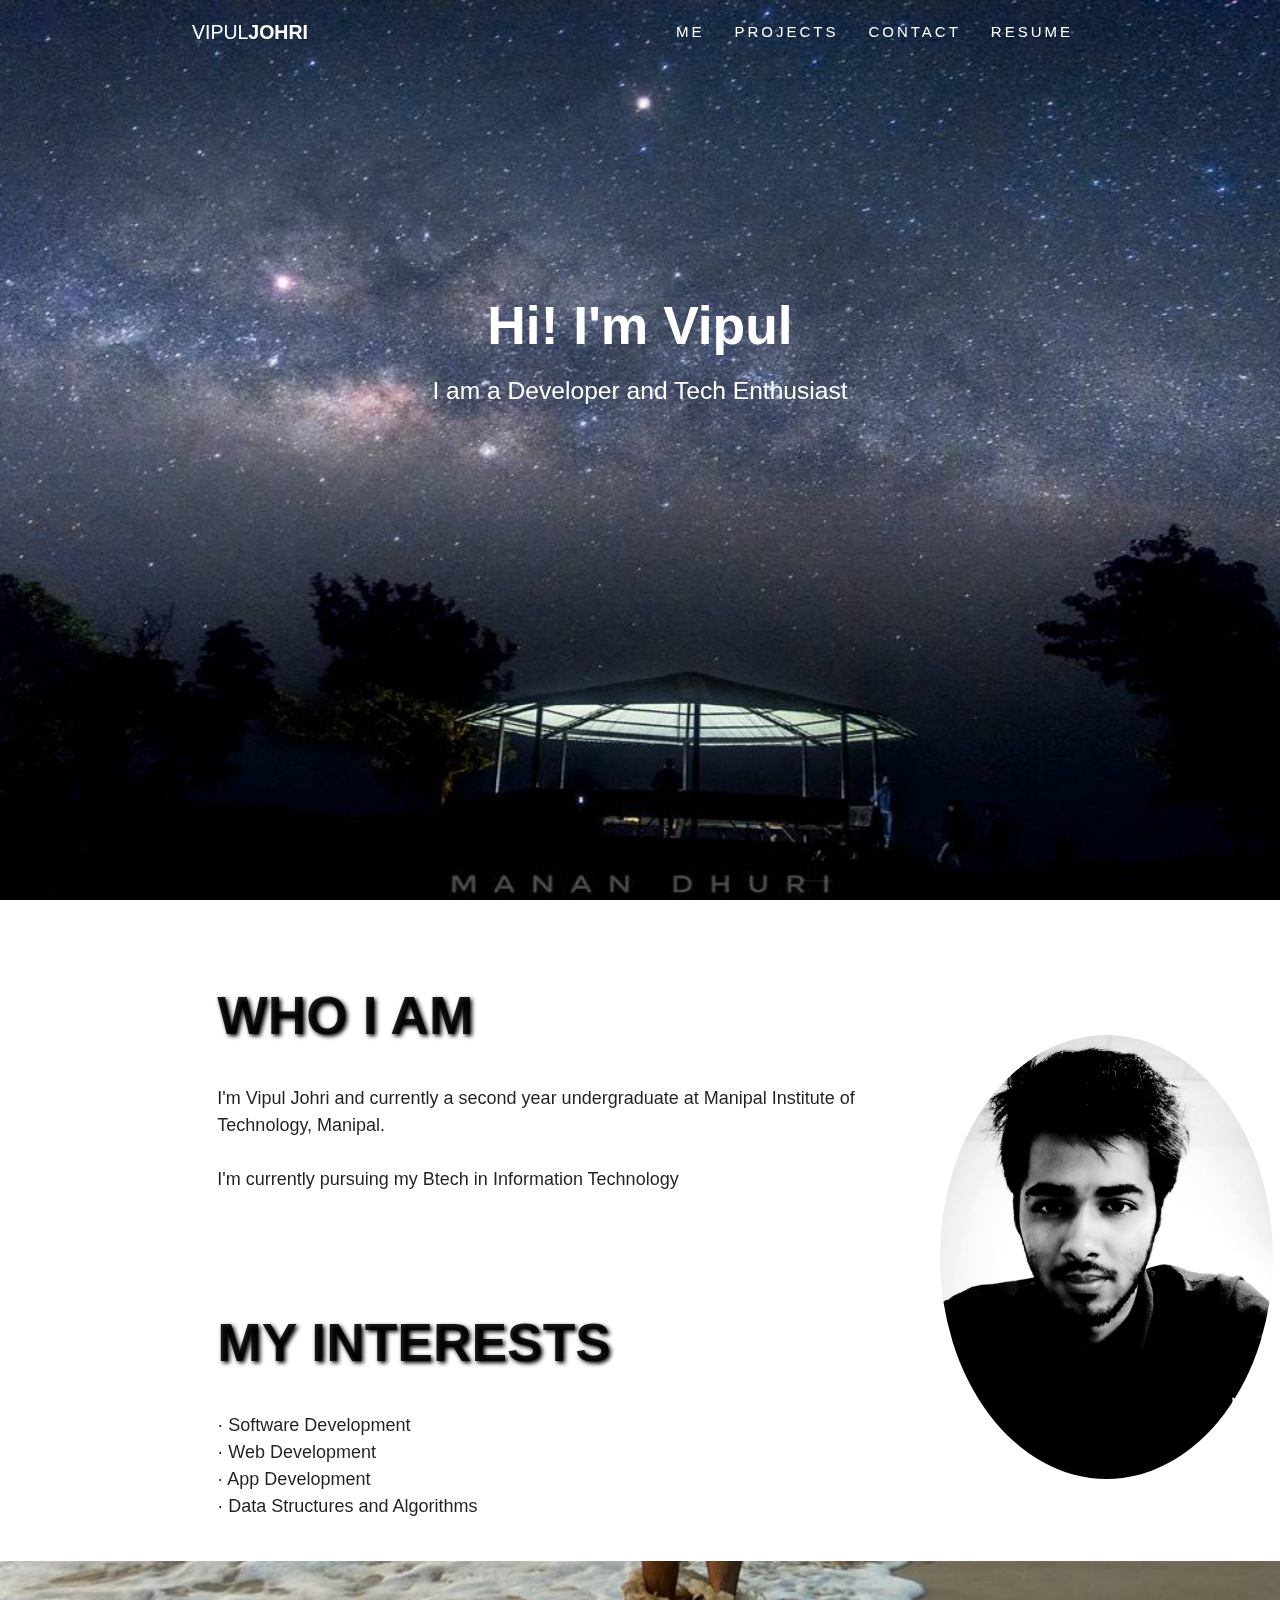
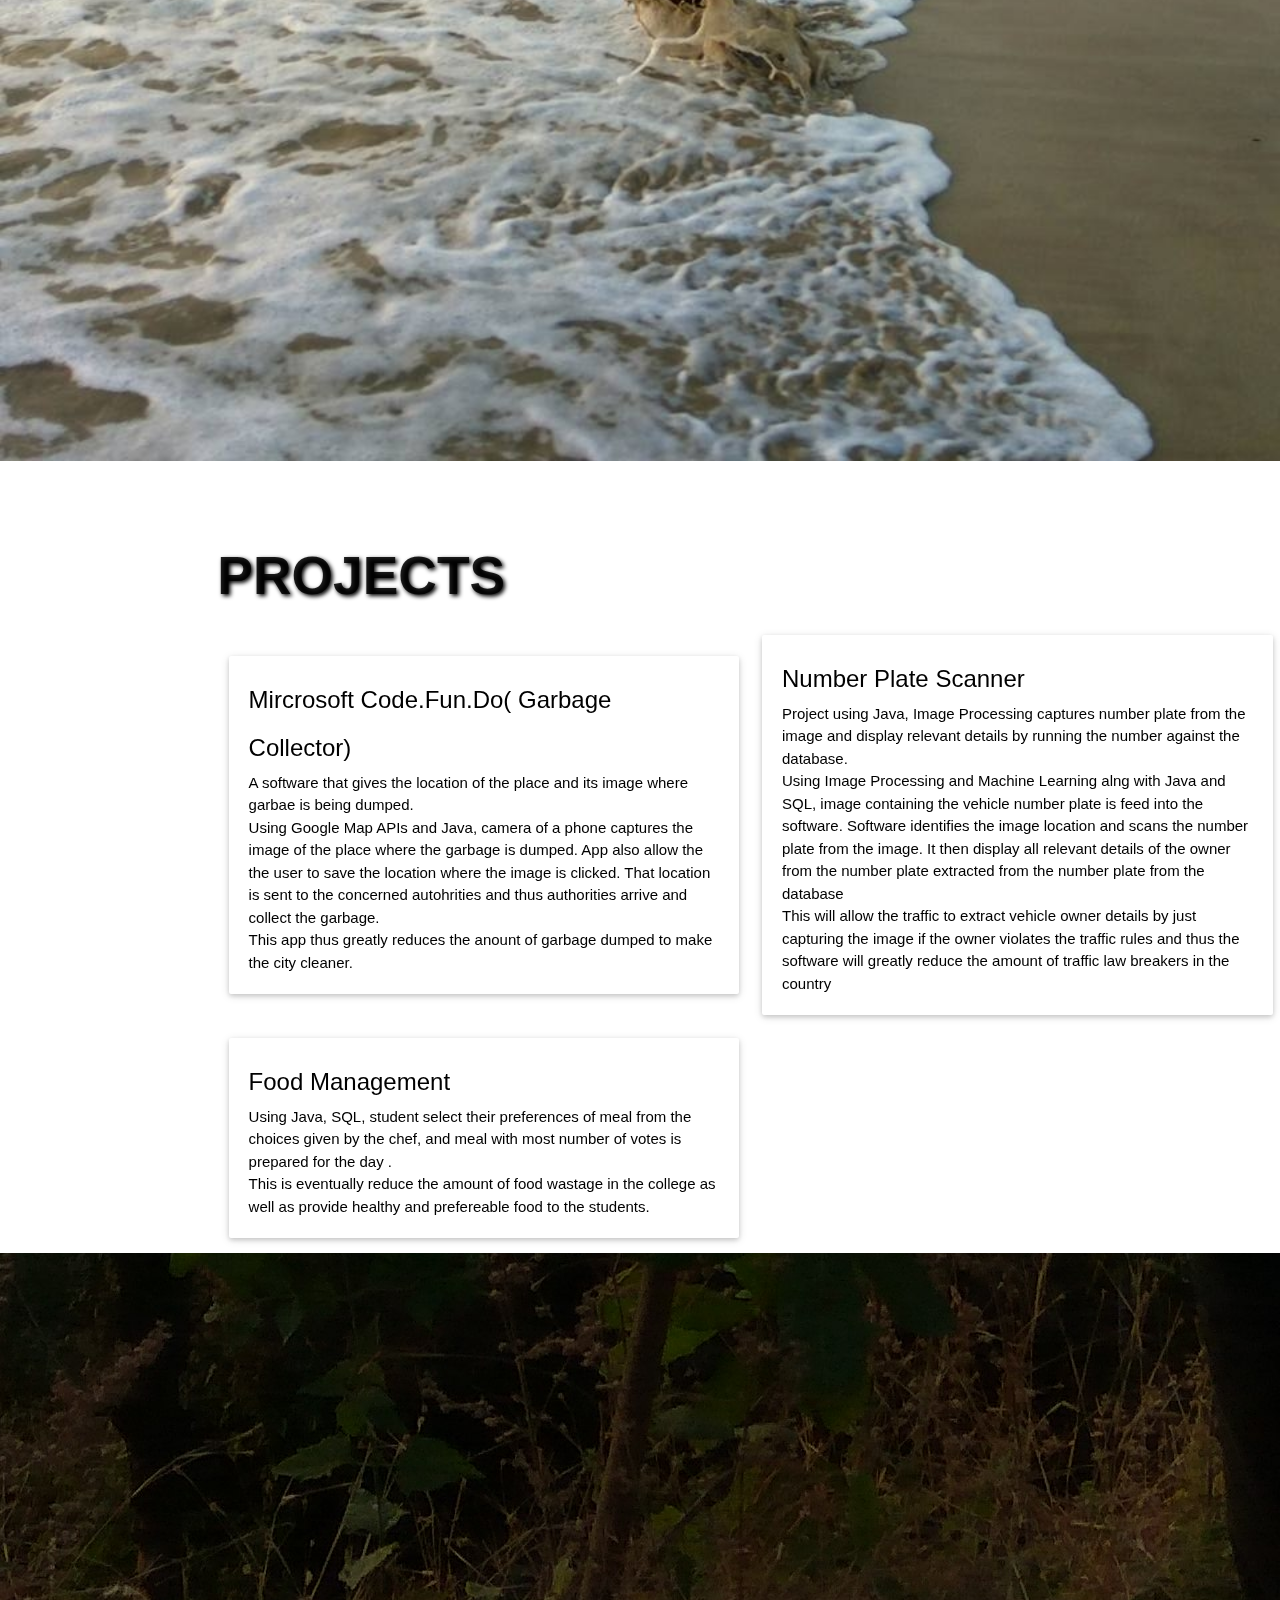
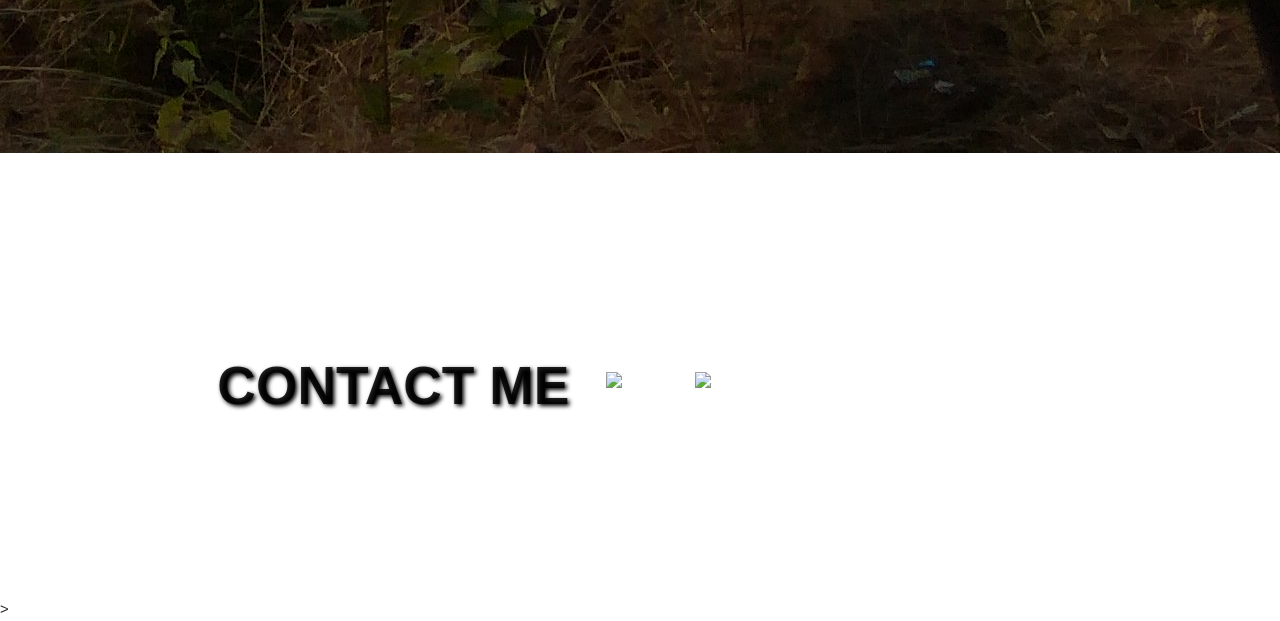
==== index.html @ 35ae167d "Rename page.html to index.html" ====
<!DOCTYPE html>
<html lang="en">

<head>
    <!-- Basic Page Needs
  –––––––––––––––––––––––––––––––––––––––––––––––––– -->
    <meta charset="utf-8">
    <title>Vipul Johri</title>
    <!-- Mobile Specific Metas
  –––––––––––––––––––––––––––––––––––––––––––––––––– -->
    <meta name="viewport" content="width=device-width, initial-scale=1, maximum-scale=1.0, user-scalable=no">
    <!-- FONT
  –––––––––––––––––––––––––––––––––––––––––––––––––– -->
    <link href='http://fonts.googleapis.com/css?family=Lato:400italic,100,300,700,800,400' rel='stylesheet' type='text/css'>
    <!-- CSS
  –––––––––––––––––––––––––––––––––––––––––––––––––– -->
    <link rel="stylesheet" href="css/_bower.css" />
    <link rel="stylesheet" href="css/styles.css">
    <link type="text/css" rel="stylesheet" href="css/materialize.mini.css"  media="screen,projection"/>
    <link href="css/materialdesignicons.min.css" media="all" rel="stylesheet" type="text/css" />
    <script src="js/_bower.js"></script>
    <script src="js/_functions.js"></script>
    <script src="js/scripts.js"></script>
    <style type="text/css">
    a { color: inherit; }
    </style>
</head>

<body>
    <!-- Document Start
  –––––––––––––––––––––––––––––––––––––––––––––––––– -->
    <script src="js/parallax.js"></script>

    <div class="bg-header"></div>
    <div class="navbar-fixed">
        <nav>
            <div class="backgroundImage"></div>
            <div class="container">
                <div class="nav-wrapper">
                    <a class="brand-logo text-logo" href="#splash" data-dialog="test">VIPUL<b>JOHRI</b></a>
                    <ul id="nav-mobile" class="right thin">
                        <li><a class="thin" href="#me">ME</a></li>
                        <li><a class="thin" href="#proj">PROJECTS</a></li>
                        <li><a class="thin" href="#contact">CONTACT</a></li>
                        <li><a class="thin" target="_blank" href="resume.pdf">RESUME</a></li>
                      
                    </ul>
                </div>
            </div>
        </nav>
    </div>

    <div id="splash" class="img-holder-0" data-image-m="images/bghome3.jpg" data-image-xl="images/bghome3.jpg"  data-image-l="images/bghome3.jpg" data-cover-ratio="1">
        <div class="container header-container hide-on-med-and-down" style="-webkit-transform: translateZ(1px)">
            <div class="text-center text-white header" style="-webkit-transform: translateZ(1px)">
                <h2><b>Hi! I'm Vipul</b></h2>
                <h5 class="weight-300">I am a Developer and Tech Enthusiast</h5>
            </div>
        </div>
    </div>
    <script>
        var touch;
        if ($('body').width() < 992 || Modernizr.touch) {
            touch = true;
        } else {
            touch = false;
        }
        //Parallax
        $('.img-holder-0').imageScroll({
            imageAttribute: 'image-' + windowSize($window.width()),
            touch: touch,
            holderMinHeight: 500,
            speed: 0.1
        });
    </script>

    <div id="me" class="section white">
    <br><br>
        <div class="section-link visible">
                <!-- Filmmaking Section
                  –––––––––––––––––––––––––––––––––––––––––––––––––– -->
                <div class="inner-section-link">

                        <div class="sectionSlider aboutSlider" style="width: 1524px;">
                            <ul style="width: 3048px;">
                                <li class="current" style="width: 1524px;">
                                    <div class="container">

                                        <div class="row">
                                            <div class="col l8">
                                                <div class="row">
                                                    
                                                        <h2 class="weight-100" style=" text-shadow: 2px 2px 4px #000000;"><b>WHO I AM</b></h2>
                                                        <!-- Item -->
                                                        <div class="row">
                                                            <div class="col s10 m12 offset-s1 l12 animatedBox animatedBox-left">
                                                                <p class="non-fluid weight-300">
                                                                    I'm  Vipul Johri and currently a second year undergraduate at Manipal Institute of Technology, Manipal.
                                                                    <br>
                                                                    <br> I'm currently pursuing my Btech in Information Technology
                                                                    <br>
                                                                    <br> 
                                                                    <br>
                                                                </p>
                                                                
                                                                <br>
                                                            </div>
                                                    </div>
                                                    <!-- <div class="col l3 hide-on-med-and-down animatedBox animatedBox-right">
                                                        
                                                    </div> -->
                                                </div>

                                                <div class="row">
                                                
                                                        <h2 class="weight-100" style=" text-shadow: 2px 2px 4px #000000;"><b>MY INTERESTS</b></h2>
                                                        <!-- Item -->
                                                        <div class="row">
                                                            <div class="col s10 m12 offset-s1 l12 animatedBox animatedBox-left">
                                                                <p class="non-fluid weight-300">
                                                                    &middot; Software Development
                                                                    <br>
                                                                    &middot; Web Development
                                                                    <br>
                                                                    &middot; App Development
                                                                    <br>
                                                                    &middot; Data Structures and Algorithms
                                                                    <br>
                                                                </p>
                                                                <br>
                                                            </div>
                                                        </div>
                                                    
                                                </div>

                                            </div>
                                            <div class="col l4">
                                                <img src="images/me.jpg" class="circle responsive-img">
                                            </div>
                                        </div>
                                        

                                    </div>
                                </li>

                            </ul>
                        </div>
                </div>
        </div>
    </div>

    <div class="parallax-container">
        <div class="parallax"><img src="images/tp.jpg"></div>
    </div>

    
    <div id="proj" class="section white">
    <br><br>
        <div class="section-link visible">
                <!-- Filmmaking Section
                  –––––––––––––––––––––––––––––––––––––––––––––––––– -->
                <div class="inner-section-link">

                        <div class="sectionSlider aboutSlider" style="width: 1524px;">
                            <ul style="width: 3048px;">
                                <li class="current" style="width: 1524px;">
                                    <div class="container">

                                        <div class="row">
                                            <h2 class="weight-100" style=" text-shadow: 2px 2px 4px #000000;"><b>PROJECTS</b></h2>
                                        </div>
                                        <div class="row">
                                            <div class="col s12 m6 l6">
                                              <div class="card white darken-1">
                                                <div class="card-content black-text">
                                                  <span class="card-title" style="color: black">Mircrosoft Code.Fun.Do( Garbage Collector)</span>
                                                      <p>A software that gives the location of the place and its image where garbae is being dumped.</p>
                                                      <p>Using Google Map APIs and Java, camera of a phone captures the image of the place where the garbage is dumped. App also allow the the user to save the location where the image is clicked. That location is sent to the concerned autohrities and thus authorities arrive and collect the garbage.</p>
                                                      <p>This app thus greatly reduces the anount of garbage dumped to make the city cleaner. </p>
                                                </div>
                                              </div>
                                            </div>
                                            <div class="col s12 m6 l6 top">
                                              <div class="card white darken-1">
                                                <div class="card-content black-text">
                                                  <span class="card-title" style="color: black">Number Plate Scanner</span>
                                                      <p>Project using Java, Image Processing captures number plate from the image and display relevant details by running the number against the database.</p>
                                                      <p>Using Image Processing and Machine Learning alng with Java and SQL, image containing the vehicle number plate is feed into the software. Software identifies the image location and scans the number plate from the image. It then display all relevant details of the owner from the number plate extracted from the number plate from the database</p>
                                                      <p>This will allow the traffic to extract vehicle owner details by just capturing the image if the owner violates the traffic rules and thus the software will greatly reduce the amount of traffic law breakers in the country</p>
                                                </div>
                                              </div>
                                            </div>
                                        </div>

                                        <div class="row">
                                            <div class="col s12 m6 l6">
                                              <div class="card white darken-1">
                                                <div class="card-content black-text">
                                                  <span class="card-title" style="color: black">Food Management</span>
                                                      <p>Using Java, SQL, student select their preferences of meal from the choices given by the chef, and meal 
                with most number of votes is prepared for the day .</p>
                                                      <p>This is eventually reduce the amount of food 
                wastage in the college as well as provide healthy and prefereable food to the students.</p>
                                                </div>
                                              </div>
                                            </div>
                                           
                                        </div>
                                </li>

                            </ul>
                        </div>
                </div>
        </div>
    </div>
    

    <div class="parallax-container">
        <div class="parallax"><img src="images/view.jpg"></div>
    </div>

    <div id="contact" class="section white">
        <div class="section-link visible">
 <div class="sectionSlider aboutSlider" style="width: 1524px;">
                            <ul style="width: 3048px;">
                                <li class="current" style="width: 1524px;">
                                    <div class="container">
                                        <div class="row">    
                                               <h2 class="weight-100" style=" text-shadow: 2px 2px 4px #000000;"><b>CONTACT ME</b></h2>
                                                <br>
                                                <br>
                                                <br>
                                                    <div class="col l1 center"><a href="https://facebook.com/vipul.johri1212"><img src="https://image.flaticon.com/icons/svg/69/69407.svg"><i class="fa fa-facebook"></i></a></div>     
                                                    <div class="col l1 center"><a href="https://in.linkedin.com/in/"><i class="fa fa-linkedin"><img src="https://image.flaticon.com/icons/svg/145/145807.svg"></i></a></div>
                                                      
                                        </div>
                                    </div>
                                </li>

                            </ul
                        </div>>
        </div>
    </div>


    <script type="text/javascript" src="js/jquery-2.1.1.min.js"></script>
    <script type="text/javascript" src="js/materialize.min.js"></script>
    <script>
        //Parallax
        $(document).ready(function(){
              $('.parallax').parallax();
              $('ul.tabs').tabs();
                });
    </script>
    <!-- End Document
  –––––––––––––––––––––––––––––––––––––––––––––––––– -->
</body>

</html>
---- css/_bower.css ----
.materialize-red.lighten-5 {
  background-color: #fdeaeb !important; }

.materialize-red-text.text-lighten-5 {
  color: #fdeaeb !important; }

.materialize-red.lighten-4 {
  background-color: #f8c1c3 !important; }

.materialize-red-text.text-lighten-4 {
  color: #f8c1c3 !important; }

.materialize-red.lighten-3 {
  background-color: #f3989b !important; }

.materialize-red-text.text-lighten-3 {
  color: #f3989b !important; }

.materialize-red.lighten-2 {
  background-color: #ee6e73 !important; }

.materialize-red-text.text-lighten-2 {
  color: #ee6e73 !important; }

.materialize-red.lighten-1 {
  background-color: #ea454b !important; }

.materialize-red-text.text-lighten-1 {
  color: #ea454b !important; }

.materialize-red {
  background-color: #e51c23 !important; }

.materialize-red-text {
  color: #e51c23 !important; }

.materialize-red.darken-1 {
  background-color: #d0181e !important; }

.materialize-red-text.text-darken-1 {
  color: #d0181e !important; }

.materialize-red.darken-2 {
  background-color: #b9151b !important; }

.materialize-red-text.text-darken-2 {
  color: #b9151b !important; }

.materialize-red.darken-3 {
  background-color: #a21318 !important; }

.materialize-red-text.text-darken-3 {
  color: #a21318 !important; }

.materialize-red.darken-4 {
  background-color: #8b1014 !important; }

.materialize-red-text.text-darken-4 {
  color: #8b1014 !important; }

.red.lighten-5 {
  background-color: #FFEBEE !important; }

.red-text.text-lighten-5 {
  color: #FFEBEE !important; }

.red.lighten-4 {
  background-color: #FFCDD2 !important; }

.red-text.text-lighten-4 {
  color: #FFCDD2 !important; }

.red.lighten-3 {
  background-color: #EF9A9A !important; }

.red-text.text-lighten-3 {
  color: #EF9A9A !important; }

.red.lighten-2 {
  background-color: #E57373 !important; }

.red-text.text-lighten-2 {
  color: #E57373 !important; }

.red.lighten-1 {
  background-color: #EF5350 !important; }

.red-text.text-lighten-1 {
  color: #EF5350 !important; }

.red {
  background-color: #F44336 !important; }

.red-text {
  color: #F44336 !important; }

.red.darken-1 {
  background-color: #E53935 !important; }

.red-text.text-darken-1 {
  color: #E53935 !important; }

.red.darken-2 {
  background-color: #D32F2F !important; }

.red-text.text-darken-2 {
  color: #D32F2F !important; }

.red.darken-3 {
  background-color: #C62828 !important; }

.red-text.text-darken-3 {
  color: #C62828 !important; }

.red.darken-4 {
  background-color: #B71C1C !important; }

.red-text.text-darken-4 {
  color: #B71C1C !important; }

.red.accent-1 {
  background-color: #FF8A80 !important; }

.red-text.text-accent-1 {
  color: #FF8A80 !important; }

.red.accent-2 {
  background-color: #FF5252 !important; }

.red-text.text-accent-2 {
  color: #FF5252 !important; }

.red.accent-3 {
  background-color: #FF1744 !important; }

.red-text.text-accent-3 {
  color: #FF1744 !important; }

.red.accent-4 {
  background-color: #D50000 !important; }

.red-text.text-accent-4 {
  color: #D50000 !important; }

.pink.lighten-5 {
  background-color: #fce4ec !important; }

.pink-text.text-lighten-5 {
  color: #fce4ec !important; }

.pink.lighten-4 {
  background-color: #f8bbd0 !important; }

.pink-text.text-lighten-4 {
  color: #f8bbd0 !important; }

.pink.lighten-3 {
  background-color: #f48fb1 !important; }

.pink-text.text-lighten-3 {
  color: #f48fb1 !important; }

.pink.lighten-2 {
  background-color: #f06292 !important; }

.pink-text.text-lighten-2 {
  color: #f06292 !important; }

.pink.lighten-1 {
  background-color: #ec407a !important; }

.pink-text.text-lighten-1 {
  color: #ec407a !important; }

.pink {
  background-color: #e91e63 !important; }

.pink-text {
  color: #e91e63 !important; }

.pink.darken-1 {
  background-color: #d81b60 !important; }

.pink-text.text-darken-1 {
  color: #d81b60 !important; }

.pink.darken-2 {
  background-color: #c2185b !important; }

.pink-text.text-darken-2 {
  color: #c2185b !important; }

.pink.darken-3 {
  background-color: #ad1457 !important; }

.pink-text.text-darken-3 {
  color: #ad1457 !important; }

.pink.darken-4 {
  background-color: #880e4f !important; }

.pink-text.text-darken-4 {
  color: #880e4f !important; }

.pink.accent-1 {
  background-color: #ff80ab !important; }

.pink-text.text-accent-1 {
  color: #ff80ab !important; }

.pink.accent-2 {
  background-color: #ff4081 !important; }

.pink-text.text-accent-2 {
  color: #ff4081 !important; }

.pink.accent-3 {
  background-color: #f50057 !important; }

.pink-text.text-accent-3 {
  color: #f50057 !important; }

.pink.accent-4 {
  background-color: #c51162 !important; }

.pink-text.text-accent-4 {
  color: #c51162 !important; }

.purple.lighten-5 {
  background-color: #f3e5f5 !important; }

.purple-text.text-lighten-5 {
  color: #f3e5f5 !important; }

.purple.lighten-4 {
  background-color: #e1bee7 !important; }

.purple-text.text-lighten-4 {
  color: #e1bee7 !important; }

.purple.lighten-3 {
  background-color: #ce93d8 !important; }

.purple-text.text-lighten-3 {
  color: #ce93d8 !important; }

.purple.lighten-2 {
  background-color: #ba68c8 !important; }

.purple-text.text-lighten-2 {
  color: #ba68c8 !important; }

.purple.lighten-1 {
  background-color: #ab47bc !important; }

.purple-text.text-lighten-1 {
  color: #ab47bc !important; }

.purple {
  background-color: #9c27b0 !important; }

.purple-text {
  color: #9c27b0 !important; }

.purple.darken-1 {
  background-color: #8e24aa !important; }

.purple-text.text-darken-1 {
  color: #8e24aa !important; }

.purple.darken-2 {
  background-color: #7b1fa2 !important; }

.purple-text.text-darken-2 {
  color: #7b1fa2 !important; }

.purple.darken-3 {
  background-color: #6a1b9a !important; }

.purple-text.text-darken-3 {
  color: #6a1b9a !important; }

.purple.darken-4 {
  background-color: #4a148c !important; }

.purple-text.text-darken-4 {
  color: #4a148c !important; }

.purple.accent-1 {
  background-color: #ea80fc !important; }

.purple-text.text-accent-1 {
  color: #ea80fc !important; }

.purple.accent-2 {
  background-color: #e040fb !important; }

.purple-text.text-accent-2 {
  color: #e040fb !important; }

.purple.accent-3 {
  background-color: #d500f9 !important; }

.purple-text.text-accent-3 {
  color: #d500f9 !important; }

.purple.accent-4 {
  background-color: #aa00ff !important; }

.purple-text.text-accent-4 {
  color: #aa00ff !important; }

.deep-purple.lighten-5 {
  background-color: #ede7f6 !important; }

.deep-purple-text.text-lighten-5 {
  color: #ede7f6 !important; }

.deep-purple.lighten-4 {
  background-color: #d1c4e9 !important; }

.deep-purple-text.text-lighten-4 {
  color: #d1c4e9 !important; }

.deep-purple.lighten-3 {
  background-color: #b39ddb !important; }

.deep-purple-text.text-lighten-3 {
  color: #b39ddb !important; }

.deep-purple.lighten-2 {
  background-color: #9575cd !important; }

.deep-purple-text.text-lighten-2 {
  color: #9575cd !important; }

.deep-purple.lighten-1 {
  background-color: #7e57c2 !important; }

.deep-purple-text.text-lighten-1 {
  color: #7e57c2 !important; }

.deep-purple {
  background-color: #673ab7 !important; }

.deep-purple-text {
  color: #673ab7 !important; }

.deep-purple.darken-1 {
  background-color: #5e35b1 !important; }

.deep-purple-text.text-darken-1 {
  color: #5e35b1 !important; }

.deep-purple.darken-2 {
  background-color: #512da8 !important; }

.deep-purple-text.text-darken-2 {
  color: #512da8 !important; }

.deep-purple.darken-3 {
  background-color: #4527a0 !important; }

.deep-purple-text.text-darken-3 {
  color: #4527a0 !important; }

.deep-purple.darken-4 {
  background-color: #311b92 !important; }

.deep-purple-text.text-darken-4 {
  color: #311b92 !important; }

.deep-purple.accent-1 {
  background-color: #b388ff !important; }

.deep-purple-text.text-accent-1 {
  color: #b388ff !important; }

.deep-purple.accent-2 {
  background-color: #7c4dff !important; }

.deep-purple-text.text-accent-2 {
  color: #7c4dff !important; }

.deep-purple.accent-3 {
  background-color: #651fff !important; }

.deep-purple-text.text-accent-3 {
  color: #651fff !important; }

.deep-purple.accent-4 {
  background-color: #6200ea !important; }

.deep-purple-text.text-accent-4 {
  color: #6200ea !important; }

.indigo.lighten-5 {
  background-color: #e8eaf6 !important; }

.indigo-text.text-lighten-5 {
  color: #e8eaf6 !important; }

.indigo.lighten-4 {
  background-color: #c5cae9 !important; }

.indigo-text.text-lighten-4 {
  color: #c5cae9 !important; }

.indigo.lighten-3 {
  background-color: #9fa8da !important; }

.indigo-text.text-lighten-3 {
  color: #9fa8da !important; }

.indigo.lighten-2 {
  background-color: #7986cb !important; }

.indigo-text.text-lighten-2 {
  color: #7986cb !important; }

.indigo.lighten-1 {
  background-color: #5c6bc0 !important; }

.indigo-text.text-lighten-1 {
  color: #5c6bc0 !important; }

.indigo {
  background-color: #3f51b5 !important; }

.indigo-text {
  color: #3f51b5 !important; }

.indigo.darken-1 {
  background-color: #3949ab !important; }

.indigo-text.text-darken-1 {
  color: #3949ab !important; }

.indigo.darken-2 {
  background-color: #303f9f !important; }

.indigo-text.text-darken-2 {
  color: #303f9f !important; }

.indigo.darken-3 {
  background-color: #283593 !important; }

.indigo-text.text-darken-3 {
  color: #283593 !important; }

.indigo.darken-4 {
  background-color: #1a237e !important; }

.indigo-text.text-darken-4 {
  color: #1a237e !important; }

.indigo.accent-1 {
  background-color: #8c9eff !important; }

.indigo-text.text-accent-1 {
  color: #8c9eff !important; }

.indigo.accent-2 {
  background-color: #536dfe !important; }

.indigo-text.text-accent-2 {
  color: #536dfe !important; }

.indigo.accent-3 {
  background-color: #3d5afe !important; }

.indigo-text.text-accent-3 {
  color: #3d5afe !important; }

.indigo.accent-4 {
  background-color: #304ffe !important; }

.indigo-text.text-accent-4 {
  color: #304ffe !important; }

.blue.lighten-5 {
  background-color: #E3F2FD !important; }

.blue-text.text-lighten-5 {
  color: #E3F2FD !important; }

.blue.lighten-4 {
  background-color: #BBDEFB !important; }

.blue-text.text-lighten-4 {
  color: #BBDEFB !important; }

.blue.lighten-3 {
  background-color: #90CAF9 !important; }

.blue-text.text-lighten-3 {
  color: #90CAF9 !important; }

.blue.lighten-2 {
  background-color: #64B5F6 !important; }

.blue-text.text-lighten-2 {
  color: #64B5F6 !important; }

.blue.lighten-1 {
  background-color: #42A5F5 !important; }

.blue-text.text-lighten-1 {
  color: #42A5F5 !important; }

.blue {
  background-color: #2196F3 !important; }

.blue-text {
  color: #2196F3 !important; }

.blue.darken-1 {
  background-color: #1E88E5 !important; }

.blue-text.text-darken-1 {
  color: #1E88E5 !important; }

.blue.darken-2 {
  background-color: #1976D2 !important; }

.blue-text.text-darken-2 {
  color: #1976D2 !important; }

.blue.darken-3 {
  background-color: #1565C0 !important; }

.blue-text.text-darken-3 {
  color: #1565C0 !important; }

.blue.darken-4 {
  background-color: #0D47A1 !important; }

.blue-text.text-darken-4 {
  color: #0D47A1 !important; }

.blue.accent-1 {
  background-color: #82B1FF !important; }

.blue-text.text-accent-1 {
  color: #82B1FF !important; }

.blue.accent-2 {
  background-color: #448AFF !important; }

.blue-text.text-accent-2 {
  color: #448AFF !important; }

.blue.accent-3 {
  background-color: #2979FF !important; }

.blue-text.text-accent-3 {
  color: #2979FF !important; }

.blue.accent-4 {
  background-color: #2962FF !important; }

.blue-text.text-accent-4 {
  color: #2962FF !important; }

.light-blue.lighten-5 {
  background-color: #e1f5fe !important; }

.light-blue-text.text-lighten-5 {
  color: #e1f5fe !important; }

.light-blue.lighten-4 {
  background-color: #b3e5fc !important; }

.light-blue-text.text-lighten-4 {
  color: #b3e5fc !important; }

.light-blue.lighten-3 {
  background-color: #81d4fa !important; }

.light-blue-text.text-lighten-3 {
  color: #81d4fa !important; }

.light-blue.lighten-2 {
  background-color: #4fc3f7 !important; }

.light-blue-text.text-lighten-2 {
  color: #4fc3f7 !important; }

.light-blue.lighten-1 {
  background-color: #29b6f6 !important; }

.light-blue-text.text-lighten-1 {
  color: #29b6f6 !important; }

.light-blue {
  background-color: #03a9f4 !important; }

.light-blue-text {
  color: #03a9f4 !important; }

.light-blue.darken-1 {
  background-color: #039be5 !important; }

.light-blue-text.text-darken-1 {
  color: #039be5 !important; }

.light-blue.darken-2 {
  background-color: #0288d1 !important; }

.light-blue-text.text-darken-2 {
  color: #0288d1 !important; }

.light-blue.darken-3 {
  background-color: #0277bd !important; }

.light-blue-text.text-darken-3 {
  color: #0277bd !important; }

.light-blue.darken-4 {
  background-color: #01579b !important; }

.light-blue-text.text-darken-4 {
  color: #01579b !important; }

.light-blue.accent-1 {
  background-color: #80d8ff !important; }

.light-blue-text.text-accent-1 {
  color: #80d8ff !important; }

.light-blue.accent-2 {
  background-color: #40c4ff !important; }

.light-blue-text.text-accent-2 {
  color: #40c4ff !important; }

.light-blue.accent-3 {
  background-color: #00b0ff !important; }

.light-blue-text.text-accent-3 {
  color: #00b0ff !important; }

.light-blue.accent-4 {
  background-color: #0091ea !important; }

.light-blue-text.text-accent-4 {
  color: #0091ea !important; }

.cyan.lighten-5 {
  background-color: #e0f7fa !important; }

.cyan-text.text-lighten-5 {
  color: #e0f7fa !important; }

.cyan.lighten-4 {
  background-color: #b2ebf2 !important; }

.cyan-text.text-lighten-4 {
  color: #b2ebf2 !important; }

.cyan.lighten-3 {
  background-color: #80deea !important; }

.cyan-text.text-lighten-3 {
  color: #80deea !important; }

.cyan.lighten-2 {
  background-color: #4dd0e1 !important; }

.cyan-text.text-lighten-2 {
  color: #4dd0e1 !important; }

.cyan.lighten-1 {
  background-color: #26c6da !important; }

.cyan-text.text-lighten-1 {
  color: #26c6da !important; }

.cyan {
  background-color: #00bcd4 !important; }

.cyan-text {
  color: #00bcd4 !important; }

.cyan.darken-1 {
  background-color: #00acc1 !important; }

.cyan-text.text-darken-1 {
  color: #00acc1 !important; }

.cyan.darken-2 {
  background-color: #0097a7 !important; }

.cyan-text.text-darken-2 {
  color: #0097a7 !important; }

.cyan.darken-3 {
  background-color: #00838f !important; }

.cyan-text.text-darken-3 {
  color: #00838f !important; }

.cyan.darken-4 {
  background-color: #006064 !important; }

.cyan-text.text-darken-4 {
  color: #006064 !important; }

.cyan.accent-1 {
  background-color: #84ffff !important; }

.cyan-text.text-accent-1 {
  color: #84ffff !important; }

.cyan.accent-2 {
  background-color: #18ffff !important; }

.cyan-text.text-accent-2 {
  color: #18ffff !important; }

.cyan.accent-3 {
  background-color: #00e5ff !important; }

.cyan-text.text-accent-3 {
  color: #00e5ff !important; }

.cyan.accent-4 {
  background-color: #00b8d4 !important; }

.cyan-text.text-accent-4 {
  color: #00b8d4 !important; }

.teal.lighten-5 {
  background-color: #e0f2f1 !important; }

.teal-text.text-lighten-5 {
  color: #e0f2f1 !important; }

.teal.lighten-4 {
  background-color: #b2dfdb !important; }

.teal-text.text-lighten-4 {
  color: #b2dfdb !important; }

.teal.lighten-3 {
  background-color: #80cbc4 !important; }

.teal-text.text-lighten-3 {
  color: #80cbc4 !important; }

.teal.lighten-2 {
  background-color: #4db6ac !important; }

.teal-text.text-lighten-2 {
  color: #4db6ac !important; }

.teal.lighten-1 {
  background-color: #26a69a !important; }

.teal-text.text-lighten-1 {
  color: #26a69a !important; }

.teal {
  background-color: #009688 !important; }

.teal-text {
  color: #009688 !important; }

.teal.darken-1 {
  background-color: #00897b !important; }

.teal-text.text-darken-1 {
  color: #00897b !important; }

.teal.darken-2 {
  background-color: #00796b !important; }

.teal-text.text-darken-2 {
  color: #00796b !important; }

.teal.darken-3 {
  background-color: #00695c !important; }

.teal-text.text-darken-3 {
  color: #00695c !important; }

.teal.darken-4 {
  background-color: #004d40 !important; }

.teal-text.text-darken-4 {
  color: #004d40 !important; }

.teal.accent-1 {
  background-color: #a7ffeb !important; }

.teal-text.text-accent-1 {
  color: #a7ffeb !important; }

.teal.accent-2 {
  background-color: #64ffda !important; }

.teal-text.text-accent-2 {
  color: #64ffda !important; }

.teal.accent-3 {
  background-color: #1de9b6 !important; }

.teal-text.text-accent-3 {
  color: #1de9b6 !important; }

.teal.accent-4 {
  background-color: #00bfa5 !important; }

.teal-text.text-accent-4 {
  color: #00bfa5 !important; }

.green.lighten-5 {
  background-color: #E8F5E9 !important; }

.green-text.text-lighten-5 {
  color: #E8F5E9 !important; }

.green.lighten-4 {
  background-color: #C8E6C9 !important; }

.green-text.text-lighten-4 {
  color: #C8E6C9 !important; }

.green.lighten-3 {
  background-color: #A5D6A7 !important; }

.green-text.text-lighten-3 {
  color: #A5D6A7 !important; }

.green.lighten-2 {
  background-color: #81C784 !important; }

.green-text.text-lighten-2 {
  color: #81C784 !important; }

.green.lighten-1 {
  background-color: #66BB6A !important; }

.green-text.text-lighten-1 {
  color: #66BB6A !important; }

.green {
  background-color: #4CAF50 !important; }

.green-text {
  color: #4CAF50 !important; }

.green.darken-1 {
  background-color: #43A047 !important; }

.green-text.text-darken-1 {
  color: #43A047 !important; }

.green.darken-2 {
  background-color: #388E3C !important; }

.green-text.text-darken-2 {
  color: #388E3C !important; }

.green.darken-3 {
  background-color: #2E7D32 !important; }

.green-text.text-darken-3 {
  color: #2E7D32 !important; }

.green.darken-4 {
  background-color: #1B5E20 !important; }

.green-text.text-darken-4 {
  color: #1B5E20 !important; }

.green.accent-1 {
  background-color: #B9F6CA !important; }

.green-text.text-accent-1 {
  color: #B9F6CA !important; }

.green.accent-2 {
  background-color: #69F0AE !important; }

.green-text.text-accent-2 {
  color: #69F0AE !important; }

.green.accent-3 {
  background-color: #00E676 !important; }

.green-text.text-accent-3 {
  color: #00E676 !important; }

.green.accent-4 {
  background-color: #00C853 !important; }

.green-text.text-accent-4 {
  color: #00C853 !important; }

.light-green.lighten-5 {
  background-color: #f1f8e9 !important; }

.light-green-text.text-lighten-5 {
  color: #f1f8e9 !important; }

.light-green.lighten-4 {
  background-color: #dcedc8 !important; }

.light-green-text.text-lighten-4 {
  color: #dcedc8 !important; }

.light-green.lighten-3 {
  background-color: #c5e1a5 !important; }

.light-green-text.text-lighten-3 {
  color: #c5e1a5 !important; }

.light-green.lighten-2 {
  background-color: #aed581 !important; }

.light-green-text.text-lighten-2 {
  color: #aed581 !important; }

.light-green.lighten-1 {
  background-color: #9ccc65 !important; }

.light-green-text.text-lighten-1 {
  color: #9ccc65 !important; }

.light-green {
  background-color: #8bc34a !important; }

.light-green-text {
  color: #8bc34a !important; }

.light-green.darken-1 {
  background-color: #7cb342 !important; }

.light-green-text.text-darken-1 {
  color: #7cb342 !important; }

.light-green.darken-2 {
  background-color: #689f38 !important; }

.light-green-text.text-darken-2 {
  color: #689f38 !important; }

.light-green.darken-3 {
  background-color: #558b2f !important; }

.light-green-text.text-darken-3 {
  color: #558b2f !important; }

.light-green.darken-4 {
  background-color: #33691e !important; }

.light-green-text.text-darken-4 {
  color: #33691e !important; }

.light-green.accent-1 {
  background-color: #ccff90 !important; }

.light-green-text.text-accent-1 {
  color: #ccff90 !important; }

.light-green.accent-2 {
  background-color: #b2ff59 !important; }

.light-green-text.text-accent-2 {
  color: #b2ff59 !important; }

.light-green.accent-3 {
  background-color: #76ff03 !important; }

.light-green-text.text-accent-3 {
  color: #76ff03 !important; }

.light-green.accent-4 {
  background-color: #64dd17 !important; }

.light-green-text.text-accent-4 {
  color: #64dd17 !important; }

.lime.lighten-5 {
  background-color: #f9fbe7 !important; }

.lime-text.text-lighten-5 {
  color: #f9fbe7 !important; }

.lime.lighten-4 {
  background-color: #f0f4c3 !important; }

.lime-text.text-lighten-4 {
  color: #f0f4c3 !important; }

.lime.lighten-3 {
  background-color: #e6ee9c !important; }

.lime-text.text-lighten-3 {
  color: #e6ee9c !important; }

.lime.lighten-2 {
  background-color: #dce775 !important; }

.lime-text.text-lighten-2 {
  color: #dce775 !important; }

.lime.lighten-1 {
  background-color: #d4e157 !important; }

.lime-text.text-lighten-1 {
  color: #d4e157 !important; }

.lime {
  background-color: #cddc39 !important; }

.lime-text {
  color: #cddc39 !important; }

.lime.darken-1 {
  background-color: #c0ca33 !important; }

.lime-text.text-darken-1 {
  color: #c0ca33 !important; }

.lime.darken-2 {
  background-color: #afb42b !important; }

.lime-text.text-darken-2 {
  color: #afb42b !important; }

.lime.darken-3 {
  background-color: #9e9d24 !important; }

.lime-text.text-darken-3 {
  color: #9e9d24 !important; }

.lime.darken-4 {
  background-color: #827717 !important; }

.lime-text.text-darken-4 {
  color: #827717 !important; }

.lime.accent-1 {
  background-color: #f4ff81 !important; }

.lime-text.text-accent-1 {
  color: #f4ff81 !important; }

.lime.accent-2 {
  background-color: #eeff41 !important; }

.lime-text.text-accent-2 {
  color: #eeff41 !important; }

.lime.accent-3 {
  background-color: #c6ff00 !important; }

.lime-text.text-accent-3 {
  color: #c6ff00 !important; }

.lime.accent-4 {
  background-color: #aeea00 !important; }

.lime-text.text-accent-4 {
  color: #aeea00 !important; }

.yellow.lighten-5 {
  background-color: #fffde7 !important; }

.yellow-text.text-lighten-5 {
  color: #fffde7 !important; }

.yellow.lighten-4 {
  background-color: #fff9c4 !important; }

.yellow-text.text-lighten-4 {
  color: #fff9c4 !important; }

.yellow.lighten-3 {
  background-color: #fff59d !important; }

.yellow-text.text-lighten-3 {
  color: #fff59d !important; }

.yellow.lighten-2 {
  background-color: #fff176 !important; }

.yellow-text.text-lighten-2 {
  color: #fff176 !important; }

.yellow.lighten-1 {
  background-color: #ffee58 !important; }

.yellow-text.text-lighten-1 {
  color: #ffee58 !important; }

.yellow {
  background-color: #ffeb3b !important; }

.yellow-text {
  color: #ffeb3b !important; }

.yellow.darken-1 {
  background-color: #fdd835 !important; }

.yellow-text.text-darken-1 {
  color: #fdd835 !important; }

.yellow.darken-2 {
  background-color: #fbc02d !important; }

.yellow-text.text-darken-2 {
  color: #fbc02d !important; }

.yellow.darken-3 {
  background-color: #f9a825 !important; }

.yellow-text.text-darken-3 {
  color: #f9a825 !important; }

.yellow.darken-4 {
  background-color: #f57f17 !important; }

.yellow-text.text-darken-4 {
  color: #f57f17 !important; }

.yellow.accent-1 {
  background-color: #ffff8d !important; }

.yellow-text.text-accent-1 {
  color: #ffff8d !important; }

.yellow.accent-2 {
  background-color: #ffff00 !important; }

.yellow-text.text-accent-2 {
  color: #ffff00 !important; }

.yellow.accent-3 {
  background-color: #ffea00 !important; }

.yellow-text.text-accent-3 {
  color: #ffea00 !important; }

.yellow.accent-4 {
  background-color: #ffd600 !important; }

.yellow-text.text-accent-4 {
  color: #ffd600 !important; }

.amber.lighten-5 {
  background-color: #fff8e1 !important; }

.amber-text.text-lighten-5 {
  color: #fff8e1 !important; }

.amber.lighten-4 {
  background-color: #ffecb3 !important; }

.amber-text.text-lighten-4 {
  color: #ffecb3 !important; }

.amber.lighten-3 {
  background-color: #ffe082 !important; }

.amber-text.text-lighten-3 {
  color: #ffe082 !important; }

.amber.lighten-2 {
  background-color: #ffd54f !important; }

.amber-text.text-lighten-2 {
  color: #ffd54f !important; }

.amber.lighten-1 {
  background-color: #ffca28 !important; }

.amber-text.text-lighten-1 {
  color: #ffca28 !important; }

.amber {
  background-color: #ffc107 !important; }

.amber-text {
  color: #ffc107 !important; }

.amber.darken-1 {
  background-color: #ffb300 !important; }

.amber-text.text-darken-1 {
  color: #ffb300 !important; }

.amber.darken-2 {
  background-color: #ffa000 !important; }

.amber-text.text-darken-2 {
  color: #ffa000 !important; }

.amber.darken-3 {
  background-color: #ff8f00 !important; }

.amber-text.text-darken-3 {
  color: #ff8f00 !important; }

.amber.darken-4 {
  background-color: #ff6f00 !important; }

.amber-text.text-darken-4 {
  color: #ff6f00 !important; }

.amber.accent-1 {
  background-color: #ffe57f !important; }

.amber-text.text-accent-1 {
  color: #ffe57f !important; }

.amber.accent-2 {
  background-color: #ffd740 !important; }

.amber-text.text-accent-2 {
  color: #ffd740 !important; }

.amber.accent-3 {
  background-color: #ffc400 !important; }

.amber-text.text-accent-3 {
  color: #ffc400 !important; }

.amber.accent-4 {
  background-color: #ffab00 !important; }

.amber-text.text-accent-4 {
  color: #ffab00 !important; }

.orange.lighten-5 {
  background-color: #fff3e0 !important; }

.orange-text.text-lighten-5 {
  color: #fff3e0 !important; }

.orange.lighten-4 {
  background-color: #ffe0b2 !important; }

.orange-text.text-lighten-4 {
  color: #ffe0b2 !important; }

.orange.lighten-3 {
  background-color: #ffcc80 !important; }

.orange-text.text-lighten-3 {
  color: #ffcc80 !important; }

.orange.lighten-2 {
  background-color: #ffb74d !important; }

.orange-text.text-lighten-2 {
  color: #ffb74d !important; }

.orange.lighten-1 {
  background-color: #ffa726 !important; }

.orange-text.text-lighten-1 {
  color: #ffa726 !important; }

.orange {
  background-color: #ff9800 !important; }

.orange-text {
  color: #ff9800 !important; }

.orange.darken-1 {
  background-color: #fb8c00 !important; }

.orange-text.text-darken-1 {
  color: #fb8c00 !important; }

.orange.darken-2 {
  background-color: #f57c00 !important; }

.orange-text.text-darken-2 {
  color: #f57c00 !important; }

.orange.darken-3 {
  background-color: #ef6c00 !important; }

.orange-text.text-darken-3 {
  color: #ef6c00 !important; }

.orange.darken-4 {
  background-color: #e65100 !important; }

.orange-text.text-darken-4 {
  color: #e65100 !important; }

.orange.accent-1 {
  background-color: #ffd180 !important; }

.orange-text.text-accent-1 {
  color: #ffd180 !important; }

.orange.accent-2 {
  background-color: #ffab40 !important; }

.orange-text.text-accent-2 {
  color: #ffab40 !important; }

.orange.accent-3 {
  background-color: #ff9100 !important; }

.orange-text.text-accent-3 {
  color: #ff9100 !important; }

.orange.accent-4 {
  background-color: #ff6d00 !important; }

.orange-text.text-accent-4 {
  color: #ff6d00 !important; }

.deep-orange.lighten-5 {
  background-color: #fbe9e7 !important; }

.deep-orange-text.text-lighten-5 {
  color: #fbe9e7 !important; }

.deep-orange.lighten-4 {
  background-color: #ffccbc !important; }

.deep-orange-text.text-lighten-4 {
  color: #ffccbc !important; }

.deep-orange.lighten-3 {
  background-color: #ffab91 !important; }

.deep-orange-text.text-lighten-3 {
  color: #ffab91 !important; }

.deep-orange.lighten-2 {
  background-color: #ff8a65 !important; }

.deep-orange-text.text-lighten-2 {
  color: #ff8a65 !important; }

.deep-orange.lighten-1 {
  background-color: #ff7043 !important; }

.deep-orange-text.text-lighten-1 {
  color: #ff7043 !important; }

.deep-orange {
  background-color: #ff5722 !important; }

.deep-orange-text {
  color: #ff5722 !important; }

.deep-orange.darken-1 {
  background-color: #f4511e !important; }

.deep-orange-text.text-darken-1 {
  color: #f4511e !important; }

.deep-orange.darken-2 {
  background-color: #e64a19 !important; }

.deep-orange-text.text-darken-2 {
  color: #e64a19 !important; }

.deep-orange.darken-3 {
  background-color: #d84315 !important; }

.deep-orange-text.text-darken-3 {
  color: #d84315 !important; }

.deep-orange.darken-4 {
  background-color: #bf360c !important; }

.deep-orange-text.text-darken-4 {
  color: #bf360c !important; }

.deep-orange.accent-1 {
  background-color: #ff9e80 !important; }

.deep-orange-text.text-accent-1 {
  color: #ff9e80 !important; }

.deep-orange.accent-2 {
  background-color: #ff6e40 !important; }

.deep-orange-text.text-accent-2 {
  color: #ff6e40 !important; }

.deep-orange.accent-3 {
  background-color: #ff3d00 !important; }

.deep-orange-text.text-accent-3 {
  color: #ff3d00 !important; }

.deep-orange.accent-4 {
  background-color: #dd2c00 !important; }

.deep-orange-text.text-accent-4 {
  color: #dd2c00 !important; }

.brown.lighten-5 {
  background-color: #efebe9 !important; }

.brown-text.text-lighten-5 {
  color: #efebe9 !important; }

.brown.lighten-4 {
  background-color: #d7ccc8 !important; }

.brown-text.text-lighten-4 {
  color: #d7ccc8 !important; }

.brown.lighten-3 {
  background-color: #bcaaa4 !important; }

.brown-text.text-lighten-3 {
  color: #bcaaa4 !important; }

.brown.lighten-2 {
  background-color: #a1887f !important; }

.brown-text.text-lighten-2 {
  color: #a1887f !important; }

.brown.lighten-1 {
  background-color: #8d6e63 !important; }

.brown-text.text-lighten-1 {
  color: #8d6e63 !important; }

.brown {
  background-color: #795548 !important; }

.brown-text {
  color: #795548 !important; }

.brown.darken-1 {
  background-color: #6d4c41 !important; }

.brown-text.text-darken-1 {
  color: #6d4c41 !important; }

.brown.darken-2 {
  background-color: #5d4037 !important; }

.brown-text.text-darken-2 {
  color: #5d4037 !important; }

.brown.darken-3 {
  background-color: #4e342e !important; }

.brown-text.text-darken-3 {
  color: #4e342e !important; }

.brown.darken-4 {
  background-color: #3e2723 !important; }

.brown-text.text-darken-4 {
  color: #3e2723 !important; }

.blue-grey.lighten-5 {
  background-color: #eceff1 !important; }

.blue-grey-text.text-lighten-5 {
  color: #eceff1 !important; }

.blue-grey.lighten-4 {
  background-color: #cfd8dc !important; }

.blue-grey-text.text-lighten-4 {
  color: #cfd8dc !important; }

.blue-grey.lighten-3 {
  background-color: #b0bec5 !important; }

.blue-grey-text.text-lighten-3 {
  color: #b0bec5 !important; }

.blue-grey.lighten-2 {
  background-color: #90a4ae !important; }

.blue-grey-text.text-lighten-2 {
  color: #90a4ae !important; }

.blue-grey.lighten-1 {
  background-color: #78909c !important; }

.blue-grey-text.text-lighten-1 {
  color: #78909c !important; }

.blue-grey {
  background-color: #607d8b !important; }

.blue-grey-text {
  color: #607d8b !important; }

.blue-grey.darken-1 {
  background-color: #546e7a !important; }

.blue-grey-text.text-darken-1 {
  color: #546e7a !important; }

.blue-grey.darken-2 {
  background-color: #455a64 !important; }

.blue-grey-text.text-darken-2 {
  color: #455a64 !important; }

.blue-grey.darken-3 {
  background-color: #37474f !important; }

.blue-grey-text.text-darken-3 {
  color: #37474f !important; }

.blue-grey.darken-4 {
  background-color: #263238 !important; }

.blue-grey-text.text-darken-4 {
  color: #263238 !important; }

.grey.lighten-5 {
  background-color: #fafafa !important; }

.grey-text.text-lighten-5 {
  color: #fafafa !important; }

.grey.lighten-4 {
  background-color: #f5f5f5 !important; }

.grey-text.text-lighten-4 {
  color: #f5f5f5 !important; }

.grey.lighten-3 {
  background-color: #eeeeee !important; }

.grey-text.text-lighten-3 {
  color: #eeeeee !important; }

.grey.lighten-2 {
  background-color: #e0e0e0 !important; }

.grey-text.text-lighten-2 {
  color: #e0e0e0 !important; }

.grey.lighten-1 {
  background-color: #bdbdbd !important; }

.grey-text.text-lighten-1 {
  color: #bdbdbd !important; }

.grey {
  background-color: #9e9e9e !important; }

.grey-text {
  color: #9e9e9e !important; }

.grey.darken-1 {
  background-color: #757575 !important; }

.grey-text.text-darken-1 {
  color: #757575 !important; }

.grey.darken-2 {
  background-color: #616161 !important; }

.grey-text.text-darken-2 {
  color: #616161 !important; }

.grey.darken-3 {
  background-color: #424242 !important; }

.grey-text.text-darken-3 {
  color: #424242 !important; }

.grey.darken-4 {
  background-color: #212121 !important; }

.grey-text.text-darken-4 {
  color: #212121 !important; }

.shades.black {
  background-color: #000000 !important; }

.shades-text.text-black {
  color: #000000 !important; }

.shades.white {
  background-color: #FFFFFF !important; }

.shades-text.text-white {
  color: #FFFFFF !important; }

.black {
  background-color: #000000 !important; }

.black-text {
  color: #000000 !important; }

.white {
  background-color: #FFFFFF !important; }

.white-text {
  color: #FFFFFF !important; }

/*** Buttons ***/
/*** Cards ***/
/*** Collapsible ***/
/*** Forms ***/
/*** Global ***/
/*** Navbar ***/
/*** SideNav ***/
/*** Toasts ***/
/*** Typography ***/
/*** Collections ***/
/*! normalize.css v3.0.1 | MIT License | git.io/normalize */
/**
 * 1. Set default font family to sans-serif.
 * 2. Prevent iOS text size adjust after orientation change, without disabling
 *    user zoom.
 */
html {
  font-family: sans-serif;
  /* 1 */
  -ms-text-size-adjust: 100%;
  /* 2 */
  -webkit-text-size-adjust: 100%;
  /* 2 */ }

/**
 * Remove default margin.
 */
body {
  margin: 0; }

/* HTML5 display definitions
   ========================================================================== */
/**
 * Correct `block` display not defined for any HTML5 element in IE 8/9.
 * Correct `block` display not defined for `details` or `summary` in IE 10/11 and Firefox.
 * Correct `block` display not defined for `main` in IE 11.
 */
article, aside, details, figcaption, figure, footer, header, hgroup, main, nav, section, summary {
  display: block; }

/**
 * 1. Correct `inline-block` display not defined in IE 8/9.
 * 2. Normalize vertical alignment of `progress` in Chrome, Firefox, and Opera.
 */
audio, canvas, progress, video {
  display: inline-block;
  /* 1 */
  vertical-align: baseline;
  /* 2 */ }

/**
 * Prevent modern browsers from displaying `audio` without controls.
 * Remove excess height in iOS 5 devices.
 */
audio:not([controls]) {
  display: none;
  height: 0; }

/**
 * Address `[hidden]` styling not present in IE 8/9/10.
 * Hide the `template` element in IE 8/9/11, Safari, and Firefox < 22.
 */
[hidden], template {
  display: none; }

/* Links
   ========================================================================== */
/**
 * Remove the gray background color from active links in IE 10.
 */
a {
  background: transparent; }

/**
 * Improve readability when focused and also mouse hovered in all browsers.
 */
a:active, a:hover {
  outline: 0; }

/* Text-level semantics
   ========================================================================== */
/**
 * Address styling not present in IE 8/9/10/11, Safari, and Chrome.
 */
abbr[title] {
  border-bottom: 1px dotted; }

/**
 * Address style set to `bolder` in Firefox 4+, Safari, and Chrome.
 */
b, strong {
  font-weight: bold; }

/**
 * Address styling not present in Safari and Chrome.
 */
dfn {
  font-style: italic; }

/**
 * Address variable `h1` font-size and margin within `section` and `article`
 * contexts in Firefox 4+, Safari, and Chrome.
 */
h1 {
  font-size: 2em;
  margin: 0.67em 0; }

/**
 * Address styling not present in IE 8/9.
 */
mark {
  background: #ff0;
  color: #000; }

/**
 * Address inconsistent and variable font size in all browsers.
 */
small {
  font-size: 80%; }

/**
 * Prevent `sub` and `sup` affecting `line-height` in all browsers.
 */
sub, sup {
  font-size: 75%;
  line-height: 0;
  position: relative;
  vertical-align: baseline; }

sup {
  top: -0.5em; }

sub {
  bottom: -0.25em; }

/* Embedded content
   ========================================================================== */
/**
 * Remove border when inside `a` element in IE 8/9/10.
 */
img {
  border: 0; }

/**
 * Correct overflow not hidden in IE 9/10/11.
 */
svg:not(:root) {
  overflow: hidden; }

/* Grouping content
   ========================================================================== */
/**
 * Address margin not present in IE 8/9 and Safari.
 */
figure {
  margin: 1em 40px; }

/**
 * Address differences between Firefox and other browsers.
 */
hr {
  -moz-box-sizing: content-box;
  box-sizing: content-box;
  height: 0; }

/**
 * Contain overflow in all browsers.
 */
pre {
  overflow: auto; }

/**
 * Address odd `em`-unit font size rendering in all browsers.
 */
code, kbd, pre, samp {
  font-family: monospace, monospace;
  font-size: 1em; }

/* Forms
   ========================================================================== */
/**
 * Known limitation: by default, Chrome and Safari on OS X allow very limited
 * styling of `select`, unless a `border` property is set.
 */
/**
 * 1. Correct color not being inherited.
 *    Known issue: affects color of disabled elements.
 * 2. Correct font properties not being inherited.
 * 3. Address margins set differently in Firefox 4+, Safari, and Chrome.
 */
button, input, optgroup, select, textarea {
  color: inherit;
  /* 1 */
  font: inherit;
  /* 2 */
  margin: 0;
  /* 3 */ }

/**
 * Address `overflow` set to `hidden` in IE 8/9/10/11.
 */
button {
  overflow: visible; }

/**
 * Address inconsistent `text-transform` inheritance for `button` and `select`.
 * All other form control elements do not inherit `text-transform` values.
 * Correct `button` style inheritance in Firefox, IE 8/9/10/11, and Opera.
 * Correct `select` style inheritance in Firefox.
 */
button, select {
  text-transform: none; }

/**
 * 1. Avoid the WebKit bug in Android 4.0.* where (2) destroys native `audio`
 *    and `video` controls.
 * 2. Correct inability to style clickable `input` types in iOS.
 * 3. Improve usability and consistency of cursor style between image-type
 *    `input` and others.
 */
button, html input[type="button"], input[type="reset"], input[type="submit"] {
  -webkit-appearance: button;
  /* 2 */
  cursor: pointer;
  /* 3 */ }

/**
 * Re-set default cursor for disabled elements.
 */
button[disabled], html input[disabled] {
  cursor: default; }

/**
 * Remove inner padding and border in Firefox 4+.
 */
button::-moz-focus-inner, input::-moz-focus-inner {
  border: 0;
  padding: 0; }

/**
 * Address Firefox 4+ setting `line-height` on `input` using `!important` in
 * the UA stylesheet.
 */
input {
  line-height: normal; }

/**
 * It's recommended that you don't attempt to style these elements.
 * Firefox's implementation doesn't respect box-sizing, padding, or width.
 *
 * 1. Address box sizing set to `content-box` in IE 8/9/10.
 * 2. Remove excess padding in IE 8/9/10.
 */
input[type="checkbox"], input[type="radio"] {
  box-sizing: border-box;
  /* 1 */
  padding: 0;
  /* 2 */ }

/**
 * Fix the cursor style for Chrome's increment/decrement buttons. For certain
 * `font-size` values of the `input`, it causes the cursor style of the
 * decrement button to change from `default` to `text`.
 */
input[type="number"]::-webkit-inner-spin-button, input[type="number"]::-webkit-outer-spin-button {
  height: auto; }

/**
 * 1. Address `appearance` set to `searchfield` in Safari and Chrome.
 * 2. Address `box-sizing` set to `border-box` in Safari and Chrome
 *    (include `-moz` to future-proof).
 */
input[type="search"] {
  -webkit-appearance: textfield;
  /* 1 */
  -moz-box-sizing: content-box;
  -webkit-box-sizing: content-box;
  /* 2 */
  box-sizing: content-box; }

/**
 * Remove inner padding and search cancel button in Safari and Chrome on OS X.
 * Safari (but not Chrome) clips the cancel button when the search input has
 * padding (and `textfield` appearance).
 */
input[type="search"]::-webkit-search-cancel-button, input[type="search"]::-webkit-search-decoration {
  -webkit-appearance: none; }

/**
 * Define consistent border, margin, and padding.
 */
fieldset {
  border: 1px solid #c0c0c0;
  margin: 0 2px;
  padding: 0.35em 0.625em 0.75em; }

/**
 * 1. Correct `color` not being inherited in IE 8/9/10/11.
 * 2. Remove padding so people aren't caught out if they zero out fieldsets.
 */
legend {
  border: 0;
  /* 1 */
  padding: 0;
  /* 2 */ }

/**
 * Remove default vertical scrollbar in IE 8/9/10/11.
 */
textarea {
  overflow: auto; }

/**
 * Don't inherit the `font-weight` (applied by a rule above).
 * NOTE: the default cannot safely be changed in Chrome and Safari on OS X.
 */
optgroup {
  font-weight: bold; }

/* Tables
   ========================================================================== */
/**
 * Remove most spacing between table cells.
 */
table {
  border-collapse: collapse;
  border-spacing: 0; }

td, th {
  padding: 0; }

html {
  box-sizing: border-box; }

*, *:before, *:after {
  box-sizing: inherit; }

ul {
  list-style-type: none; }

a {
  color: #1E88E5;
  text-decoration: none; }

.valign-wrapper {
  display: flex;
  align-items: center;
  justify-content: center; }
  .valign-wrapper .valign {
    display: block; }

ul {
  padding: 0; }

li {
  list-style-type: none; }

.z-depth-1, nav, .card-panel, .card, .toast, .btn, .btn-large, .btn-floating, .dropdown-content, .collapsible, ul.side-nav.full, ul.side-nav.fixed {
  -webkit-box-shadow: 0 2px 5px 0 rgba(0, 0, 0, 0.16), 0 2px 10px 0 rgba(0, 0, 0, 0.12);
  -moz-box-shadow: 0 2px 5px 0 rgba(0, 0, 0, 0.16), 0 2px 10px 0 rgba(0, 0, 0, 0.12);
  box-shadow: 0 2px 5px 0 rgba(0, 0, 0, 0.16), 0 2px 10px 0 rgba(0, 0, 0, 0.12); }

.z-depth-1-half, .btn:hover, .btn-large:hover, .btn-floating:hover, .modal {
  -webkit-box-shadow: 0 5px 11px 0 rgba(0, 0, 0, 0.18), 0 4px 15px 0 rgba(0, 0, 0, 0.15);
  -moz-box-shadow: 0 5px 11px 0 rgba(0, 0, 0, 0.18), 0 4px 15px 0 rgba(0, 0, 0, 0.15);
  box-shadow: 0 5px 11px 0 rgba(0, 0, 0, 0.18), 0 4px 15px 0 rgba(0, 0, 0, 0.15); }

.z-depth-2 {
  -webkit-box-shadow: 0 8px 17px 0 rgba(0, 0, 0, 0.2), 0 6px 20px 0 rgba(0, 0, 0, 0.19);
  -moz-box-shadow: 0 8px 17px 0 rgba(0, 0, 0, 0.2), 0 6px 20px 0 rgba(0, 0, 0, 0.19);
  box-shadow: 0 8px 17px 0 rgba(0, 0, 0, 0.2), 0 6px 20px 0 rgba(0, 0, 0, 0.19); }

.z-depth-3 {
  -webkit-box-shadow: 0 12px 15px 0 rgba(0, 0, 0, 0.24), 0 17px 50px 0 rgba(0, 0, 0, 0.19);
  -moz-box-shadow: 0 12px 15px 0 rgba(0, 0, 0, 0.24), 0 17px 50px 0 rgba(0, 0, 0, 0.19);
  box-shadow: 0 12px 15px 0 rgba(0, 0, 0, 0.24), 0 17px 50px 0 rgba(0, 0, 0, 0.19); }

.z-depth-4 {
  -webkit-box-shadow: 0 16px 28px 0 rgba(0, 0, 0, 0.22), 0 25px 55px 0 rgba(0, 0, 0, 0.21);
  -moz-box-shadow: 0 16px 28px 0 rgba(0, 0, 0, 0.22), 0 25px 55px 0 rgba(0, 0, 0, 0.21);
  box-shadow: 0 16px 28px 0 rgba(0, 0, 0, 0.22), 0 25px 55px 0 rgba(0, 0, 0, 0.21); }

.z-depth-5 {
  -webkit-box-shadow: 0 27px 24px 0 rgba(0, 0, 0, 0.2), 0 40px 77px 0 rgba(0, 0, 0, 0.22);
  -moz-box-shadow: 0 27px 24px 0 rgba(0, 0, 0, 0.2), 0 40px 77px 0 rgba(0, 0, 0, 0.22);
  box-shadow: 0 27px 24px 0 rgba(0, 0, 0, 0.2), 0 40px 77px 0 rgba(0, 0, 0, 0.22); }

.divider {
  height: 1px;
  overflow: hidden;
  background-color: #e0e0e0; }

blockquote {
  margin: 20px 0;
  padding-left: 1.5rem;
  border-left: 5px solid #EF9A9A; }

i {
  line-height: inherit; }
  i.left {
    float: left;
    margin-right: 15px; }
  i.right {
    float: right;
    margin-left: 15px; }
  i.small {
    font-size: 2rem; }
  i.medium {
    font-size: 4rem; }
  i.large {
    font-size: 6rem; }

img.responsive-img {
  max-width: 100%;
  height: auto; }

.parallax-container {
  position: relative;
  overflow: hidden;
  width: 100%;
  height: 500px; }


.parallax {
  position: relative;
  top: 0;
  left: 0;
  right: 0;
  bottom: 0;
  z-index: -1; }
  .parallax img {
    display: none;
    position: absolute;
    bottom: 0;
    max-width: 100%
    width: 100%; }

@media only screen and (max-width : 992px) {
  .parallax-container {
    height: auto; }

  .parallax {
    position: relative;
    width: 100%; }
    .parallax img {
      position: relative; }
 }

.pin-top, .pin-bottom {
  position: relative; }

.pinned {
  position: fixed; }

@media only screen and (max-width : 600px) {
  .hide-on-small-only, .hide-on-small-and-down {
    display: none !important; } }

@media only screen and (max-width : 992px) {
  .hide-on-med-and-down {
    display: none !important; } }

@media only screen and (min-width : 601px) {
  .hide-on-med-and-up {
    display: none !important; } }

@media only screen and (min-width: 600px) and (max-width: 992px) {
  .hide-on-med-only {
    display: none !important; } }

@media only screen and (min-width : 993px) {
  .hide-on-large-only, nav a.button-collapse {
    display: none !important; } }

@media only screen and (max-width : 600px) {
  .center-on-small-only {
    text-align: center; } }

footer {
  margin-top: 20px;
  padding-top: 20px;
  background-color: #ee6e73; }
  footer .footer-copyright {
    line-height: 50px;
    color: rgba(255, 255, 255, 0.8);
    background-color: rgba(51, 51, 51, 0.08); }

table, th, td {
  border: none; }

table {
  width: 100%;
  display: table; }
  @media only screen and (max-width : 600px) {
    table thead tr th, table tbody tr td {
      text-align: center; }
 }
  table.bordered tr {
    border-bottom: 1px solid #e0e0e0; }
  table.striped tbody tr:nth-child(odd) {
    background-color: #f2f2f2; }
  table.hoverable tbody tr {
    -webkit-transition: background-color 0.25s ease;
    -moz-transition: background-color 0.25s ease;
    -o-transition: background-color 0.25s ease;
    -ms-transition: background-color 0.25s ease;
    transition: background-color 0.25s ease; }
    table.hoverable tbody tr:hover {
      background-color: #f2f2f2; }
  table.centered thead tr th, table.centered tbody tr td {
    text-align: center; }

thead {
  border-bottom: 1px solid #878787; }

td, th {
  padding: 15px 5px;
  display: table-cell;
  text-align: left;
  vertical-align: middle;
  border-radius: 2px; }

.collection {
  background-color: #fff;
  margin: 0.5rem 0 1rem 0;
  border: 1px solid #e0e0e0;
  border-radius: 2px; }
  .collection .collection-item {
    line-height: 1.5rem;
    padding: 10px 20px;
    margin: 0px;
    border-bottom: 1px solid #e0e0e0; }
    .collection .collection-item:last-child {
      border-bottom: none; }
  .collection a.collection-item {
    display: block;
    -webkit-transition: 0.25s;
    -moz-transition: 0.25s;
    -o-transition: 0.25s;
    -ms-transition: 0.25s;
    transition: 0.25s; }
    .collection a.collection-item:not(.active):hover {
      background-color: rgba(0, 0, 0, 0.08); }
  .collection.with-header .collection-header {
    border-bottom: 1px solid #e0e0e0;
    padding: 10px 20px; }
  .collection.with-header .collection-item {
    padding-left: 30px; }
  .collection .active {
    background-color: #42A5F5;
    color: #BBDEFB; }
  .collection .secondary-content {
    float: right; }
  .collection.pagination {
    display: inline-block; }
    .collection.pagination ul {
      background-color: transparent;
      font-size: 0;
      display: inline-block; }
    .collection.pagination li {
      display: inline;
      font-weight: 500;
      margin: 0px;
      padding: 0px;
      font-size: 1rem; }
      .collection.pagination li a {
        padding: 0px 5px; }
      .collection.pagination li.active {
        background-color: #03a9f4;
        color: #FFF; }
      .collection.pagination li:hover {
        background-color: #e1f5fe; }

span.badge {
  min-width: 3rem;
  padding: 0 6px;
  text-align: center;
  font-size: 1rem;
  line-height: inherit;
  color: #757575;
  float: right;
  -webkit-box-sizing: border-box;
  -moz-box-sizing: border-box;
  box-sizing: border-box; }
  span.badge.new {
    font-weight: 300;
    font-size: 0.8rem;
    color: #fff;
    background-color: #2196F3;
    -webkit-border-radius: 2px;
    -moz-border-radius: 2px;
    border-radius: 2px;
    background-clip: padding-box; }
  span.badge.new:after {
    content: " new"; }

.video-container {
  position: relative;
  padding-bottom: 56.25%;
  padding-top: 30px;
  height: 0;
  overflow: hidden; }
  .video-container iframe, .video-container object, .video-container embed {
    position: absolute;
    top: 0;
    left: 0;
    width: 100%;
    height: 100%; }

/*******************
  Utility Classes
*******************/
.left-align {
  text-align: left; }

.right-align {
  text-align: right; }

.center, .center-align {
  text-align: center; }

.left {
  float: left !important; }

.right {
  float: right !important; }

.no-select, input[type=range], input[type=range] + .thumb {
  -webkit-touch-callout: none;
  -webkit-user-select: none;
  -khtml-user-select: none;
  -moz-user-select: none;
  -ms-user-select: none;
  user-select: none; }

.circle {
  -webkit-border-radius: 50%;
  -moz-border-radius: 50%;
  border-radius: 50%;
  background-clip: padding-box; }

.center-block {
  display: block;
  margin-left: auto;
  margin-right: auto; }

@font-face {
  font-family: "Material-Design-Icons";
  src: url("../font/material-design-icons/Material-Design-Icons.eot?-g7cqhn");
  src: url("../font/material-design-icons/Material-Design-Icons.eot?#iefix-g7cqhn") format("embedded-opentype"), url("../font/material-design-icons/Material-Design-Icons.woff?-g7cqhn") format("woff"), url("../font/material-design-icons/Material-Design-Icons.ttf?-g7cqhn") format("truetype"), url("../font/material-design-icons/Material-Design-Icons.svg?-g7cqhn#Material-Design-Icons") format("svg");
  font-weight: normal;
  font-style: normal; }

[class^="mdi-"], .select-wrapper span.select-dropdown:after, [class*=" mdi-"] {
  font-family: "Material-Design-Icons";
  speak: none;
  font-style: normal;
  font-weight: normal;
  font-variant: normal;
  text-transform: none;
  /* Better Font Rendering =========== */
  -webkit-font-smoothing: antialiased;
  -moz-osx-font-smoothing: grayscale; }

.mdi-action-3d-rotation:before {
  content: "\e600"; }

.mdi-action-accessibility:before {
  content: "\e601"; }

.mdi-action-account-balance:before {
  content: "\e602"; }

.mdi-action-account-balance-wallet:before {
  content: "\e603"; }

.mdi-action-account-box:before {
  content: "\e604"; }

.mdi-action-account-child:before {
  content: "\e605"; }

.mdi-action-account-circle:before {
  content: "\e606"; }

.mdi-action-add-shopping-cart:before {
  content: "\e607"; }

.mdi-action-alarm:before {
  content: "\e608"; }

.mdi-action-alarm-add:before {
  content: "\e609"; }

.mdi-action-alarm-off:before {
  content: "\e60a"; }

.mdi-action-alarm-on:before {
  content: "\e60b"; }

.mdi-action-android:before {
  content: "\e60c"; }

.mdi-action-announcement:before {
  content: "\e60d"; }

.mdi-action-aspect-ratio:before {
  content: "\e60e"; }

.mdi-action-assessment:before {
  content: "\e60f"; }

.mdi-action-assignment:before {
  content: "\e610"; }

.mdi-action-assignment-ind:before {
  content: "\e611"; }

.mdi-action-assignment-late:before {
  content: "\e612"; }

.mdi-action-assignment-return:before {
  content: "\e613"; }

.mdi-action-assignment-returned:before {
  content: "\e614"; }

.mdi-action-assignment-turned-in:before {
  content: "\e615"; }

.mdi-action-autorenew:before {
  content: "\e616"; }

.mdi-action-backup:before {
  content: "\e617"; }

.mdi-action-book:before {
  content: "\e618"; }

.mdi-action-bookmark:before {
  content: "\e619"; }

.mdi-action-bookmark-outline:before {
  content: "\e61a"; }

.mdi-action-bug-report:before {
  content: "\e61b"; }

.mdi-action-cached:before {
  content: "\e61c"; }

.mdi-action-class:before {
  content: "\e61d"; }

.mdi-action-credit-card:before {
  content: "\e61e"; }

.mdi-action-dashboard:before {
  content: "\e61f"; }

.mdi-action-delete:before {
  content: "\e620"; }

.mdi-action-description:before {
  content: "\e621"; }

.mdi-action-dns:before {
  content: "\e622"; }

.mdi-action-done:before {
  content: "\e623"; }

.mdi-action-done-all:before {
  content: "\e624"; }

.mdi-action-event:before {
  content: "\e625"; }

.mdi-action-exit-to-app:before {
  content: "\e626"; }

.mdi-action-explore:before {
  content: "\e627"; }

.mdi-action-extension:before {
  content: "\e628"; }

.mdi-action-face-unlock:before {
  content: "\e629"; }

.mdi-action-favorite:before {
  content: "\e62a"; }

.mdi-action-favorite-outline:before {
  content: "\e62b"; }

.mdi-action-find-in-page:before {
  content: "\e62c"; }

.mdi-action-find-replace:before {
  content: "\e62d"; }

.mdi-action-flip-to-back:before {
  content: "\e62e"; }

.mdi-action-flip-to-front:before {
  content: "\e62f"; }

.mdi-action-get-app:before {
  content: "\e630"; }

.mdi-action-grade:before {
  content: "\e631"; }

.mdi-action-group-work:before {
  content: "\e632"; }

.mdi-action-help:before {
  content: "\e633"; }

.mdi-action-highlight-remove:before {
  content: "\e634"; }

.mdi-action-history:before {
  content: "\e635"; }

.mdi-action-home:before {
  content: "\e636"; }

.mdi-action-https:before {
  content: "\e637"; }

.mdi-action-info:before {
  content: "\e638"; }

.mdi-action-info-outline:before {
  content: "\e639"; }

.mdi-action-input:before {
  content: "\e63a"; }

.mdi-action-invert-colors:before {
  content: "\e63b"; }

.mdi-action-label:before {
  content: "\e63c"; }

.mdi-action-label-outline:before {
  content: "\e63d"; }

.mdi-action-language:before {
  content: "\e63e"; }

.mdi-action-launch:before {
  content: "\e63f"; }

.mdi-action-list:before {
  content: "\e640"; }

.mdi-action-lock:before {
  content: "\e641"; }

.mdi-action-lock-open:before {
  content: "\e642"; }

.mdi-action-lock-outline:before {
  content: "\e643"; }

.mdi-action-loyalty:before {
  content: "\e644"; }

.mdi-action-markunread-mailbox:before {
  content: "\e645"; }

.mdi-action-note-add:before {
  content: "\e646"; }

.mdi-action-open-in-browser:before {
  content: "\e647"; }

.mdi-action-open-in-new:before {
  content: "\e648"; }

.mdi-action-open-with:before {
  content: "\e649"; }

.mdi-action-pageview:before {
  content: "\e64a"; }

.mdi-action-payment:before {
  content: "\e64b"; }

.mdi-action-perm-camera-mic:before {
  content: "\e64c"; }

.mdi-action-perm-contact-cal:before {
  content: "\e64d"; }

.mdi-action-perm-data-setting:before {
  content: "\e64e"; }

.mdi-action-perm-device-info:before {
  content: "\e64f"; }

.mdi-action-perm-identity:before {
  content: "\e650"; }

.mdi-action-perm-media:before {
  content: "\e651"; }

.mdi-action-perm-phone-msg:before {
  content: "\e652"; }

.mdi-action-perm-scan-wifi:before {
  content: "\e653"; }

.mdi-action-picture-in-picture:before {
  content: "\e654"; }

.mdi-action-polymer:before {
  content: "\e655"; }

.mdi-action-print:before {
  content: "\e656"; }

.mdi-action-query-builder:before {
  content: "\e657"; }

.mdi-action-question-answer:before {
  content: "\e658"; }

.mdi-action-receipt:before {
  content: "\e659"; }

.mdi-action-redeem:before {
  content: "\e65a"; }

.mdi-action-report-problem:before {
  content: "\e65b"; }

.mdi-action-restore:before {
  content: "\e65c"; }

.mdi-action-room:before {
  content: "\e65d"; }

.mdi-action-schedule:before {
  content: "\e65e"; }

.mdi-action-search:before {
  content: "\e65f"; }

.mdi-action-settings:before {
  content: "\e660"; }

.mdi-action-settings-applications:before {
  content: "\e661"; }

.mdi-action-settings-backup-restore:before {
  content: "\e662"; }

.mdi-action-settings-bluetooth:before {
  content: "\e663"; }

.mdi-action-settings-cell:before {
  content: "\e664"; }

.mdi-action-settings-display:before {
  content: "\e665"; }

.mdi-action-settings-ethernet:before {
  content: "\e666"; }

.mdi-action-settings-input-antenna:before {
  content: "\e667"; }

.mdi-action-settings-input-component:before {
  content: "\e668"; }

.mdi-action-settings-input-composite:before {
  content: "\e669"; }

.mdi-action-settings-input-hdmi:before {
  content: "\e66a"; }

.mdi-action-settings-input-svideo:before {
  content: "\e66b"; }

.mdi-action-settings-overscan:before {
  content: "\e66c"; }

.mdi-action-settings-phone:before {
  content: "\e66d"; }

.mdi-action-settings-power:before {
  content: "\e66e"; }

.mdi-action-settings-remote:before {
  content: "\e66f"; }

.mdi-action-settings-voice:before {
  content: "\e670"; }

.mdi-action-shop:before {
  content: "\e671"; }

.mdi-action-shopping-basket:before {
  content: "\e672"; }

.mdi-action-shopping-cart:before {
  content: "\e673"; }

.mdi-action-shop-two:before {
  content: "\e674"; }

.mdi-action-speaker-notes:before {
  content: "\e675"; }

.mdi-action-spellcheck:before {
  content: "\e676"; }

.mdi-action-star-rate:before {
  content: "\e677"; }

.mdi-action-stars:before {
  content: "\e678"; }

.mdi-action-store:before {
  content: "\e679"; }

.mdi-action-subject:before {
  content: "\e67a"; }

.mdi-action-swap-horiz:before {
  content: "\e67b"; }

.mdi-action-swap-vert:before {
  content: "\e67c"; }

.mdi-action-swap-vert-circle:before {
  content: "\e67d"; }

.mdi-action-system-update-tv:before {
  content: "\e67e"; }

.mdi-action-tab:before {
  content: "\e67f"; }

.mdi-action-tab-unselected:before {
  content: "\e680"; }

.mdi-action-theaters:before {
  content: "\e681"; }

.mdi-action-thumb-down:before {
  content: "\e682"; }

.mdi-action-thumbs-up-down:before {
  content: "\e683"; }

.mdi-action-thumb-up:before {
  content: "\e684"; }

.mdi-action-toc:before {
  content: "\e685"; }

.mdi-action-today:before {
  content: "\e686"; }

.mdi-action-track-changes:before {
  content: "\e687"; }

.mdi-action-translate:before {
  content: "\e688"; }

.mdi-action-trending-down:before {
  content: "\e689"; }

.mdi-action-trending-neutral:before {
  content: "\e68a"; }

.mdi-action-trending-up:before {
  content: "\e68b"; }

.mdi-action-turned-in:before {
  content: "\e68c"; }

.mdi-action-turned-in-not:before {
  content: "\e68d"; }

.mdi-action-verified-user:before {
  content: "\e68e"; }

.mdi-action-view-agenda:before {
  content: "\e68f"; }

.mdi-action-view-array:before {
  content: "\e690"; }

.mdi-action-view-carousel:before {
  content: "\e691"; }

.mdi-action-view-column:before {
  content: "\e692"; }

.mdi-action-view-day:before {
  content: "\e693"; }

.mdi-action-view-headline:before {
  content: "\e694"; }

.mdi-action-view-list:before {
  content: "\e695"; }

.mdi-action-view-module:before {
  content: "\e696"; }

.mdi-action-view-quilt:before {
  content: "\e697"; }

.mdi-action-view-stream:before {
  content: "\e698"; }

.mdi-action-view-week:before {
  content: "\e699"; }

.mdi-action-visibility:before {
  content: "\e69a"; }

.mdi-action-visibility-off:before {
  content: "\e69b"; }

.mdi-action-wallet-giftcard:before {
  content: "\e69c"; }

.mdi-action-wallet-membership:before {
  content: "\e69d"; }

.mdi-action-wallet-travel:before {
  content: "\e69e"; }

.mdi-action-work:before {
  content: "\e69f"; }

.mdi-alert-error:before {
  content: "\e6a0"; }

.mdi-alert-warning:before {
  content: "\e6a1"; }

.mdi-av-album:before {
  content: "\e6a2"; }

.mdi-av-timer:before {
  content: "\e6a3"; }

.mdi-av-closed-caption:before {
  content: "\e6a4"; }

.mdi-av-equalizer:before {
  content: "\e6a5"; }

.mdi-av-explicit:before {
  content: "\e6a6"; }

.mdi-av-fast-forward:before {
  content: "\e6a7"; }

.mdi-av-fast-rewind:before {
  content: "\e6a8"; }

.mdi-av-games:before {
  content: "\e6a9"; }

.mdi-av-hearing:before {
  content: "\e6aa"; }

.mdi-av-high-quality:before {
  content: "\e6ab"; }

.mdi-av-loop:before {
  content: "\e6ac"; }

.mdi-av-mic:before {
  content: "\e6ad"; }

.mdi-av-mic-none:before {
  content: "\e6ae"; }

.mdi-av-mic-off:before {
  content: "\e6af"; }

.mdi-av-movie:before {
  content: "\e6b0"; }

.mdi-av-my-library-add:before {
  content: "\e6b1"; }

.mdi-av-my-library-books:before {
  content: "\e6b2"; }

.mdi-av-my-library-music:before {
  content: "\e6b3"; }

.mdi-av-new-releases:before {
  content: "\e6b4"; }

.mdi-av-not-interested:before {
  content: "\e6b5"; }

.mdi-av-pause:before {
  content: "\e6b6"; }

.mdi-av-pause-circle-fill:before {
  content: "\e6b7"; }

.mdi-av-pause-circle-outline:before {
  content: "\e6b8"; }

.mdi-av-play-arrow:before {
  content: "\e6b9"; }

.mdi-av-play-circle-fill:before {
  content: "\e6ba"; }

.mdi-av-play-circle-outline:before {
  content: "\e6bb"; }

.mdi-av-playlist-add:before {
  content: "\e6bc"; }

.mdi-av-play-shopping-bag:before {
  content: "\e6bd"; }

.mdi-av-queue:before {
  content: "\e6be"; }

.mdi-av-queue-music:before {
  content: "\e6bf"; }

.mdi-av-radio:before {
  content: "\e6c0"; }

.mdi-av-recent-actors:before {
  content: "\e6c1"; }

.mdi-av-repeat:before {
  content: "\e6c2"; }

.mdi-av-repeat-one:before {
  content: "\e6c3"; }

.mdi-av-replay:before {
  content: "\e6c4"; }

.mdi-av-shuffle:before {
  content: "\e6c5"; }

.mdi-av-skip-next:before {
  content: "\e6c6"; }

.mdi-av-skip-previous:before {
  content: "\e6c7"; }

.mdi-av-snooze:before {
  content: "\e6c8"; }

.mdi-av-stop:before {
  content: "\e6c9"; }

.mdi-av-subtitles:before {
  content: "\e6ca"; }

.mdi-av-surround-sound:before {
  content: "\e6cb"; }

.mdi-av-videocam:before {
  content: "\e6cc"; }

.mdi-av-videocam-off:before {
  content: "\e6cd"; }

.mdi-av-video-collection:before {
  content: "\e6ce"; }

.mdi-av-volume-down:before {
  content: "\e6cf"; }

.mdi-av-volume-mute:before {
  content: "\e6d0"; }

.mdi-av-volume-off:before {
  content: "\e6d1"; }

.mdi-av-volume-up:before {
  content: "\e6d2"; }

.mdi-av-web:before {
  content: "\e6d3"; }

.mdi-communication-business:before {
  content: "\e6d4"; }

.mdi-communication-call:before {
  content: "\e6d5"; }

.mdi-communication-call-end:before {
  content: "\e6d6"; }

.mdi-communication-call-made:before {
  content: "\e6d7"; }

.mdi-communication-call-merge:before {
  content: "\e6d8"; }

.mdi-communication-call-missed:before {
  content: "\e6d9"; }

.mdi-communication-call-received:before {
  content: "\e6da"; }

.mdi-communication-call-split:before {
  content: "\e6db"; }

.mdi-communication-chat:before {
  content: "\e6dc"; }

.mdi-communication-clear-all:before {
  content: "\e6dd"; }

.mdi-communication-comment:before {
  content: "\e6de"; }

.mdi-communication-contacts:before {
  content: "\e6df"; }

.mdi-communication-dialer-sip:before {
  content: "\e6e0"; }

.mdi-communication-dialpad:before {
  content: "\e6e1"; }

.mdi-communication-dnd-on:before {
  content: "\e6e2"; }

.mdi-communication-email:before {
  content: "\e6e3"; }

.mdi-communication-forum:before {
  content: "\e6e4"; }

.mdi-communication-import-export:before {
  content: "\e6e5"; }

.mdi-communication-invert-colors-off:before {
  content: "\e6e6"; }

.mdi-communication-invert-colors-on:before {
  content: "\e6e7"; }

.mdi-communication-live-help:before {
  content: "\e6e8"; }

.mdi-communication-location-off:before {
  content: "\e6e9"; }

.mdi-communication-location-on:before {
  content: "\e6ea"; }

.mdi-communication-message:before {
  content: "\e6eb"; }

.mdi-communication-messenger:before {
  content: "\e6ec"; }

.mdi-communication-no-sim:before {
  content: "\e6ed"; }

.mdi-communication-phone:before {
  content: "\e6ee"; }

.mdi-communication-portable-wifi-off:before {
  content: "\e6ef"; }

.mdi-communication-quick-contacts-dialer:before {
  content: "\e6f0"; }

.mdi-communication-quick-contacts-mail:before {
  content: "\e6f1"; }

.mdi-communication-ring-volume:before {
  content: "\e6f2"; }

.mdi-communication-stay-current-landscape:before {
  content: "\e6f3"; }

.mdi-communication-stay-current-portrait:before {
  content: "\e6f4"; }

.mdi-communication-stay-primary-landscape:before {
  content: "\e6f5"; }

.mdi-communication-stay-primary-portrait:before {
  content: "\e6f6"; }

.mdi-communication-swap-calls:before {
  content: "\e6f7"; }

.mdi-communication-textsms:before {
  content: "\e6f8"; }

.mdi-communication-voicemail:before {
  content: "\e6f9"; }

.mdi-communication-vpn-key:before {
  content: "\e6fa"; }

.mdi-content-add:before {
  content: "\e6fb"; }

.mdi-content-add-box:before {
  content: "\e6fc"; }

.mdi-content-add-circle:before {
  content: "\e6fd"; }

.mdi-content-add-circle-outline:before {
  content: "\e6fe"; }

.mdi-content-archive:before {
  content: "\e6ff"; }

.mdi-content-backspace:before {
  content: "\e700"; }

.mdi-content-block:before {
  content: "\e701"; }

.mdi-content-clear:before {
  content: "\e702"; }

.mdi-content-content-copy:before {
  content: "\e703"; }

.mdi-content-content-cut:before {
  content: "\e704"; }

.mdi-content-content-paste:before {
  content: "\e705"; }

.mdi-content-create:before {
  content: "\e706"; }

.mdi-content-drafts:before {
  content: "\e707"; }

.mdi-content-filter-list:before {
  content: "\e708"; }

.mdi-content-flag:before {
  content: "\e709"; }

.mdi-content-forward:before {
  content: "\e70a"; }

.mdi-content-gesture:before {
  content: "\e70b"; }

.mdi-content-inbox:before {
  content: "\e70c"; }

.mdi-content-link:before {
  content: "\e70d"; }

.mdi-content-mail:before {
  content: "\e70e"; }

.mdi-content-markunread:before {
  content: "\e70f"; }

.mdi-content-redo:before {
  content: "\e710"; }

.mdi-content-remove:before {
  content: "\e711"; }

.mdi-content-remove-circle:before {
  content: "\e712"; }

.mdi-content-remove-circle-outline:before {
  content: "\e713"; }

.mdi-content-reply:before {
  content: "\e714"; }

.mdi-content-reply-all:before {
  content: "\e715"; }

.mdi-content-report:before {
  content: "\e716"; }

.mdi-content-save:before {
  content: "\e717"; }

.mdi-content-select-all:before {
  content: "\e718"; }

.mdi-content-send:before {
  content: "\e719"; }

.mdi-content-sort:before {
  content: "\e71a"; }

.mdi-content-text-format:before {
  content: "\e71b"; }

.mdi-content-undo:before {
  content: "\e71c"; }

.mdi-device-access-alarm:before {
  content: "\e71d"; }

.mdi-device-access-alarms:before {
  content: "\e71e"; }

.mdi-device-access-time:before {
  content: "\e71f"; }

.mdi-device-add-alarm:before {
  content: "\e720"; }

.mdi-device-airplanemode-off:before {
  content: "\e721"; }

.mdi-device-airplanemode-on:before {
  content: "\e722"; }

.mdi-device-battery-20:before {
  content: "\e723"; }

.mdi-device-battery-30:before {
  content: "\e724"; }

.mdi-device-battery-50:before {
  content: "\e725"; }

.mdi-device-battery-60:before {
  content: "\e726"; }

.mdi-device-battery-80:before {
  content: "\e727"; }

.mdi-device-battery-90:before {
  content: "\e728"; }

.mdi-device-battery-alert:before {
  content: "\e729"; }

.mdi-device-battery-charging-20:before {
  content: "\e72a"; }

.mdi-device-battery-charging-30:before {
  content: "\e72b"; }

.mdi-device-battery-charging-50:before {
  content: "\e72c"; }

.mdi-device-battery-charging-60:before {
  content: "\e72d"; }

.mdi-device-battery-charging-80:before {
  content: "\e72e"; }

.mdi-device-battery-charging-90:before {
  content: "\e72f"; }

.mdi-device-battery-charging-full:before {
  content: "\e730"; }

.mdi-device-battery-full:before {
  content: "\e731"; }

.mdi-device-battery-std:before {
  content: "\e732"; }

.mdi-device-battery-unknown:before {
  content: "\e733"; }

.mdi-device-bluetooth:before {
  content: "\e734"; }

.mdi-device-bluetooth-connected:before {
  content: "\e735"; }

.mdi-device-bluetooth-disabled:before {
  content: "\e736"; }

.mdi-device-bluetooth-searching:before {
  content: "\e737"; }

.mdi-device-brightness-auto:before {
  content: "\e738"; }

.mdi-device-brightness-high:before {
  content: "\e739"; }

.mdi-device-brightness-low:before {
  content: "\e73a"; }

.mdi-device-brightness-medium:before {
  content: "\e73b"; }

.mdi-device-data-usage:before {
  content: "\e73c"; }

.mdi-device-developer-mode:before {
  content: "\e73d"; }

.mdi-device-devices:before {
  content: "\e73e"; }

.mdi-device-dvr:before {
  content: "\e73f"; }

.mdi-device-gps-fixed:before {
  content: "\e740"; }

.mdi-device-gps-not-fixed:before {
  content: "\e741"; }

.mdi-device-gps-off:before {
  content: "\e742"; }

.mdi-device-location-disabled:before {
  content: "\e743"; }

.mdi-device-location-searching:before {
  content: "\e744"; }

.mdi-device-multitrack-audio:before {
  content: "\e745"; }

.mdi-device-network-cell:before {
  content: "\e746"; }

.mdi-device-network-wifi:before {
  content: "\e747"; }

.mdi-device-nfc:before {
  content: "\e748"; }

.mdi-device-now-wallpaper:before {
  content: "\e749"; }

.mdi-device-now-widgets:before {
  content: "\e74a"; }

.mdi-device-screen-lock-landscape:before {
  content: "\e74b"; }

.mdi-device-screen-lock-portrait:before {
  content: "\e74c"; }

.mdi-device-screen-lock-rotation:before {
  content: "\e74d"; }

.mdi-device-screen-rotation:before {
  content: "\e74e"; }

.mdi-device-sd-storage:before {
  content: "\e74f"; }

.mdi-device-settings-system-daydream:before {
  content: "\e750"; }

.mdi-device-signal-cellular-0-bar:before {
  content: "\e751"; }

.mdi-device-signal-cellular-1-bar:before {
  content: "\e752"; }

.mdi-device-signal-cellular-2-bar:before {
  content: "\e753"; }

.mdi-device-signal-cellular-3-bar:before {
  content: "\e754"; }

.mdi-device-signal-cellular-4-bar:before {
  content: "\e755"; }

.mdi-device-signal-cellular-connected-no-internet-0-bar:before {
  content: "\e756"; }

.mdi-device-signal-cellular-connected-no-internet-1-bar:before {
  content: "\e757"; }

.mdi-device-signal-cellular-connected-no-internet-2-bar:before {
  content: "\e758"; }

.mdi-device-signal-cellular-connected-no-internet-3-bar:before {
  content: "\e759"; }

.mdi-device-signal-cellular-connected-no-internet-4-bar:before {
  content: "\e75a"; }

.mdi-device-signal-cellular-no-sim:before {
  content: "\e75b"; }

.mdi-device-signal-cellular-null:before {
  content: "\e75c"; }

.mdi-device-signal-cellular-off:before {
  content: "\e75d"; }

.mdi-device-signal-wifi-0-bar:before {
  content: "\e75e"; }

.mdi-device-signal-wifi-1-bar:before {
  content: "\e75f"; }

.mdi-device-signal-wifi-2-bar:before {
  content: "\e760"; }

.mdi-device-signal-wifi-3-bar:before {
  content: "\e761"; }

.mdi-device-signal-wifi-4-bar:before {
  content: "\e762"; }

.mdi-device-signal-wifi-off:before {
  content: "\e763"; }

.mdi-device-storage:before {
  content: "\e764"; }

.mdi-device-usb:before {
  content: "\e765"; }

.mdi-device-wifi-lock:before {
  content: "\e766"; }

.mdi-device-wifi-tethering:before {
  content: "\e767"; }

.mdi-editor-attach-file:before {
  content: "\e768"; }

.mdi-editor-attach-money:before {
  content: "\e769"; }

.mdi-editor-border-all:before {
  content: "\e76a"; }

.mdi-editor-border-bottom:before {
  content: "\e76b"; }

.mdi-editor-border-clear:before {
  content: "\e76c"; }

.mdi-editor-border-color:before {
  content: "\e76d"; }

.mdi-editor-border-horizontal:before {
  content: "\e76e"; }

.mdi-editor-border-inner:before {
  content: "\e76f"; }

.mdi-editor-border-left:before {
  content: "\e770"; }

.mdi-editor-border-outer:before {
  content: "\e771"; }

.mdi-editor-border-right:before {
  content: "\e772"; }

.mdi-editor-border-style:before {
  content: "\e773"; }

.mdi-editor-border-top:before {
  content: "\e774"; }

.mdi-editor-border-vertical:before {
  content: "\e775"; }

.mdi-editor-format-align-center:before {
  content: "\e776"; }

.mdi-editor-format-align-justify:before {
  content: "\e777"; }

.mdi-editor-format-align-left:before {
  content: "\e778"; }

.mdi-editor-format-align-right:before {
  content: "\e779"; }

.mdi-editor-format-bold:before {
  content: "\e77a"; }

.mdi-editor-format-clear:before {
  content: "\e77b"; }

.mdi-editor-format-color-fill:before {
  content: "\e77c"; }

.mdi-editor-format-color-reset:before {
  content: "\e77d"; }

.mdi-editor-format-color-text:before {
  content: "\e77e"; }

.mdi-editor-format-indent-decrease:before {
  content: "\e77f"; }

.mdi-editor-format-indent-increase:before {
  content: "\e780"; }

.mdi-editor-format-italic:before {
  content: "\e781"; }

.mdi-editor-format-line-spacing:before {
  content: "\e782"; }

.mdi-editor-format-list-bulleted:before {
  content: "\e783"; }

.mdi-editor-format-list-numbered:before {
  content: "\e784"; }

.mdi-editor-format-paint:before {
  content: "\e785"; }

.mdi-editor-format-quote:before {
  content: "\e786"; }

.mdi-editor-format-size:before {
  content: "\e787"; }

.mdi-editor-format-strikethrough:before {
  content: "\e788"; }

.mdi-editor-functions:before {
  content: "\e789"; }

.mdi-editor-format-textdirection-l-to-r:before {
  content: "\e78a"; }

.mdi-editor-format-underline:before {
  content: "\e78b"; }

.mdi-editor-format-textdirection-r-to-l:before {
  content: "\e78c"; }

.mdi-editor-insert-chart:before {
  content: "\e78d"; }

.mdi-editor-insert-comment:before {
  content: "\e78e"; }

.mdi-editor-insert-drive-file:before {
  content: "\e78f"; }

.mdi-editor-insert-emoticon:before {
  content: "\e790"; }

.mdi-editor-insert-invitation:before {
  content: "\e791"; }

.mdi-editor-insert-link:before {
  content: "\e792"; }

.mdi-editor-insert-photo:before {
  content: "\e793"; }

.mdi-editor-merge-type:before {
  content: "\e794"; }

.mdi-editor-mode-comment:before {
  content: "\e795"; }

.mdi-editor-mode-edit:before {
  content: "\e796"; }

.mdi-editor-publish:before {
  content: "\e797"; }

.mdi-editor-vertical-align-bottom:before {
  content: "\e798"; }

.mdi-editor-vertical-align-center:before {
  content: "\e799"; }

.mdi-editor-vertical-align-top:before {
  content: "\e79a"; }

.mdi-editor-wrap-text:before {
  content: "\e79b"; }

.mdi-file-attachment:before {
  content: "\e79c"; }

.mdi-file-cloud:before {
  content: "\e79d"; }

.mdi-file-cloud-circle:before {
  content: "\e79e"; }

.mdi-file-cloud-done:before {
  content: "\e79f"; }

.mdi-file-cloud-download:before {
  content: "\e7a0"; }

.mdi-file-cloud-off:before {
  content: "\e7a1"; }

.mdi-file-cloud-queue:before {
  content: "\e7a2"; }

.mdi-file-cloud-upload:before {
  content: "\e7a3"; }

.mdi-file-file-download:before {
  content: "\e7a4"; }

.mdi-file-file-upload:before {
  content: "\e7a5"; }

.mdi-file-folder:before {
  content: "\e7a6"; }

.mdi-file-folder-open:before {
  content: "\e7a7"; }

.mdi-file-folder-shared:before {
  content: "\e7a8"; }

.mdi-hardware-cast:before {
  content: "\e7a9"; }

.mdi-hardware-cast-connected:before {
  content: "\e7aa"; }

.mdi-hardware-computer:before {
  content: "\e7ab"; }

.mdi-hardware-desktop-mac:before {
  content: "\e7ac"; }

.mdi-hardware-desktop-windows:before {
  content: "\e7ad"; }

.mdi-hardware-dock:before {
  content: "\e7ae"; }

.mdi-hardware-gamepad:before {
  content: "\e7af"; }

.mdi-hardware-headset:before {
  content: "\e7b0"; }

.mdi-hardware-headset-mic:before {
  content: "\e7b1"; }

.mdi-hardware-keyboard:before {
  content: "\e7b2"; }

.mdi-hardware-keyboard-alt:before {
  content: "\e7b3"; }

.mdi-hardware-keyboard-arrow-down:before {
  content: "\e7b4"; }

.mdi-hardware-keyboard-arrow-left:before {
  content: "\e7b5"; }

.mdi-hardware-keyboard-arrow-right:before {
  content: "\e7b6"; }

.mdi-hardware-keyboard-arrow-up:before {
  content: "\e7b7"; }

.mdi-hardware-keyboard-backspace:before {
  content: "\e7b8"; }

.mdi-hardware-keyboard-capslock:before {
  content: "\e7b9"; }

.mdi-hardware-keyboard-control:before {
  content: "\e7ba"; }

.mdi-hardware-keyboard-hide:before {
  content: "\e7bb"; }

.mdi-hardware-keyboard-return:before {
  content: "\e7bc"; }

.mdi-hardware-keyboard-tab:before {
  content: "\e7bd"; }

.mdi-hardware-keyboard-voice:before {
  content: "\e7be"; }

.mdi-hardware-laptop:before {
  content: "\e7bf"; }

.mdi-hardware-laptop-chromebook:before {
  content: "\e7c0"; }

.mdi-hardware-laptop-mac:before {
  content: "\e7c1"; }

.mdi-hardware-laptop-windows:before {
  content: "\e7c2"; }

.mdi-hardware-memory:before {
  content: "\e7c3"; }

.mdi-hardware-mouse:before {
  content: "\e7c4"; }

.mdi-hardware-phone-android:before {
  content: "\e7c5"; }

.mdi-hardware-phone-iphone:before {
  content: "\e7c6"; }

.mdi-hardware-phonelink:before {
  content: "\e7c7"; }

.mdi-hardware-phonelink-off:before {
  content: "\e7c8"; }

.mdi-hardware-security:before {
  content: "\e7c9"; }

.mdi-hardware-sim-card:before {
  content: "\e7ca"; }

.mdi-hardware-smartphone:before {
  content: "\e7cb"; }

.mdi-hardware-speaker:before {
  content: "\e7cc"; }

.mdi-hardware-tablet:before {
  content: "\e7cd"; }

.mdi-hardware-tablet-android:before {
  content: "\e7ce"; }

.mdi-hardware-tablet-mac:before {
  content: "\e7cf"; }

.mdi-hardware-tv:before {
  content: "\e7d0"; }

.mdi-hardware-watch:before {
  content: "\e7d1"; }

.mdi-image-add-to-photos:before {
  content: "\e7d2"; }

.mdi-image-adjust:before {
  content: "\e7d3"; }

.mdi-image-assistant-photo:before {
  content: "\e7d4"; }

.mdi-image-audiotrack:before {
  content: "\e7d5"; }

.mdi-image-blur-circular:before {
  content: "\e7d6"; }

.mdi-image-blur-linear:before {
  content: "\e7d7"; }

.mdi-image-blur-off:before {
  content: "\e7d8"; }

.mdi-image-blur-on:before {
  content: "\e7d9"; }

.mdi-image-brightness-1:before {
  content: "\e7da"; }

.mdi-image-brightness-2:before {
  content: "\e7db"; }

.mdi-image-brightness-3:before {
  content: "\e7dc"; }

.mdi-image-brightness-4:before {
  content: "\e7dd"; }

.mdi-image-brightness-5:before {
  content: "\e7de"; }

.mdi-image-brightness-6:before {
  content: "\e7df"; }

.mdi-image-brightness-7:before {
  content: "\e7e0"; }

.mdi-image-brush:before {
  content: "\e7e1"; }

.mdi-image-camera:before {
  content: "\e7e2"; }

.mdi-image-camera-alt:before {
  content: "\e7e3"; }

.mdi-image-camera-front:before {
  content: "\e7e4"; }

.mdi-image-camera-rear:before {
  content: "\e7e5"; }

.mdi-image-camera-roll:before {
  content: "\e7e6"; }

.mdi-image-center-focus-strong:before {
  content: "\e7e7"; }

.mdi-image-center-focus-weak:before {
  content: "\e7e8"; }

.mdi-image-collections:before {
  content: "\e7e9"; }

.mdi-image-colorize:before {
  content: "\e7ea"; }

.mdi-image-color-lens:before {
  content: "\e7eb"; }

.mdi-image-compare:before {
  content: "\e7ec"; }

.mdi-image-control-point:before {
  content: "\e7ed"; }

.mdi-image-control-point-duplicate:before {
  content: "\e7ee"; }

.mdi-image-crop:before {
  content: "\e7ef"; }

.mdi-image-crop-3-2:before {
  content: "\e7f0"; }

.mdi-image-crop-5-4:before {
  content: "\e7f1"; }

.mdi-image-crop-7-5:before {
  content: "\e7f2"; }

.mdi-image-crop-16-9:before {
  content: "\e7f3"; }

.mdi-image-crop-din:before {
  content: "\e7f4"; }

.mdi-image-crop-free:before {
  content: "\e7f5"; }

.mdi-image-crop-landscape:before {
  content: "\e7f6"; }

.mdi-image-crop-original:before {
  content: "\e7f7"; }

.mdi-image-crop-portrait:before {
  content: "\e7f8"; }

.mdi-image-crop-square:before {
  content: "\e7f9"; }

.mdi-image-dehaze:before {
  content: "\e7fa"; }

.mdi-image-details:before {
  content: "\e7fb"; }

.mdi-image-edit:before {
  content: "\e7fc"; }

.mdi-image-exposure:before {
  content: "\e7fd"; }

.mdi-image-exposure-minus-1:before {
  content: "\e7fe"; }

.mdi-image-exposure-minus-2:before {
  content: "\e7ff"; }

.mdi-image-exposure-plus-1:before {
  content: "\e800"; }

.mdi-image-exposure-plus-2:before {
  content: "\e801"; }

.mdi-image-exposure-zero:before {
  content: "\e802"; }

.mdi-image-filter:before {
  content: "\e803"; }

.mdi-image-filter-1:before {
  content: "\e804"; }

.mdi-image-filter-2:before {
  content: "\e805"; }

.mdi-image-filter-3:before {
  content: "\e806"; }

.mdi-image-filter-4:before {
  content: "\e807"; }

.mdi-image-filter-5:before {
  content: "\e808"; }

.mdi-image-filter-6:before {
  content: "\e809"; }

.mdi-image-filter-7:before {
  content: "\e80a"; }

.mdi-image-filter-8:before {
  content: "\e80b"; }

.mdi-image-filter-9:before {
  content: "\e80c"; }

.mdi-image-filter-9-plus:before {
  content: "\e80d"; }

.mdi-image-filter-b-and-w:before {
  content: "\e80e"; }

.mdi-image-filter-center-focus:before {
  content: "\e80f"; }

.mdi-image-filter-drama:before {
  content: "\e810"; }

.mdi-image-filter-frames:before {
  content: "\e811"; }

.mdi-image-filter-hdr:before {
  content: "\e812"; }

.mdi-image-filter-none:before {
  content: "\e813"; }

.mdi-image-filter-tilt-shift:before {
  content: "\e814"; }

.mdi-image-filter-vintage:before {
  content: "\e815"; }

.mdi-image-flare:before {
  content: "\e816"; }

.mdi-image-flash-auto:before {
  content: "\e817"; }

.mdi-image-flash-off:before {
  content: "\e818"; }

.mdi-image-flash-on:before {
  content: "\e819"; }

.mdi-image-flip:before {
  content: "\e81a"; }

.mdi-image-gradient:before {
  content: "\e81b"; }

.mdi-image-grain:before {
  content: "\e81c"; }

.mdi-image-grid-off:before {
  content: "\e81d"; }

.mdi-image-grid-on:before {
  content: "\e81e"; }

.mdi-image-hdr-off:before {
  content: "\e81f"; }

.mdi-image-hdr-on:before {
  content: "\e820"; }

.mdi-image-hdr-strong:before {
  content: "\e821"; }

.mdi-image-hdr-weak:before {
  content: "\e822"; }

.mdi-image-healing:before {
  content: "\e823"; }

.mdi-image-image:before {
  content: "\e824"; }

.mdi-image-image-aspect-ratio:before {
  content: "\e825"; }

.mdi-image-iso:before {
  content: "\e826"; }

.mdi-image-landscape:before {
  content: "\e827"; }

.mdi-image-leak-add:before {
  content: "\e828"; }

.mdi-image-leak-remove:before {
  content: "\e829"; }

.mdi-image-lens:before {
  content: "\e82a"; }

.mdi-image-looks:before {
  content: "\e82b"; }

.mdi-image-looks-3:before {
  content: "\e82c"; }

.mdi-image-looks-4:before {
  content: "\e82d"; }

.mdi-image-looks-5:before {
  content: "\e82e"; }

.mdi-image-looks-6:before {
  content: "\e82f"; }

.mdi-image-looks-one:before {
  content: "\e830"; }

.mdi-image-looks-two:before {
  content: "\e831"; }

.mdi-image-loupe:before {
  content: "\e832"; }

.mdi-image-movie-creation:before {
  content: "\e833"; }

.mdi-image-nature:before {
  content: "\e834"; }

.mdi-image-nature-people:before {
  content: "\e835"; }

.mdi-image-navigate-before:before {
  content: "\e836"; }

.mdi-image-navigate-next:before {
  content: "\e837"; }

.mdi-image-palette:before {
  content: "\e838"; }

.mdi-image-panorama:before {
  content: "\e839"; }

.mdi-image-panorama-fisheye:before {
  content: "\e83a"; }

.mdi-image-panorama-horizontal:before {
  content: "\e83b"; }

.mdi-image-panorama-vertical:before {
  content: "\e83c"; }

.mdi-image-panorama-wide-angle:before {
  content: "\e83d"; }

.mdi-image-photo:before {
  content: "\e83e"; }

.mdi-image-photo-album:before {
  content: "\e83f"; }

.mdi-image-photo-camera:before {
  content: "\e840"; }

.mdi-image-photo-library:before {
  content: "\e841"; }

.mdi-image-portrait:before {
  content: "\e842"; }

.mdi-image-remove-red-eye:before {
  content: "\e843"; }

.mdi-image-rotate-left:before {
  content: "\e844"; }

.mdi-image-rotate-right:before {
  content: "\e845"; }

.mdi-image-slideshow:before {
  content: "\e846"; }

.mdi-image-straighten:before {
  content: "\e847"; }

.mdi-image-style:before {
  content: "\e848"; }

.mdi-image-switch-camera:before {
  content: "\e849"; }

.mdi-image-switch-video:before {
  content: "\e84a"; }

.mdi-image-tag-faces:before {
  content: "\e84b"; }

.mdi-image-texture:before {
  content: "\e84c"; }

.mdi-image-timelapse:before {
  content: "\e84d"; }

.mdi-image-timer:before {
  content: "\e84e"; }

.mdi-image-timer-3:before {
  content: "\e84f"; }

.mdi-image-timer-10:before {
  content: "\e850"; }

.mdi-image-timer-auto:before {
  content: "\e851"; }

.mdi-image-timer-off:before {
  content: "\e852"; }

.mdi-image-tonality:before {
  content: "\e853"; }

.mdi-image-transform:before {
  content: "\e854"; }

.mdi-image-tune:before {
  content: "\e855"; }

.mdi-image-wb-auto:before {
  content: "\e856"; }

.mdi-image-wb-cloudy:before {
  content: "\e857"; }

.mdi-image-wb-incandescent:before {
  content: "\e858"; }

.mdi-image-wb-irradescent:before {
  content: "\e859"; }

.mdi-image-wb-sunny:before {
  content: "\e85a"; }

.mdi-maps-beenhere:before {
  content: "\e85b"; }

.mdi-maps-directions:before {
  content: "\e85c"; }

.mdi-maps-directions-bike:before {
  content: "\e85d"; }

.mdi-maps-directions-bus:before {
  content: "\e85e"; }

.mdi-maps-directions-car:before {
  content: "\e85f"; }

.mdi-maps-directions-ferry:before {
  content: "\e860"; }

.mdi-maps-directions-subway:before {
  content: "\e861"; }

.mdi-maps-directions-train:before {
  content: "\e862"; }

.mdi-maps-directions-transit:before {
  content: "\e863"; }

.mdi-maps-directions-walk:before {
  content: "\e864"; }

.mdi-maps-flight:before {
  content: "\e865"; }

.mdi-maps-hotel:before {
  content: "\e866"; }

.mdi-maps-layers:before {
  content: "\e867"; }

.mdi-maps-layers-clear:before {
  content: "\e868"; }

.mdi-maps-local-airport:before {
  content: "\e869"; }

.mdi-maps-local-atm:before {
  content: "\e86a"; }

.mdi-maps-local-attraction:before {
  content: "\e86b"; }

.mdi-maps-local-bar:before {
  content: "\e86c"; }

.mdi-maps-local-cafe:before {
  content: "\e86d"; }

.mdi-maps-local-car-wash:before {
  content: "\e86e"; }

.mdi-maps-local-convenience-store:before {
  content: "\e86f"; }

.mdi-maps-local-drink:before {
  content: "\e870"; }

.mdi-maps-local-florist:before {
  content: "\e871"; }

.mdi-maps-local-gas-station:before {
  content: "\e872"; }

.mdi-maps-local-grocery-store:before {
  content: "\e873"; }

.mdi-maps-local-hospital:before {
  content: "\e874"; }

.mdi-maps-local-hotel:before {
  content: "\e875"; }

.mdi-maps-local-laundry-service:before {
  content: "\e876"; }

.mdi-maps-local-library:before {
  content: "\e877"; }

.mdi-maps-local-mall:before {
  content: "\e878"; }

.mdi-maps-local-movies:before {
  content: "\e879"; }

.mdi-maps-local-offer:before {
  content: "\e87a"; }

.mdi-maps-local-parking:before {
  content: "\e87b"; }

.mdi-maps-local-pharmacy:before {
  content: "\e87c"; }

.mdi-maps-local-phone:before {
  content: "\e87d"; }

.mdi-maps-local-pizza:before {
  content: "\e87e"; }

.mdi-maps-local-play:before {
  content: "\e87f"; }

.mdi-maps-local-post-office:before {
  content: "\e880"; }

.mdi-maps-local-print-shop:before {
  content: "\e881"; }

.mdi-maps-local-restaurant:before {
  content: "\e882"; }

.mdi-maps-local-see:before {
  content: "\e883"; }

.mdi-maps-local-shipping:before {
  content: "\e884"; }

.mdi-maps-local-taxi:before {
  content: "\e885"; }

.mdi-maps-location-history:before {
  content: "\e886"; }

.mdi-maps-map:before {
  content: "\e887"; }

.mdi-maps-my-location:before {
  content: "\e888"; }

.mdi-maps-navigation:before {
  content: "\e889"; }

.mdi-maps-pin-drop:before {
  content: "\e88a"; }

.mdi-maps-place:before {
  content: "\e88b"; }

.mdi-maps-rate-review:before {
  content: "\e88c"; }

.mdi-maps-restaurant-menu:before {
  content: "\e88d"; }

.mdi-maps-satellite:before {
  content: "\e88e"; }

.mdi-maps-store-mall-directory:before {
  content: "\e88f"; }

.mdi-maps-terrain:before {
  content: "\e890"; }

.mdi-maps-traffic:before {
  content: "\e891"; }

.mdi-navigation-apps:before {
  content: "\e892"; }

.mdi-navigation-arrow-back:before {
  content: "\e893"; }

.mdi-navigation-arrow-drop-down:before, .select-wrapper span.select-dropdown:after {
  content: "\e894"; }

.mdi-navigation-arrow-drop-down-circle:before {
  content: "\e895"; }

.mdi-navigation-arrow-drop-up:before {
  content: "\e896"; }

.mdi-navigation-arrow-forward:before {
  content: "\e897"; }

.mdi-navigation-cancel:before {
  content: "\e898"; }

.mdi-navigation-check:before {
  content: "\e899"; }

.mdi-navigation-chevron-left:before {
  content: "\e89a"; }

.mdi-navigation-chevron-right:before {
  content: "\e89b"; }

.mdi-navigation-close:before {
  content: "\e89c"; }

.mdi-navigation-expand-less:before {
  content: "\e89d"; }

.mdi-navigation-expand-more:before {
  content: "\e89e"; }

.mdi-navigation-fullscreen:before {
  content: "\e89f"; }

.mdi-navigation-fullscreen-exit:before {
  content: "\e8a0"; }

.mdi-navigation-menu:before {
  content: "\e8a1"; }

.mdi-navigation-more-horiz:before {
  content: "\e8a2"; }

.mdi-navigation-more-vert:before {
  content: "\e8a3"; }

.mdi-navigation-refresh:before {
  content: "\e8a4"; }

.mdi-navigation-unfold-less:before {
  content: "\e8a5"; }

.mdi-navigation-unfold-more:before {
  content: "\e8a6"; }

.mdi-notification-adb:before {
  content: "\e8a7"; }

.mdi-notification-bluetooth-audio:before {
  content: "\e8a8"; }

.mdi-notification-disc-full:before {
  content: "\e8a9"; }

.mdi-notification-dnd-forwardslash:before {
  content: "\e8aa"; }

.mdi-notification-do-not-disturb:before {
  content: "\e8ab"; }

.mdi-notification-drive-eta:before {
  content: "\e8ac"; }

.mdi-notification-event-available:before {
  content: "\e8ad"; }

.mdi-notification-event-busy:before {
  content: "\e8ae"; }

.mdi-notification-event-note:before {
  content: "\e8af"; }

.mdi-notification-folder-special:before {
  content: "\e8b0"; }

.mdi-notification-mms:before {
  content: "\e8b1"; }

.mdi-notification-more:before {
  content: "\e8b2"; }

.mdi-notification-network-locked:before {
  content: "\e8b3"; }

.mdi-notification-phone-bluetooth-speaker:before {
  content: "\e8b4"; }

.mdi-notification-phone-forwarded:before {
  content: "\e8b5"; }

.mdi-notification-phone-in-talk:before {
  content: "\e8b6"; }

.mdi-notification-phone-locked:before {
  content: "\e8b7"; }

.mdi-notification-phone-missed:before {
  content: "\e8b8"; }

.mdi-notification-phone-paused:before {
  content: "\e8b9"; }

.mdi-notification-play-download:before {
  content: "\e8ba"; }

.mdi-notification-play-install:before {
  content: "\e8bb"; }

.mdi-notification-sd-card:before {
  content: "\e8bc"; }

.mdi-notification-sim-card-alert:before {
  content: "\e8bd"; }

.mdi-notification-sms:before {
  content: "\e8be"; }

.mdi-notification-sms-failed:before {
  content: "\e8bf"; }

.mdi-notification-sync:before {
  content: "\e8c0"; }

.mdi-notification-sync-disabled:before {
  content: "\e8c1"; }

.mdi-notification-sync-problem:before {
  content: "\e8c2"; }

.mdi-notification-system-update:before {
  content: "\e8c3"; }

.mdi-notification-tap-and-play:before {
  content: "\e8c4"; }

.mdi-notification-time-to-leave:before {
  content: "\e8c5"; }

.mdi-notification-vibration:before {
  content: "\e8c6"; }

.mdi-notification-voice-chat:before {
  content: "\e8c7"; }

.mdi-notification-vpn-lock:before {
  content: "\e8c8"; }

.mdi-social-cake:before {
  content: "\e8c9"; }

.mdi-social-domain:before {
  content: "\e8ca"; }

.mdi-social-group:before {
  content: "\e8cb"; }

.mdi-social-group-add:before {
  content: "\e8cc"; }

.mdi-social-location-city:before {
  content: "\e8cd"; }

.mdi-social-mood:before {
  content: "\e8ce"; }

.mdi-social-notifications:before {
  content: "\e8cf"; }

.mdi-social-notifications-none:before {
  content: "\e8d0"; }

.mdi-social-notifications-off:before {
  content: "\e8d1"; }

.mdi-social-notifications-on:before {
  content: "\e8d2"; }

.mdi-social-notifications-paused:before {
  content: "\e8d3"; }

.mdi-social-pages:before {
  content: "\e8d4"; }

.mdi-social-party-mode:before {
  content: "\e8d5"; }

.mdi-social-people:before {
  content: "\e8d6"; }

.mdi-social-people-outline:before {
  content: "\e8d7"; }

.mdi-social-person:before {
  content: "\e8d8"; }

.mdi-social-person-add:before {
  content: "\e8d9"; }

.mdi-social-person-outline:before {
  content: "\e8da"; }

.mdi-social-plus-one:before {
  content: "\e8db"; }

.mdi-social-poll:before {
  content: "\e8dc"; }

.mdi-social-public:before {
  content: "\e8dd"; }

.mdi-social-school:before {
  content: "\e8de"; }

.mdi-social-share:before {
  content: "\e8df"; }

.mdi-social-whatshot:before {
  content: "\e8e0"; }

.mdi-toggle-check-box:before {
  content: "\e8e1"; }

.mdi-toggle-check-box-outline-blank:before {
  content: "\e8e2"; }

.mdi-toggle-radio-button-off:before {
  content: "\e8e3"; }

.mdi-toggle-radio-button-on:before {
  content: "\e8e4"; }

.container {
  padding: 0 1.5rem;
  margin: 0 auto;
  max-width: 1280px;
  width: 90%; }

@media only screen and (min-width : 601px) {
  .container {
    width: 85%; }
 }

@media only screen and (min-width : 993px) {
  .container {
    width: 70%; }
 }

.container .row {
  margin-left: -0.75rem;
  margin-right: -0.75rem; }

.section {
  padding-top: 1rem;
  padding-bottom: 1rem; }
  .section.no-pad {
    padding: 0; }
  .section.no-pad-bot {
    padding-bottom: 0; }
  .section.no-pad-top {
    padding-top: 0; }

.row {
  margin-left: auto;
  margin-right: auto;
  margin-bottom: 20px; }
  .row:after {
    content: "";
    display: table;
    clear: both; }
  .row .col {
    -webkit-transition: all 0.3s;
    -moz-transition: all 0.3s;
    -o-transition: all 0.3s;
    -ms-transition: all 0.3s;
    transition: all 0.3s;
    float: left;
    -webkit-box-sizing: border-box;
    -moz-box-sizing: border-box;
    box-sizing: border-box;
    padding: 0 0.75rem; }
    .row .col.s1 {
      width: 8.33333%;
      margin-left: 0; }
    .row .col.s2 {
      width: 16.66667%;
      margin-left: 0; }
    .row .col.s3 {
      width: 25%;
      margin-left: 0; }
    .row .col.s4 {
      width: 33.33333%;
      margin-left: 0; }
    .row .col.s5 {
      width: 41.66667%;
      margin-left: 0; }
    .row .col.s6 {
      width: 50%;
      margin-left: 0; }
    .row .col.s7 {
      width: 58.33333%;
      margin-left: 0; }
    .row .col.s8 {
      width: 66.66667%;
      margin-left: 0; }
    .row .col.s9 {
      width: 75%;
      margin-left: 0; }
    .row .col.s10 {
      width: 83.33333%;
      margin-left: 0; }
    .row .col.s11 {
      width: 91.66667%;
      margin-left: 0; }
    .row .col.s12 {
      width: 100%;
      margin-left: 0; }
    .row .col.offset-s1 {
      margin-left: 8.33333%; }
    .row .col.offset-s2 {
      margin-left: 16.66667%; }
    .row .col.offset-s3 {
      margin-left: 25%; }
    .row .col.offset-s4 {
      margin-left: 33.33333%; }
    .row .col.offset-s5 {
      margin-left: 41.66667%; }
    .row .col.offset-s6 {
      margin-left: 50%; }
    .row .col.offset-s7 {
      margin-left: 58.33333%; }
    .row .col.offset-s8 {
      margin-left: 66.66667%; }
    .row .col.offset-s9 {
      margin-left: 75%; }
    .row .col.offset-s10 {
      margin-left: 83.33333%; }
    .row .col.offset-s11 {
      margin-left: 91.66667%; }
    .row .col.offset-s12 {
      margin-left: 100%; }
    @media only screen and (min-width : 601px) {
      .row .col.m1 {
        width: 8.33333%;
        margin-left: 0; }

      .row .col.m2 {
        width: 16.66667%;
        margin-left: 0; }

      .row .col.m3 {
        width: 25%;
        margin-left: 0; }

      .row .col.m4 {
        width: 33.33333%;
        margin-left: 0; }

      .row .col.m5 {
        width: 41.66667%;
        margin-left: 0; }

      .row .col.m6 {
        width: 50%;
        margin-left: 0; }

      .row .col.m7 {
        width: 58.33333%;
        margin-left: 0; }

      .row .col.m8 {
        width: 66.66667%;
        margin-left: 0; }

      .row .col.m9 {
        width: 75%;
        margin-left: 0; }

      .row .col.m10 {
        width: 83.33333%;
        margin-left: 0; }

      .row .col.m11 {
        width: 91.66667%;
        margin-left: 0; }

      .row .col.m12 {
        width: 100%;
        margin-left: 0; }

      .row .col.offset-m1 {
        margin-left: 8.33333%; }

      .row .col.offset-m2 {
        margin-left: 16.66667%; }

      .row .col.offset-m3 {
        margin-left: 25%; }

      .row .col.offset-m4 {
        margin-left: 33.33333%; }

      .row .col.offset-m5 {
        margin-left: 41.66667%; }

      .row .col.offset-m6 {
        margin-left: 50%; }

      .row .col.offset-m7 {
        margin-left: 58.33333%; }

      .row .col.offset-m8 {
        margin-left: 66.66667%; }

      .row .col.offset-m9 {
        margin-left: 75%; }

      .row .col.offset-m10 {
        margin-left: 83.33333%; }

      .row .col.offset-m11 {
        margin-left: 91.66667%; }

      .row .col.offset-m12 {
        margin-left: 100%; }
 }
    @media only screen and (min-width : 993px) {
      .row .col.l1 {
        width: 8.33333%;
        margin-left: 0; }

      .row .col.l2 {
        width: 16.66667%;
        margin-left: 0; }

      .row .col.l3 {
        width: 25%;
        margin-left: 0; }

      .row .col.l4 {
        width: 33.33333%;
        margin-left: 0; }

      .row .col.l5 {
        width: 41.66667%;
        margin-left: 0; }

      .row .col.l6 {
        width: 50%;
        margin-left: 0; }

      .row .col.l7 {
        width: 58.33333%;
        margin-left: 0; }

      .row .col.l8 {
        width: 66.66667%;
        margin-left: 0; }

      .row .col.l9 {
        width: 75%;
        margin-left: 0; }

      .row .col.l10 {
        width: 83.33333%;
        margin-left: 0; }

      .row .col.l11 {
        width: 91.66667%;
        margin-left: 0; }

      .row .col.l12 {
        width: 100%;
        margin-left: 0; }

      .row .col.offset-l1 {
        margin-left: 8.33333%; }

      .row .col.offset-l2 {
        margin-left: 16.66667%; }

      .row .col.offset-l3 {
        margin-left: 25%; }

      .row .col.offset-l4 {
        margin-left: 33.33333%; }

      .row .col.offset-l5 {
        margin-left: 41.66667%; }

      .row .col.offset-l6 {
        margin-left: 50%; }

      .row .col.offset-l7 {
        margin-left: 58.33333%; }

      .row .col.offset-l8 {
        margin-left: 66.66667%; }

      .row .col.offset-l9 {
        margin-left: 75%; }

      .row .col.offset-l10 {
        margin-left: 83.33333%; }

      .row .col.offset-l11 {
        margin-left: 91.66667%; }

      .row .col.offset-l12 {
        margin-left: 100%; }
 }

nav {
  color: #fff;
  background-color: #ee6e73;
  width: 100%;
  height: 56px;
  line-height: 56px; }
  nav .nav-wrapper {
    position: relative;
    height: 100%; }
  nav a {
    color: #fff; }
  nav a.button-collapse {
    float: left;
    position: relative;
    z-index: 1;
    height: 56px; }
    nav a.button-collapse i {
      font-size: 2.7rem;
      height: 56px;
      line-height: 56px; }
  nav .brand-logo {
    position: absolute;
    color: #fff;
    display: inline-block;
    font-size: 2.1rem;
    padding: 0; }
    @media only screen and (max-width : 992px) {
      nav .brand-logo {
        left: 0;
        width: 100%;
        text-align: center;
        z-index: 0; } }
    nav .brand-logo.right {
      right: 0.5rem;
      padding: 0; }
  nav ul {
    margin: 0;
    float: right; }
    nav ul li {
      float: left;
      padding: 0px;
      -webkit-transition: background-color 0.3s;
      -moz-transition: background-color 0.3s;
      -o-transition: background-color 0.3s;
      -ms-transition: background-color 0.3s;
      transition: background-color 0.3s; }
      nav ul li:hover, nav ul li.active {
        background-color: rgba(0, 0, 0, 0.1); }
    nav ul a {
      font-size: 1rem;
      color: #fff;
      display: block;
      padding: 0px 15px; }
    nav ul.left {
      float: left; }
  nav .input-field input {
    height: 100%;
    font-size: 1.2rem;
    border: none;
    padding-left: 2rem;
    -webkit-box-sizing: border-box;
    -moz-box-sizing: border-box;
    box-sizing: border-box; }
    nav .input-field input:focus, nav .input-field input[type=text]:valid, nav .input-field input[type=password]:valid, nav .input-field input[type=email]:valid, nav .input-field input[type=date]:valid {
      border: none;
      -webkit-box-shadow: none;
      -moz-box-shadow: none;
      box-shadow: none; }
  nav .input-field label {
    top: 0;
    left: 0; }
    nav .input-field label i {
      color: rgba(255, 255, 255, 0.7);
      -webkit-transition: color 0.3s;
      -moz-transition: color 0.3s;
      -o-transition: color 0.3s;
      -ms-transition: color 0.3s;
      transition: color 0.3s; }
    nav .input-field label.active i {
      color: #fff; }
    nav .input-field label.active {
      -webkit-transform: translateY(0);
      -moz-transform: translateY(0);
      -ms-transform: translateY(0);
      -o-transform: translateY(0);
      transform: translateY(0); }

.navbar-fixed {
  position: relative;
  height: 56px;
  z-index: 998; }
  .navbar-fixed nav {
    position: fixed; }

@media only screen and (min-width : 601px) {
  nav, nav .nav-wrapper i, nav a.button-collapse, nav a.button-collapse i {
    height: 64px;
    line-height: 64px; }

  nav .nav-wrapper i {
    font-size: 2rem; }

  .navbar-fixed {
    height: 64px; }
 }

@font-face {
  font-family: "Roboto";
  src: url(../font/roboto/Roboto-Thin.ttf);
  font-weight: 200; }

@font-face {
  font-family: "Roboto";
  src: url(../font/roboto/Roboto-Light.ttf);
  font-weight: 300; }

@font-face {
  font-family: "Roboto";
  src: url(../font/roboto/Roboto-Regular.ttf);
  font-weight: 400; }

@font-face {
  font-family: "Roboto";
  src: url(../font/roboto/Roboto-Medium.ttf);
  font-weight: 500; }

@font-face {
  font-family: "Roboto";
  src: url(../font/roboto/Roboto-Bold.ttf);
  font-weight: 700; }

a {
  text-decoration: none; }

html {
  line-height: 1.5;
  font-family: "Roboto", sans-serif;
  font-weight: normal;
  color: rgba(0, 0, 0, 0.87); }
  @media only screen and (min-width: 0) {
    html {
      font-size: 14px; } }
  @media only screen and (min-width: 992px) {
    html {
      font-size: 14.5px; } }
  @media only screen and (min-width: 1200px) {
    html {
      font-size: 15px; } }

h1, h2, h3, h4, h5, h6 {
  font-weight: 400; }

h1 a, h2 a, h3 a, h4 a, h5 a, h6 a {
  font-weight: inherit; }

h1 {
  font-size: 4.2rem;
  line-height: 4.62rem;
  margin: 2.1rem 0 1.68rem 0; }

h2 {
  font-size: 3.56rem;
  line-height: 3.916rem;
  margin: 1.78rem 0 1.424rem 0; }

h3 {
  font-size: 2.92rem;
  line-height: 3.212rem;
  margin: 1.46rem 0 1.168rem 0; }

h4 {
  font-size: 2.28rem;
  line-height: 2.508rem;
  margin: 1.14rem 0 0.912rem 0; }

h5 {
  font-size: 1.64rem;
  line-height: 1.804rem;
  margin: 0.82rem 0 0.656rem 0; }

h6 {
  font-size: 1rem;
  line-height: 1.1rem;
  margin: 0.5rem 0 0.4rem 0; }

em {
  font-style: italic; }

strong {
  font-weight: 500; }

small {
  font-size: 75%; }

.light, footer .footer-copyright {
  font-weight: 300; }

.flow-text {
  font-weight: 300; }
  @media only screen and (min-width: 360px) {
    .flow-text {
      font-size: 1.2rem; } }
  @media only screen and (min-width: 0px) {
    .flow-text {
      line-height: 0.8rem; } }
  @media only screen and (min-width: 390px) {
    .flow-text {
      font-size: 1.224rem; } }
  @media only screen and (min-width: 30px) {
    .flow-text {
      line-height: 0.904rem; } }
  @media only screen and (min-width: 420px) {
    .flow-text {
      font-size: 1.248rem; } }
  @media only screen and (min-width: 60px) {
    .flow-text {
      line-height: 1.008rem; } }
  @media only screen and (min-width: 450px) {
    .flow-text {
      font-size: 1.272rem; } }
  @media only screen and (min-width: 90px) {
    .flow-text {
      line-height: 1.112rem; } }
  @media only screen and (min-width: 480px) {
    .flow-text {
      font-size: 1.296rem; } }
  @media only screen and (min-width: 120px) {
    .flow-text {
      line-height: 1.216rem; } }
  @media only screen and (min-width: 510px) {
    .flow-text {
      font-size: 1.32rem; } }
  @media only screen and (min-width: 150px) {
    .flow-text {
      line-height: 1.32rem; } }
  @media only screen and (min-width: 540px) {
    .flow-text {
      font-size: 1.344rem; } }
  @media only screen and (min-width: 180px) {
    .flow-text {
      line-height: 1.424rem; } }
  @media only screen and (min-width: 570px) {
    .flow-text {
      font-size: 1.368rem; } }
  @media only screen and (min-width: 210px) {
    .flow-text {
      line-height: 1.528rem; } }
  @media only screen and (min-width: 600px) {
    .flow-text {
      font-size: 1.392rem; } }
  @media only screen and (min-width: 240px) {
    .flow-text {
      line-height: 1.632rem; } }
  @media only screen and (min-width: 630px) {
    .flow-text {
      font-size: 1.416rem; } }
  @media only screen and (min-width: 270px) {
    .flow-text {
      line-height: 1.736rem; } }
  @media only screen and (min-width: 660px) {
    .flow-text {
      font-size: 1.44rem; } }
  @media only screen and (min-width: 300px) {
    .flow-text {
      line-height: 1.84rem; } }
  @media only screen and (min-width: 690px) {
    .flow-text {
      font-size: 1.464rem; } }
  @media only screen and (min-width: 330px) {
    .flow-text {
      line-height: 1.944rem; } }
  @media only screen and (min-width: 720px) {
    .flow-text {
      font-size: 1.488rem; } }
  @media only screen and (min-width: 360px) {
    .flow-text {
      line-height: 2.048rem; } }
  @media only screen and (min-width: 750px) {
    .flow-text {
      font-size: 1.512rem; } }
  @media only screen and (min-width: 390px) {
    .flow-text {
      line-height: 2.152rem; } }
  @media only screen and (min-width: 780px) {
    .flow-text {
      font-size: 1.536rem; } }
  @media only screen and (min-width: 420px) {
    .flow-text {
      line-height: 2.256rem; } }
  @media only screen and (min-width: 810px) {
    .flow-text {
      font-size: 1.56rem; } }
  @media only screen and (min-width: 450px) {
    .flow-text {
      line-height: 2.36rem; } }
  @media only screen and (min-width: 840px) {
    .flow-text {
      font-size: 1.584rem; } }
  @media only screen and (min-width: 480px) {
    .flow-text {
      line-height: 2.464rem; } }
  @media only screen and (min-width: 870px) {
    .flow-text {
      font-size: 1.608rem; } }
  @media only screen and (min-width: 510px) {
    .flow-text {
      line-height: 2.568rem; } }
  @media only screen and (min-width: 900px) {
    .flow-text {
      font-size: 1.632rem; } }
  @media only screen and (min-width: 540px) {
    .flow-text {
      line-height: 2.672rem; } }
  @media only screen and (min-width: 930px) {
    .flow-text {
      font-size: 1.656rem; } }
  @media only screen and (min-width: 570px) {
    .flow-text {
      line-height: 2.776rem; } }
  @media only screen and (min-width: 960px) {
    .flow-text {
      font-size: 1.68rem; } }
  @media only screen and (min-width: 600px) {
    .flow-text {
      line-height: 2.88rem; } }

.card-panel {
  padding: 1rem;
  margin: 0.5rem 0 1rem 0;
  -webkit-border-radius: 2px;
  -moz-border-radius: 2px;
  border-radius: 2px;
  background-clip: padding-box;
  background-color: #fff; }

.card {
  position: relative;
  overflow: hidden;
  margin: 0.5rem 0 1rem 0;
  background-color: #fff;
  -webkit-box-sizing: border-box;
  -moz-box-sizing: border-box;
  box-sizing: border-box;
  -webkit-border-radius: 2px;
  -moz-border-radius: 2px;
  border-radius: 2px;
  background-clip: padding-box; }
  .card .card-title {
    color: #fff;
    font-size: 24px;
    font-weight: 300; }
    .card .card-title.activator {
      cursor: pointer; }
  .card a {
    color: #ffab40;
    margin-right: 16px;
    -webkit-transition: color 0.3s ease;
    -moz-transition: color 0.3s ease;
    -o-transition: color 0.3s ease;
    -ms-transition: color 0.3s ease;
    transition: color 0.3s ease;
    text-transform: uppercase; }
    .card a:hover {
      color: #ffd8a6; }
  .card.small {
    height: 300px;
    position: relative; }
    .card.small .card-image {
      overflow: hidden;
      height: 150px; }
    .card.small .card-content {
      overflow: hidden;
      height: 150px; }
    .card.small .card-action {
      position: absolute;
      bottom: 0;
      left: 0;
      right: 0; }
  .card .card-image {
    position: relative;
    overflow: hidden; }
    .card .card-image img {
      -webkit-border-radius: 2px 2px 0 0;
      -moz-border-radius: 2px 2px 0 0;
      border-radius: 2px 2px 0 0;
      background-clip: padding-box;
      position: relative;
      left: 0;
      right: 0;
      top: 0;
      bottom: 0;
      width: 100%; }
    .card .card-image .card-title {
      position: absolute;
      bottom: 0;
      left: 0;
      padding: 16px; }
  .card .card-content {
    padding: 16px;
    -webkit-border-radius: 0 0 2px 2px;
    -moz-border-radius: 0 0 2px 2px;
    border-radius: 0 0 2px 2px;
    background-clip: padding-box;
    -webkit-box-sizing: border-box;
    -moz-box-sizing: border-box;
    box-sizing: border-box; }
    .card .card-content p {
      margin: 0;
      color: inherit; }
    .card .card-content .card-title {
      line-height: 48px; }
  .card .card-action {
    border-top: 1px solid rgba(160, 160, 160, 0.2);
    padding: 16px; }
  .card .card-reveal {
    padding: 16px;
    position: absolute;
    background-color: #FFF;
    top: 100%;
    height: 100%;
    -webkit-box-sizing: border-box;
    -moz-box-sizing: border-box;
    box-sizing: border-box; }
    .card .card-reveal .card-title {
      cursor: pointer;
      display: block; }

#toast-container {
  display: block;
  position: fixed;
  z-index: 1001; }
  @media only screen and (max-width : 600px) {
    #toast-container {
      min-width: 100%;
      bottom: 0%; } }
  @media only screen and (min-width : 601px) and (max-width : 992px) {
    #toast-container {
      min-width: 30%;
      left: 5%;
      bottom: 7%; } }
  @media only screen and (min-width : 993px) {
    #toast-container {
      min-width: 8%;
      top: 10%;
      right: 7%; } }

.toast {
  -webkit-border-radius: 2px;
  -moz-border-radius: 2px;
  border-radius: 2px;
  background-clip: padding-box;
  -webkit-box-sizing: border-box;
  -moz-box-sizing: border-box;
  box-sizing: border-box;
  top: 0px;
  width: auto;
  clear: both;
  margin-top: 10px;
  position: relative;
  max-width: 100%;
  height: 48px;
  line-height: 48px;
  background-color: #323232;
  padding: 0px 25px;
  font-size: 1.1rem;
  font-weight: 300;
  color: #fff;
  display: flex;
  align-items: center;
  justify-content: space-between; }
  .toast .btn, .toast .btn-large, .toast .btn-flat {
    margin: 0;
    margin-left: 3rem; }
  .toast.rounded {
    border-radius: 24px; }
  @media only screen and (max-width : 600px) {
    .toast {
      width: 100%; } }
  @media only screen and (min-width : 601px) and (max-width : 992px) {
    .toast {
      float: left; } }
  @media only screen and (min-width : 993px) {
    .toast {
      float: right; } }

.tabs {
  position: relative;
  height: 48px;
  background-color: #FFF;
  margin: 0 auto;
  width: 100%;
  white-space: nowrap; }
  .tabs li.tab {
    display: block;
    float: left;
    text-align: center;
    background-color: #fff;
    line-height: 48px;
    height: 48px;
    padding: 0 20px;
    margin: 0;
    text-transform: uppercase;
    letter-spacing: 0.8px;
    width: 15%; }
    .tabs li.tab a {
      color: #ee6e73;
      display: block;
      width: 100%;
      height: 100%;
      -webkit-transition: color 0.28s ease;
      -moz-transition: color 0.28s ease;
      -o-transition: color 0.28s ease;
      -ms-transition: color 0.28s ease;
      transition: color 0.28s ease; }
      .tabs li.tab a:hover {
        color: #f8c1c3; }
  .tabs .indicator {
    position: absolute;
    bottom: 0;
    height: 2px;
    background-color: #ee6e73;
    will-change: left, right; }

ul.tabs li.tab {
  padding: 0; }

.material-tooltip {
  padding: 10px 8px;
  font-size: 1rem;
  z-index: 1000;
  background-color: transparent;
  -webkit-border-radius: 2px;
  -moz-border-radius: 2px;
  border-radius: 2px;
  background-clip: padding-box;
  color: #fff;
  min-height: 36px;
  line-height: 1rem;
  opacity: 0;
  display: none;
  position: absolute;
  text-align: center;
  overflow: hidden;
  left: 0;
  top: 0;
  will-change: top, left; }

.backdrop {
  position: absolute;
  opacity: 0;
  display: none;
  height: 7px;
  width: 14px;
  -webkit-border-radius: 0 0 14px 14px;
  -moz-border-radius: 0 0 14px 14px;
  border-radius: 0 0 14px 14px;
  background-clip: padding-box;
  background-color: #323232;
  z-index: -1;
  -webkit-transform-origin: 50% 10%;
  -moz-transform-origin: 50% 10%;
  -ms-transform-origin: 50% 10%;
  -o-transform-origin: 50% 10%;
  transform-origin: 50% 10%;
  will-change: transform, opacity; }

.btn, .btn-large, .btn-flat {
  display: inline-block;
  height: 36px;
  margin-bottom: 15px;
  padding: 0 2rem;
  -webkit-border-radius: 2px;
  -moz-border-radius: 2px;
  border-radius: 2px;
  background-clip: padding-box;
  line-height: 36px;
  text-transform: uppercase;
  border: none;
  -webkit-tap-highlight-color: transparent; }

.btn.disabled, .disabled.btn-large, .btn-floating.disabled, .btn-large.disabled, .btn:disabled, .btn-large:disabled, .btn-large:disabled, .btn-floating:disabled {
  background-color: #DFDFDF;
  box-shadow: none;
  color: #9F9F9F; }
  .btn.disabled:hover, .disabled.btn-large:hover, .btn-floating.disabled:hover, .btn-large.disabled:hover, .btn:disabled:hover, .btn-large:disabled:hover, .btn-large:disabled:hover, .btn-floating:disabled:hover {
    background-color: #DFDFDF;
    color: #9F9F9F; }

.btn i, .btn-large i, .btn-floating i, .btn-large i, .btn-flat i {
  font-size: 1.3rem;
  line-height: inherit; }

.btn, .btn-large {
  text-decoration: none;
  color: #FFF;
  background-color: #2196F3;
  text-align: center;
  letter-spacing: 0.8px;
  -webkit-transition: 0.2s ease-out;
  -moz-transition: 0.2s ease-out;
  -o-transition: 0.2s ease-out;
  -ms-transition: 0.2s ease-out;
  transition: 0.2s ease-out;
  cursor: pointer; }
  .btn:hover, .btn-large:hover {
    background-color: #39a1f4; }

.btn-floating {
  display: inline-block;
  position: relative;
  z-index: 1;
  width: 37px;
  height: 37px;
  line-height: 37px;
  padding: 0;
  background-color: #2196F3;
  -webkit-border-radius: 50%;
  -moz-border-radius: 50%;
  border-radius: 50%;
  background-clip: padding-box;
  -webkit-transition: 0.3s;
  -moz-transition: 0.3s;
  -o-transition: 0.3s;
  -ms-transition: 0.3s;
  transition: 0.3s;
  cursor: pointer; }
  .btn-floating i {
    width: inherit;
    display: inline-block;
    text-align: center;
    color: #FFF;
    font-size: 1.6rem;
    line-height: 37px; }
  .btn-floating.btn-large {
    width: 55.5px;
    height: 55.5px; }
    .btn-floating.btn-large i {
      line-height: 55.5px; }

.btn-flat {
  box-shadow: none;
  background-color: transparent;
  color: #343434;
  cursor: pointer; }
  .btn-flat.disabled {
    color: #b3b3b3; }

.btn-large {
  height: 54px;
  line-height: 56px; }
  .btn-large i {
    font-size: 1.6rem; }

.dropdown-content {
  display: none;
  position: absolute;
  background-color: #FFFFFF;
  margin: 0px;
  min-width: 100px;
  z-index: 1000;
  max-height: 70%;
  opacity: 0;
  overflow-y: hidden;
  will-change: width, height; }
  .dropdown-content li {
    cursor: pointer;
    font-size: 1.2rem;
    color: rgba(0, 0, 0, 0.87);
    line-height: 1.5rem; }
    .dropdown-content li:hover {
      background-color: rgba(0, 0, 0, 0.06); }
    .dropdown-content li > a, .dropdown-content li > span {
      display: block;
      padding: 1rem 1rem; }

/*!
 * Waves v0.5.3
 * http://fian.my.id/Waves 
 * 
 * Copyright 2014 Alfiana E. Sibuea and other contributors 
 * Released under the MIT license 
 * https://github.com/fians/Waves/blob/master/LICENSE 
 */
.waves-effect {
  position: relative;
  cursor: pointer;
  display: inline-block;
  overflow: hidden;
  vertical-align: bottom;
  -webkit-user-select: none;
  -moz-user-select: none;
  -ms-user-select: none;
  user-select: none;
  -webkit-tap-highlight-color: transparent;
  -webkit-transition: all 650ms ease;
  -moz-transition: all 650ms ease;
  -o-transition: all 650ms ease;
  -ms-transition: all 650ms ease;
  transition: all 650ms ease; }
  .waves-effect .waves-ripple {
    position: absolute;
    pointer-events: none;
    -webkit-border-radius: 50%;
    -moz-border-radius: 50%;
    border-radius: 50%;
    background-clip: padding-box;
    width: 10px;
    height: 10px;
    margin-top: -5px;
    margin-left: -5px;
    opacity: 0.25;
    background-color: rgba(0, 0, 0, 0.2);
    -webkit-transition-property: -webkit-transform, opacity;
    -moz-transition-property: -moz-transform, opacity;
    -o-transition-property: -o-transform, opacity;
    transition-property: transform, opacity;
    -webkit-transition-duration: 700ms;
    -moz-transition-duration: 700ms;
    -o-transition-duration: 700ms;
    transition-duration: 700ms;
    -webkit-transform: scale(0);
    -moz-transform: scale(0);
    -ms-transform: scale(0);
    -o-transform: scale(0);
    transform: scale(0);
    will-change: transform, opacity; }
  .waves-effect.waves-light .waves-ripple {
    background-color: rgba(255, 255, 255, 0.35); }
  .waves-effect.waves-red .waves-ripple {
    background-color: rgba(244, 67, 54, 0.65); }
  .waves-effect.waves-yellow .waves-ripple {
    background-color: rgba(255, 235, 59, 0.65); }
  .waves-effect.waves-orange .waves-ripple {
    background-color: rgba(255, 152, 0, 0.65); }
  .waves-effect.waves-purple .waves-ripple {
    background-color: rgba(156, 39, 176, 0.65); }
  .waves-effect.waves-green .waves-ripple {
    background-color: rgba(76, 175, 80, 0.65); }
  .waves-effect.waves-teal .waves-ripple {
    background-color: rgba(0, 150, 136, 0.65); }

.waves-notransition {
  -webkit-transition: none !important;
  -moz-transition: none !important;
  -o-transition: none !important;
  -ms-transition: none !important;
  transition: none !important; }

.waves-button, .waves-icon {
  -webkit-transform: translateZ(0);
  -moz-transform: translateZ(0);
  -ms-transform: translateZ(0);
  -o-transform: translateZ(0);
  transform: translateZ(0);
  -webkit-mask-image: -webkit-radial-gradient(circle, #ffffff 100%, #000000 100%); }

.waves-button, .waves-button:hover, .waves-button:visited, .waves-button:link, .waves-button-input {
  white-space: nowrap;
  vertical-align: middle;
  cursor: pointer;
  border: none;
  font-size: 14px;
  text-align: center;
  text-decoration: none;
  z-index: 1; }

.waves-button-input {
  margin: 0;
  padding: 10px 15px; }

.waves-input-wrapper {
  border-radius: 2px;
  vertical-align: bottom; }
  .waves-input-wrapper.waves-button {
    padding: 0; }
  .waves-input-wrapper .waves-button-input {
    position: relative;
    top: 0;
    left: 0;
    z-index: 1; }

.waves-circle {
  text-align: center;
  width: 2.5em;
  height: 2.5em;
  line-height: 2.5em;
  border-radius: 50%; }

.waves-float {
  -webkit-mask-image: none;
  -webkit-box-shadow: 0px 1px 1.5px 1px rgba(0, 0, 0, 0.12);
  -moz-box-shadow: 0px 1px 1.5px 1px rgba(0, 0, 0, 0.12);
  box-shadow: 0px 1px 1.5px 1px rgba(0, 0, 0, 0.12); }
  .waves-float:active {
    -webkit-box-shadow: 0px 8px 20px 1px rgba(0, 0, 0, 0.3);
    -moz-box-shadow: 0px 8px 20px 1px rgba(0, 0, 0, 0.3);
    box-shadow: 0px 8px 20px 1px rgba(0, 0, 0, 0.3); }

.waves-block {
  display: block; }

.modal {
  display: none;
  position: fixed;
  background-color: #eee;
  padding: 24px;
  max-height: 70%;
  max-width: 55%;
  left: 0;
  right: 0;
  margin: auto;
  overflow-y: auto;
  z-index: 1000;
  -webkit-border-radius: 2px;
  -moz-border-radius: 2px;
  border-radius: 2px;
  background-clip: padding-box;
  -webkit-transform: translate(0);
  -moz-transform: translate(0);
  -ms-transform: translate(0);
  -o-transform: translate(0);
  transform: translate(0);
  will-change: top, opacity; }
  @media only screen and (max-width : 992px) {
    .modal {
      max-width: 80%; } }
  .modal h1, .modal h2, .modal h3, .modal h4 {
    margin-top: 0; }

#lean-overlay {
  position: fixed;
  z-index: 999;
  top: 0;
  left: 0;
  bottom: 0;
  right: 0;
  height: 115%;
  width: 100%;
  background: #000;
  display: none;
  will-change: opacity; }

.modal-action {
  margin-top: 10px;
  margin-bottom: 0px; }

.collapsible {
  border-top: 1px solid #ddd;
  border-right: 1px solid #ddd;
  border-left: 1px solid #ddd;
  margin: 0.5rem 0 1rem 0; }
  .collapsible li {
    -webkit-transition: 0.3s;
    -moz-transition: 0.3s;
    -o-transition: 0.3s;
    -ms-transition: 0.3s;
    transition: 0.3s; }

.collapsible-header {
  display: block;
  cursor: pointer;
  height: 3rem;
  line-height: 3rem;
  padding: 0 1rem;
  background-color: #fff;
  border-bottom: 1px solid #ddd; }
  .collapsible-header i {
    width: 2rem;
    font-size: 1.6rem;
    line-height: 3rem;
    display: block;
    float: left;
    text-align: center;
    margin-right: 1rem; }

.collapsible-body {
  overflow: hidden;
  display: none;
  border-bottom: 1px solid #ddd;
  -webkit-box-sizing: border-box;
  -moz-box-sizing: border-box;
  box-sizing: border-box; }
  .collapsible-body p {
    margin: 0;
    padding: 2rem; }

ul.side-nav ul.collapsible {
  border: none;
  -webkit-box-shadow: none;
  -moz-box-shadow: none;
  box-shadow: none; }
  ul.side-nav ul.collapsible li {
    padding: 0; }
ul.side-nav .collapsible-header {
  background-color: transparent;
  border: none;
  line-height: inherit;
  height: inherit;
  margin: 0 1rem; }
  ul.side-nav .collapsible-header i {
    line-height: inherit; }
ul.side-nav .collapsible-body {
  border: 0;
  background-color: #FFF; }
  ul.side-nav .collapsible-body li a {
    margin: 0 1rem 0 2rem; }

li.no-padding {
  padding: 0 !important; }

.materialboxed {
  cursor: zoom-in;
  position: relative;
  -webkit-transition: opacity 0.4s;
  -moz-transition: opacity 0.4s;
  -o-transition: opacity 0.4s;
  -ms-transition: opacity 0.4s;
  transition: opacity 0.4s; }
  .materialboxed:hover {
    will-change: left, top, width, height; }
    .materialboxed:hover:not(.active) {
      -ms-filter: "progid:DXImageTransform@mixin Microsoft@mixin Alpha(Opacity=${iefactor})";
      filter: "alpha(opacity=(${iefactor}))";
      -moz-opacity: 0.8;
      -khtml-opacity: 0.8;
      opacity: 0.8; }

.materialboxed.active {
  cursor: zoom-out; }

#materialbox-overlay {
  position: fixed;
  top: 0;
  left: 0;
  right: 0;
  bottom: 0;
  background-color: #292929;
  z-index: 999;
  will-change: opacity; }

.materialbox-caption {
  position: fixed;
  display: none;
  color: #fff;
  line-height: 50px;
  bottom: 0px;
  width: 100%;
  box-sizing: border-box;
  text-align: center;
  padding: 0% 15%;
  height: 50px;
  z-index: 1000;
  -webkit-font-smoothing: antialiased; }

/* Remove Focus Boxes */
select:focus {
  outline: 1px solid #f8c1c3; }

button:focus {
  outline: none;
  background-color: #51adf6; }

label {
  font-size: 0.8rem;
  color: #9e9e9e; }

/***************************
   Text Inputs + Textarea
****************************/
.input-field {
  position: relative; }
  .input-field label {
    color: #9e9e9e;
    position: absolute;
    top: 0.8rem;
    left: 0.75rem;
    font-size: 1rem;
    cursor: text;
    -webkit-transition: 0.2s ease-out;
    -moz-transition: 0.2s ease-out;
    -o-transition: 0.2s ease-out;
    -ms-transition: 0.2s ease-out;
    transition: 0.2s ease-out; }
  .input-field label.active {
    font-size: 0.8rem;
    -webkit-transform: translateY(-130%);
    -moz-transform: translateY(-130%);
    -ms-transform: translateY(-130%);
    -o-transform: translateY(-130%);
    transform: translateY(-130%); }
  .input-field input[type=text]:focus + label, .input-field input[type=password]:focus + label, .input-field input[type=email]:focus + label, .input-field input[type=date]:focus + label, .input-field textarea:focus + label {
    color: #03a9f4; }
  .input-field input[type=text].valid, .input-field input[type=password].valid, .input-field input[type=email].valid, .input-field input[type=date].valid, .input-field textarea.valid {
    border-bottom: 1px solid #4CAF50;
    -webkit-box-shadow: 0 1px 0 0 #4CAF50;
    -moz-box-shadow: 0 1px 0 0 #4CAF50;
    box-shadow: 0 1px 0 0 #4CAF50; }
  .input-field input[type=text].invalid, .input-field input[type=password].invalid, .input-field input[type=email].invalid, .input-field input[type=date].invalid, .input-field textarea.invalid {
    border-bottom: 1px solid #F44336;
    -webkit-box-shadow: 0 1px 0 0 #F44336;
    -moz-box-shadow: 0 1px 0 0 #F44336;
    box-shadow: 0 1px 0 0 #F44336; }
  .input-field .prefix {
    position: absolute;
    width: 3rem;
    font-size: 2rem;
    -webkit-transition: color 0.2s;
    -moz-transition: color 0.2s;
    -o-transition: color 0.2s;
    -ms-transition: color 0.2s;
    transition: color 0.2s; }
    .input-field .prefix.active {
      color: #03a9f4; }
  .input-field .prefix ~ input, .input-field .prefix ~ textarea {
    margin-left: 3rem;
    width: 92%;
    width: calc(100% - 3rem); }
  .input-field .prefix ~ textarea {
    padding-top: 0.8rem; }
  .input-field .prefix ~ label {
    margin-left: 3rem; }
  @media only screen and (max-width : 992px) {
    .input-field .prefix ~ input {
      width: 86%;
      width: calc(100% - 3rem); }
 }
  @media only screen and (max-width : 600px) {
    .input-field .prefix ~ input {
      width: 80%;
      width: calc(100% - 3rem); }
 }

input[type=text], input[type=password], input[type=email], input[type=date], textarea {
  background-color: transparent;
  border: none;
  border-bottom: 1px solid #9e9e9e;
  outline: none;
  height: 3rem;
  width: 100%;
  font-size: 1rem;
  margin: 0 0 15px 0;
  padding: 0;
  -webkit-box-shadow: none;
  -moz-box-shadow: none;
  box-shadow: none;
  -webkit-box-sizing: content-box;
  -moz-box-sizing: content-box;
  box-sizing: content-box;
  -webkit-transition: 0.3s;
  -moz-transition: 0.3s;
  -o-transition: 0.3s;
  -ms-transition: 0.3s;
  transition: 0.3s; }

input[type=text]:focus, input[type=password]:focus, input[type=email]:focus, input[type=date]:focus, textarea:focus {
  border-bottom: 1px solid #03a9f4;
  -webkit-box-shadow: 0 1px 0 0 #03a9f4;
  -moz-box-shadow: 0 1px 0 0 #03a9f4;
  box-shadow: 0 1px 0 0 #03a9f4; }

textarea {
  overflow-y: hidden;
  /* prevents scroll bar flash */
  padding: 1.6rem 0;
  /* prevents text jump on Enter keypress */
  resize: none; }

.hiddendiv {
  display: none;
  white-space: pre-wrap;
  word-wrap: break-word;
  overflow-wrap: break-word;
  /* future version of deprecated 'word-wrap' */
  padding-top: 1.2rem;
  /* prevents text jump on Enter keypress */ }

/***************
  Radio Buttons
***************/
/* Remove default Radio Buttons */
[type="radio"]:not(:checked), [type="radio"]:checked {
  position: absolute;
  left: -9999px; }

[type="radio"]:not(:checked) + label, [type="radio"]:checked + label {
  position: relative;
  padding-left: 35px;
  cursor: pointer;
  display: inline-block;
  height: 25px;
  line-height: 25px;
  font-size: 1rem;
  -webkit-transition: 0.28s ease;
  -moz-transition: 0.28s ease;
  -o-transition: 0.28s ease;
  -ms-transition: 0.28s ease;
  transition: 0.28s ease;
  -webkit-user-select: none;
  /* webkit (safari, chrome) browsers */
  -moz-user-select: none;
  /* mozilla browsers */
  -khtml-user-select: none;
  /* webkit (konqueror) browsers */
  -ms-user-select: none;
  /* IE10+ */ }

[type="radio"] + label:before, [type="radio"] + label:after {
  content: '';
  position: absolute;
  left: 0px;
  top: 0px;
  margin: 4px;
  width: 16px;
  height: 16px;
  z-index: 0;
  -webkit-transition: 0.28s ease;
  -moz-transition: 0.28s ease;
  -o-transition: 0.28s ease;
  -ms-transition: 0.28s ease;
  transition: 0.28s ease; }

/* Unchecked styles */
[type="radio"]:not(:checked) + label:before {
  border-radius: 50%;
  border: 2px solid #5a5a5a; }

[type="radio"]:not(:checked) + label:after {
  border-radius: 50%;
  border: 2px solid #5a5a5a;
  z-index: -1;
  -webkit-transform: scale(0);
  -moz-transform: scale(0);
  -ms-transform: scale(0);
  -o-transform: scale(0);
  transform: scale(0); }

/* Checked styles */
[type="radio"]:checked + label:before {
  border-radius: 50%;
  border: 2px solid transparent; }

[type="radio"]:checked + label:after {
  border-radius: 50%;
  border: 2px solid #0f9d58;
  background-color: #0f9d58;
  z-index: 0;
  -webkit-transform: scale(1.02);
  -moz-transform: scale(1.02);
  -ms-transform: scale(1.02);
  -o-transform: scale(1.02);
  transform: scale(1.02); }

/* Radio With gap */
[type="radio"].with-gap:checked + label:before {
  border-radius: 50%;
  border: 2px solid #0f9d58; }

[type="radio"].with-gap:checked + label:after {
  border-radius: 50%;
  border: 2px solid #0f9d58;
  background-color: #0f9d58;
  z-index: 0;
  -webkit-transform: scale(0.5);
  -moz-transform: scale(0.5);
  -ms-transform: scale(0.5);
  -o-transform: scale(0.5);
  transform: scale(0.5); }

/* Disabled style */
[type="radio"]:disabled:not(:checked) + label:before, [type="radio"]:disabled:checked + label:before {
  background-color: transparent;
  border-color: rgba(0, 0, 0, 0.26); }

[type="radio"]:disabled + label {
  color: rgba(0, 0, 0, 0.26); }

[type="radio"]:disabled:not(:checked) + label:hover:before {
  border-color: rgba(0, 0, 0, 0.26); }

/***************
   Checkboxes
***************/
/* CUSTOM CSS CHECKBOXES */
form p {
  margin-bottom: 10px;
  text-align: left; }

form p:last-child {
  margin-bottom: 0px; }

/* Remove default checkbox */
[type="checkbox"]:not(:checked), [type="checkbox"]:checked {
  position: absolute;
  left: -9999px; }

[type="checkbox"]:not(:checked) + label, [type="checkbox"]:checked + label {
  position: relative;
  padding-left: 35px;
  cursor: pointer;
  display: inline-block;
  height: 25px;
  line-height: 25px;
  font-size: 1rem;
  -webkit-user-select: none;
  /* webkit (safari, chrome) browsers */
  -moz-user-select: none;
  /* mozilla browsers */
  -khtml-user-select: none;
  /* webkit (konqueror) browsers */
  -ms-user-select: none;
  /* IE10+ */ }

/* checkbox aspect */
[type="checkbox"] + label:before {
  content: '';
  position: absolute;
  margin-top: 2px;
  left: 0;
  z-index: 0;
  -webkit-border-radius: 1px;
  -moz-border-radius: 1px;
  border-radius: 1px;
  background-clip: padding-box;
  -webkit-transition: 0.2s;
  -moz-transition: 0.2s;
  -o-transition: 0.2s;
  -ms-transition: 0.2s;
  transition: 0.2s; }

/* Unchecked styles */
[type="checkbox"]:not(:checked) + label:before {
  top: 0px;
  width: 18px;
  height: 18px;
  border: 2px solid #5a5a5a; }

/* Checked styles */
[type="checkbox"]:checked + label:before {
  left: -3px;
  top: -4px;
  width: 12px;
  height: 22px;
  border-top: 2px solid transparent;
  border-left: 2px solid transparent;
  border-right: 2px solid #0f9d58;
  border-bottom: 2px solid #0f9d58;
  -webkit-transform: rotateZ(40deg);
  -moz-transform: rotateZ(40deg);
  -ms-transform: rotateZ(40deg);
  -o-transform: rotateZ(40deg);
  transform: rotateZ(40deg);
  -webkit-backface-visibility: hidden;
  -webkit-transform-origin: 100% 100%;
  -moz-transform-origin: 100% 100%;
  -ms-transform-origin: 100% 100%;
  -o-transform-origin: 100% 100%;
  transform-origin: 100% 100%; }

/* disabled checkbox */
[type="checkbox"]:disabled:not(:checked) + label:before, [type="checkbox"]:disabled:checked + label:before {
  top: 0;
  left: 0;
  box-shadow: none;
  background-color: rgba(0, 0, 0, 0.26);
  width: 18px;
  height: 18px;
  border: 2px solid rgba(0, 0, 0, 0.26);
  -webkit-transform: rotateZ(0deg);
  -moz-transform: rotateZ(0deg);
  -ms-transform: rotateZ(0deg);
  -o-transform: rotateZ(0deg);
  transform: rotateZ(0deg); }

[type="checkbox"]:disabled + label {
  color: rgba(0, 0, 0, 0.26); }

[type="checkbox"]:disabled:not(:checked) + label:hover:before {
  border-color: rgba(0, 0, 0, 0.26); }

/***************
  Select Field
***************/
.select-wrapper span.select-dropdown {
  position: relative;
  cursor: pointer;
  color: #444;
  background-color: transparent;
  border: none;
  border-bottom: 1px solid #9e9e9e;
  outline: none;
  height: 3rem;
  line-height: 3rem;
  width: 100%;
  font-size: 1rem;
  margin: 0 0 15px 0;
  padding: 0;
  display: block;
  position: relative; }
  .select-wrapper span.select-dropdown:after {
    position: absolute;
    right: 0;
    font-size: 23px; }

select {
  display: none; }

select.browser-default {
  display: block; }

select:disabled {
  color: rgba(0, 0, 0, 0.3); }

.select-wrapper span.select-dropdown.disabled {
  color: rgba(0, 0, 0, 0.3); }

.select-dropdown li.disabled {
  color: rgba(0, 0, 0, 0.3); }
  .select-dropdown li.disabled:hover {
    background-color: transparent; }

/***************
      Range
***************/
.range-field {
  position: relative; }

input[type=range], input[type=range] + .thumb {
  cursor: pointer; }

input[type=range] {
  position: relative;
  background-color: transparent;
  border: none;
  outline: none;
  width: 100%;
  margin: 15px 0px;
  padding: 0; }

input[type=range] + .thumb {
  position: absolute;
  border: none;
  height: 0;
  width: 0;
  border-radius: 50%;
  background-color: #0f9d58;
  top: 10px;
  margin-left: -6px;
  -webkit-transform-origin: 50% 50%;
  -moz-transform-origin: 50% 50%;
  -ms-transform-origin: 50% 50%;
  -o-transform-origin: 50% 50%;
  transform-origin: 50% 50%;
  -webkit-transform: rotate(-45deg);
  -moz-transform: rotate(-45deg);
  -ms-transform: rotate(-45deg);
  -o-transform: rotate(-45deg);
  transform: rotate(-45deg); }
  input[type=range] + .thumb .value {
    display: block;
    width: 30px;
    text-align: center;
    color: #0f9d58;
    font-size: 0px;
    -webkit-transform: rotate(45deg);
    -moz-transform: rotate(45deg);
    -ms-transform: rotate(45deg);
    -o-transform: rotate(45deg);
    transform: rotate(45deg); }
  input[type=range] + .thumb.active {
    border-radius: 50% 50% 50% 0; }
    input[type=range] + .thumb.active .value {
      color: #fff;
      margin-left: -1px;
      margin-top: 8px;
      font-size: 10px; }

input[type=range]:focus {
  outline: none; }

input[type=range] {
  -webkit-appearance: none; }

input[type=range]::-webkit-slider-runnable-track {
  height: 3px;
  background: #c2c0c2;
  border: none; }

input[type=range]::-webkit-slider-thumb {
  -webkit-appearance: none;
  border: none;
  height: 14px;
  width: 14px;
  border-radius: 50%;
  background-color: #0f9d58;
  transform-origin: 50% 50%;
  margin: -5px 0 0 0;
  -webkit-transition: 0.3s;
  -moz-transition: 0.3s;
  -o-transition: 0.3s;
  -ms-transition: 0.3s;
  transition: 0.3s; }

input[type=range]:focus::-webkit-slider-runnable-track {
  background: #ccc; }

input[type=range] {
  /* fix for FF unable to apply focus style bug  */
  border: 1px solid white;
  /*required for proper track sizing in FF*/ }

input[type=range]::-moz-range-track {
  height: 3px;
  background: #ddd;
  border: none; }

input[type=range]::-moz-range-thumb {
  border: none;
  height: 14px;
  width: 14px;
  border-radius: 50%;
  background: #0f9d58;
  margin-top: -5px; }

/*hide the outline behind the border*/
input[type=range]:-moz-focusring {
  outline: 1px solid white;
  outline-offset: -1px; }

input[type=range]:focus::-moz-range-track {
  background: #ccc; }

input[type=range]::-ms-track {
  height: 3px;
  /*remove bg colour from the track, we'll use ms-fill-lower and ms-fill-upper instead */
  background: transparent;
  /*leave room for the larger thumb to overflow with a transparent border */
  border-color: transparent;
  border-width: 6px 0;
  /*remove default tick marks*/
  color: transparent; }

input[type=range]::-ms-fill-lower {
  background: #777; }

input[type=range]::-ms-fill-upper {
  background: #ddd; }

input[type=range]::-ms-thumb {
  border: none;
  height: 14px;
  width: 14px;
  border-radius: 50%;
  background: #0f9d58; }

input[type=range]:focus::-ms-fill-lower {
  background: #888; }

input[type=range]:focus::-ms-fill-upper {
  background: #ccc; }

/***************************
   Text Inputs + Textarea
****************************/
select {
  background-color: #fffafa;
  width: 100%;
  padding: 5px;
  border: 1px solid #f2f2f2;
  border-radius: 2px;
  height: 3rem; }

/***************
    Nav List
***************/
ul.table-of-contents.fixed {
  position: fixed; }
ul.table-of-contents li {
  padding: 2px 0; }
ul.table-of-contents a {
  display: inline-block;
  font-weight: 300;
  color: #757575;
  padding-left: 20px;
  height: 1.5rem;
  line-height: 1.5rem;
  letter-spacing: 0.4;
  display: inline-block; }
  ul.table-of-contents a:hover {
    color: #a8a8a8;
    padding-left: 19px;
    border-left: 1px solid #ea4a4f; }
  ul.table-of-contents a.active {
    font-weight: 500;
    padding-left: 18px;
    border-left: 2px solid #ea4a4f; }

@media only screen and (max-width : 992px) {
  ul.side-nav {
    position: fixed;
    width: 240px;
    left: -250px;
    top: 0;
    bottom: 0;
    background-color: #FFF;
    z-index: 999;
    will-change: left; }
    ul.side-nav.right-aligned {
      will-change: right;
      right: -250px;
      left: auto; }
    ul.side-nav .collapsible {
      margin: 0; }
    ul.side-nav li {
      float: none;
      padding: 0 15px;
      width: 240px; }
      ul.side-nav li:hover, ul.side-nav li.active {
        background-color: #ddd; }
    ul.side-nav a {
      color: #444; }
 }

ul.side-nav.full, ul.side-nav.fixed {
  position: fixed;
  width: 240px;
  left: -250px;
  top: 0;
  bottom: 0;
  margin: 0;
  background-color: #FFF;
  z-index: 999;
  will-change: left; }
  ul.side-nav.full.right-aligned, ul.side-nav.fixed.right-aligned {
    will-change: right;
    right: -250px;
    left: auto; }
  ul.side-nav.full .collapsible, ul.side-nav.fixed .collapsible {
    margin: 0; }
  ul.side-nav.full li, ul.side-nav.fixed li {
    float: none;
    line-height: 64px;
    padding: 0 15px;
    width: 240px;
    -webkit-transition: background-color 0s;
    -moz-transition: background-color 0s;
    -o-transition: background-color 0s;
    -ms-transition: background-color 0s;
    transition: background-color 0s; }
    ul.side-nav.full li:hover, ul.side-nav.full li.active, ul.side-nav.fixed li:hover, ul.side-nav.fixed li.active {
      background-color: #ddd; }
  ul.side-nav.full a, ul.side-nav.fixed a {
    display: block;
    padding: 0 15px;
    color: #444; }

ul.side-nav.fixed {
  left: 0;
  position: fixed; }
  ul.side-nav.fixed.right-aligned {
    will-change: right;
    right: 0;
    left: auto; }

@media only screen and (max-width : 992px) {
  ul.side-nav.fixed {
    left: -250px; }
    ul.side-nav.fixed.right-aligned {
      right: -250px;
      left: auto; }
 }

#sidenav-overlay {
  position: fixed;
  top: 0px;
  left: 0px;
  right: 0px;
  bottom: 0px;
  background-color: rgba(0, 0, 0, 0.5);
  z-index: 998;
  will-change: opacity; }

/*
    @license
    Copyright (c) 2014 The Polymer Project Authors. All rights reserved.
    This code may only be used under the BSD style license found at http://polymer.github.io/LICENSE.txt
    The complete set of authors may be found at http://polymer.github.io/AUTHORS.txt
    The complete set of contributors may be found at http://polymer.github.io/CONTRIBUTORS.txt
    Code distributed by Google as part of the polymer project is also
    subject to an additional IP rights grant found at http://polymer.github.io/PATENTS.txt
 */
/**************************/
/* STYLES FOR THE SPINNER */
/**************************/
/*
 * Constants:
 *      STROKEWIDTH = 3px
 *      ARCSIZE     = 270 degrees (amount of circle the arc takes up)
 *      ARCTIME     = 1333ms (time it takes to expand and contract arc)
 *      ARCSTARTROT = 216 degrees (how much the start location of the arc
 *                                should rotate each time, 216 gives us a
 *                                5 pointed star shape (it's 360/5 * 3).
 *                                For a 7 pointed star, we might do
 *                                360/7 * 3 = 154.286)
 *      CONTAINERWIDTH = 28px
 *      SHRINK_TIME = 400ms
 */
.preloader-wrapper {
  display: inline-block;
  position: relative;
  width: 48px;
  height: 48px; }
  .preloader-wrapper.small {
    width: 36px;
    height: 36px; }
  .preloader-wrapper.big {
    width: 64px;
    height: 64px; }
  .preloader-wrapper.active {
    /* duration: 360 * ARCTIME / (ARCSTARTROT + (360-ARCSIZE)) */
    -webkit-animation: container-rotate 1568ms linear infinite;
    animation: container-rotate 1568ms linear infinite; }

@-webkit-keyframes container-rotate {
  to {
    -webkit-transform: rotate(360deg); } }

@keyframes container-rotate {
  to {
    transform: rotate(360deg); } }

.spinner-layer {
  position: absolute;
  width: 100%;
  height: 100%;
  opacity: 0; }

.spinner-blue {
  border-color: #4285f4; }

.spinner-red {
  border-color: #db4437; }

.spinner-yellow {
  border-color: #f4b400; }

.spinner-green {
  border-color: #0f9d58; }

/**
 * IMPORTANT NOTE ABOUT CSS ANIMATION PROPERTIES (keanulee):
 *
 * iOS Safari (tested on iOS 8.1) does not handle animation-delay very well - it doesn't
 * guarantee that the animation will start _exactly_ after that value. So we avoid using
 * animation-delay and instead set custom keyframes for each color (as redundant as it
 * seems).
 *
 * We write out each animation in full (instead of separating animation-name,
 * animation-duration, etc.) because under the polyfill, Safari does not recognize those
 * specific properties properly, treats them as -webkit-animation, and overrides the
 * other animation rules. See https://github.com/Polymer/platform/issues/53.
 */
.active .spinner-layer.spinner-blue {
  /* durations: 4 * ARCTIME */
  -webkit-animation: fill-unfill-rotate 5332ms cubic-bezier(0.4, 0, 0.2, 1) infinite both, blue-fade-in-out 5332ms cubic-bezier(0.4, 0, 0.2, 1) infinite both;
  animation: fill-unfill-rotate 5332ms cubic-bezier(0.4, 0, 0.2, 1) infinite both, blue-fade-in-out 5332ms cubic-bezier(0.4, 0, 0.2, 1) infinite both; }

.active .spinner-layer.spinner-red {
  /* durations: 4 * ARCTIME */
  -webkit-animation: fill-unfill-rotate 5332ms cubic-bezier(0.4, 0, 0.2, 1) infinite both, red-fade-in-out 5332ms cubic-bezier(0.4, 0, 0.2, 1) infinite both;
  animation: fill-unfill-rotate 5332ms cubic-bezier(0.4, 0, 0.2, 1) infinite both, red-fade-in-out 5332ms cubic-bezier(0.4, 0, 0.2, 1) infinite both; }

.active .spinner-layer.spinner-yellow {
  /* durations: 4 * ARCTIME */
  -webkit-animation: fill-unfill-rotate 5332ms cubic-bezier(0.4, 0, 0.2, 1) infinite both, yellow-fade-in-out 5332ms cubic-bezier(0.4, 0, 0.2, 1) infinite both;
  animation: fill-unfill-rotate 5332ms cubic-bezier(0.4, 0, 0.2, 1) infinite both, yellow-fade-in-out 5332ms cubic-bezier(0.4, 0, 0.2, 1) infinite both; }

.active .spinner-layer.spinner-green {
  /* durations: 4 * ARCTIME */
  -webkit-animation: fill-unfill-rotate 5332ms cubic-bezier(0.4, 0, 0.2, 1) infinite both, green-fade-in-out 5332ms cubic-bezier(0.4, 0, 0.2, 1) infinite both;
  animation: fill-unfill-rotate 5332ms cubic-bezier(0.4, 0, 0.2, 1) infinite both, green-fade-in-out 5332ms cubic-bezier(0.4, 0, 0.2, 1) infinite both; }

@-webkit-keyframes fill-unfill-rotate {
  /* 0.5 * ARCSIZE */
  /* 1   * ARCSIZE */
  /* 1.5 * ARCSIZE */
  /* 2   * ARCSIZE */
  /* 2.5 * ARCSIZE */
  /* 3   * ARCSIZE */
  /* 3.5 * ARCSIZE */
  /* 4   * ARCSIZE */
  12.5% {
    -webkit-transform: rotate(135deg); }

  25% {
    -webkit-transform: rotate(270deg); }

  37.5% {
    -webkit-transform: rotate(405deg); }

  50% {
    -webkit-transform: rotate(540deg); }

  62.5% {
    -webkit-transform: rotate(675deg); }

  75% {
    -webkit-transform: rotate(810deg); }

  87.5% {
    -webkit-transform: rotate(945deg); }

  to {
    -webkit-transform: rotate(1080deg); } }

@keyframes fill-unfill-rotate {
  /* 0.5 * ARCSIZE */
  /* 1   * ARCSIZE */
  /* 1.5 * ARCSIZE */
  /* 2   * ARCSIZE */
  /* 2.5 * ARCSIZE */
  /* 3   * ARCSIZE */
  /* 3.5 * ARCSIZE */
  /* 4   * ARCSIZE */
  12.5% {
    transform: rotate(135deg); }

  25% {
    transform: rotate(270deg); }

  37.5% {
    transform: rotate(405deg); }

  50% {
    transform: rotate(540deg); }

  62.5% {
    transform: rotate(675deg); }

  75% {
    transform: rotate(810deg); }

  87.5% {
    transform: rotate(945deg); }

  to {
    transform: rotate(1080deg); } }

@-webkit-keyframes blue-fade-in-out {
  from {
    opacity: 1; }

  25% {
    opacity: 1; }

  26% {
    opacity: 0; }

  89% {
    opacity: 0; }

  90% {
    opacity: 1; }

  100% {
    opacity: 1; } }

@keyframes blue-fade-in-out {
  from {
    opacity: 1; }

  25% {
    opacity: 1; }

  26% {
    opacity: 0; }

  89% {
    opacity: 0; }

  90% {
    opacity: 1; }

  100% {
    opacity: 1; } }

@-webkit-keyframes red-fade-in-out {
  from {
    opacity: 0; }

  15% {
    opacity: 0; }

  25% {
    opacity: 1; }

  50% {
    opacity: 1; }

  51% {
    opacity: 0; } }

@keyframes red-fade-in-out {
  from {
    opacity: 0; }

  15% {
    opacity: 0; }

  25% {
    opacity: 1; }

  50% {
    opacity: 1; }

  51% {
    opacity: 0; } }

@-webkit-keyframes yellow-fade-in-out {
  from {
    opacity: 0; }

  40% {
    opacity: 0; }

  50% {
    opacity: 1; }

  75% {
    opacity: 1; }

  76% {
    opacity: 0; } }

@keyframes yellow-fade-in-out {
  from {
    opacity: 0; }

  40% {
    opacity: 0; }

  50% {
    opacity: 1; }

  75% {
    opacity: 1; }

  76% {
    opacity: 0; } }

@-webkit-keyframes green-fade-in-out {
  from {
    opacity: 0; }

  65% {
    opacity: 0; }

  75% {
    opacity: 1; }

  90% {
    opacity: 1; }

  100% {
    opacity: 0; } }

@keyframes green-fade-in-out {
  from {
    opacity: 0; }

  65% {
    opacity: 0; }

  75% {
    opacity: 1; }

  90% {
    opacity: 1; }

  100% {
    opacity: 0; } }

/**
 * Patch the gap that appear between the two adjacent div.circle-clipper while the
 * spinner is rotating (appears on Chrome 38, Safari 7.1, and IE 11).
 */
.gap-patch {
  position: absolute;
  box-sizing: border-box;
  top: 0;
  left: 45%;
  width: 10%;
  height: 100%;
  overflow: hidden;
  border-color: inherit; }

.gap-patch .circle {
  width: 1000%;
  left: -450%; }

.circle-clipper {
  display: inline-block;
  position: relative;
  width: 50%;
  height: 100%;
  overflow: hidden;
  border-color: inherit; }
  .circle-clipper .circle {
    width: 200%;
    box-sizing: border-box;
    height: 100%;
    border-width: 3px;
    /* STROKEWIDTH */
    border-style: solid;
    border-color: inherit;
    border-bottom-color: transparent !important;
    border-radius: 50%;
    -webkit-animation: none;
    animation: none;
    position: absolute;
    top: 0;
    right: 0;
    bottom: 0; }
  .circle-clipper.left .circle {
    left: 0;
    border-right-color: transparent !important;
    -webkit-transform: rotate(129deg);
    transform: rotate(129deg); }
  .circle-clipper.right .circle {
    left: -100%;
    border-left-color: transparent !important;
    -webkit-transform: rotate(-129deg);
    transform: rotate(-129deg); }

.active .circle-clipper.left .circle {
  /* duration: ARCTIME */
  -webkit-animation: left-spin 1333ms cubic-bezier(0.4, 0, 0.2, 1) infinite both;
  animation: left-spin 1333ms cubic-bezier(0.4, 0, 0.2, 1) infinite both; }

.active .circle-clipper.right .circle {
  /* duration: ARCTIME */
  -webkit-animation: right-spin 1333ms cubic-bezier(0.4, 0, 0.2, 1) infinite both;
  animation: right-spin 1333ms cubic-bezier(0.4, 0, 0.2, 1) infinite both; }

@-webkit-keyframes left-spin {
  from {
    -webkit-transform: rotate(130deg); }

  50% {
    -webkit-transform: rotate(-5deg); }

  to {
    -webkit-transform: rotate(130deg); } }

@keyframes left-spin {
  from {
    transform: rotate(130deg); }

  50% {
    transform: rotate(-5deg); }

  to {
    transform: rotate(130deg); } }

@-webkit-keyframes right-spin {
  from {
    -webkit-transform: rotate(-130deg); }

  50% {
    -webkit-transform: rotate(5deg); }

  to {
    -webkit-transform: rotate(-130deg); } }

@keyframes right-spin {
  from {
    transform: rotate(-130deg); }

  50% {
    transform: rotate(5deg); }

  to {
    transform: rotate(-130deg); } }

#spinnerContainer.cooldown {
  /* duration: SHRINK_TIME */
  -webkit-animation: container-rotate 1568ms linear infinite, fade-out 400ms cubic-bezier(0.4, 0, 0.2, 1);
  animation: container-rotate 1568ms linear infinite, fade-out 400ms cubic-bezier(0.4, 0, 0.2, 1); }

@-webkit-keyframes fade-out {
  from {
    opacity: 1; }

  to {
    opacity: 0; } }

@keyframes fade-out {
  from {
    opacity: 1; }

  to {
    opacity: 0; } }

.slider {
  position: relative;
  height: 400px;
  width: 100%; }
  .slider ul.slides {
    background-color: #9e9e9e;
    margin: 0; }
    .slider ul.slides li {
      -ms-filter: "progid:DXImageTransform@mixin Microsoft@mixin Alpha(Opacity=${iefactor})";
      filter: "alpha(opacity=(${iefactor}))";
      -moz-opacity: 0;
      -khtml-opacity: 0;
      opacity: 0;
      position: absolute;
      top: 0;
      left: 0;
      z-index: 1;
      width: 100%;
      height: inherit;
      overflow: hidden; }
      .slider ul.slides li img {
        height: 100%; }
      .slider ul.slides li .caption {
        color: #fff;
        position: absolute;
        top: 15%;
        left: 15%;
        width: 70%;
        -ms-filter: "progid:DXImageTransform@mixin Microsoft@mixin Alpha(Opacity=${iefactor})";
        filter: "alpha(opacity=(${iefactor}))";
        -moz-opacity: 0;
        -khtml-opacity: 0;
        opacity: 0; }
        .slider ul.slides li .caption p {
          color: #e0e0e0; }
      .slider ul.slides li.active {
        z-index: 2; }
  .slider ul.indicators {
    position: absolute;
    text-align: center;
    left: 0;
    right: 0;
    bottom: 0;
    margin: 0; }
    .slider ul.indicators li.indicator-item {
      display: inline-block;
      position: relative;
      cursor: pointer;
      height: 16px;
      width: 16px;
      margin: 0 12px;
      background-color: #e0e0e0;
      -webkit-transition: background-color 0.3s;
      -moz-transition: background-color 0.3s;
      -o-transition: background-color 0.3s;
      -ms-transition: background-color 0.3s;
      transition: background-color 0.3s;
      -webkit-border-radius: 50%;
      -moz-border-radius: 50%;
      border-radius: 50%;
      background-clip: padding-box; }
      .slider ul.indicators li.indicator-item.active {
        background-color: #4CAF50; }

/* ==========================================================================
   $BASE-PICKER
   ========================================================================== */
/**
 * Note: the root picker element should *NOT* be styled more than what's here.
 */
.picker {
  font-size: 16px;
  text-align: left;
  line-height: 1.2;
  color: #000000;
  position: absolute;
  z-index: 10000;
  -webkit-user-select: none;
  -moz-user-select: none;
  -ms-user-select: none;
  user-select: none; }

/**
 * The picker input element.
 */
.picker__input {
  cursor: default; }

/**
 * When the picker is opened, the input element is "activated".
 */
.picker__input.picker__input--active {
  border-color: #0089ec; }

/**
 * The holder is the only "scrollable" top-level container element.
 */
.picker__holder {
  width: 100%;
  overflow-y: auto;
  -webkit-overflow-scrolling: touch; }

/*!
 * Default mobile-first, responsive styling for pickadate.js
 * Demo: http://amsul.github.io/pickadate.js
 */
/**
 * Note: the root picker element should *NOT* be styled more than what's here.
 */
/**
 * Make the holder and frame fullscreen.
 */
.picker__holder, .picker__frame {
  bottom: 0;
  left: 0;
  right: 0;
  top: 100%; }

/**
 * The holder should overlay the entire screen.
 */
.picker__holder {
  position: fixed;
  -webkit-transition: background 0.15s ease-out, top 0s 0.15s;
  -moz-transition: background 0.15s ease-out, top 0s 0.15s;
  transition: background 0.15s ease-out, top 0s 0.15s;
  -webkit-backface-visibility: hidden; }

/**
 * The frame that bounds the box contents of the picker.
 */
.picker__frame {
  position: absolute;
  margin: 0 auto;
  min-width: 256px;
  max-width: 300px;
  max-height: 350px;
  -ms-filter: "progid:DXImageTransform.Microsoft.Alpha(Opacity=0)";
  filter: alpha(opacity=0);
  -moz-opacity: 0;
  opacity: 0;
  -webkit-transition: all 0.15s ease-out;
  -moz-transition: all 0.15s ease-out;
  transition: all 0.15s ease-out; }

@media (min-height: 28.875em) {
  .picker__frame {
    overflow: visible;
    top: auto;
    bottom: -100%;
    max-height: 80%; }
 }

@media (min-height: 40.125em) {
  .picker__frame {
    margin-bottom: 7.5%; }
 }

/**
 * The wrapper sets the stage to vertically align the box contents.
 */
.picker__wrap {
  display: table;
  width: 100%;
  height: 100%; }

@media (min-height: 28.875em) {
  .picker__wrap {
    display: block; }
 }

/**
 * The box contains all the picker contents.
 */
.picker__box {
  background: #ffffff;
  display: table-cell;
  vertical-align: middle; }

@media (min-height: 28.875em) {
  .picker__box {
    display: block;
    border: 1px solid #777777;
    border-top-color: #898989;
    border-bottom-width: 0;
    -webkit-border-radius: 5px 5px 0 0;
    -moz-border-radius: 5px 5px 0 0;
    border-radius: 5px 5px 0 0;
    -webkit-box-shadow: 0 12px 36px 16px rgba(0, 0, 0, 0.24);
    -moz-box-shadow: 0 12px 36px 16px rgba(0, 0, 0, 0.24);
    box-shadow: 0 12px 36px 16px rgba(0, 0, 0, 0.24); }
 }

/**
 * When the picker opens...
 */
.picker--opened .picker__holder {
  top: 0;
  background: transparent;
  -ms-filter: "progid:DXImageTransform.Microsoft.gradient(startColorstr=#1E000000,endColorstr=#1E000000)";
  zoom: 1;
  background: rgba(0, 0, 0, 0.32);
  -webkit-transition: background 0.15s ease-out;
  -moz-transition: background 0.15s ease-out;
  transition: background 0.15s ease-out; }

.picker--opened .picker__frame {
  top: 0;
  -ms-filter: "progid:DXImageTransform.Microsoft.Alpha(Opacity=100)";
  filter: alpha(opacity=100);
  -moz-opacity: 1;
  opacity: 1; }

@media (min-height: 35.875em) {
  .picker--opened .picker__frame {
    top: 10%;
    bottom: 20% auto; }
 }

/**
 * For `large` screens, transform into an inline picker.
 */
/* ==========================================================================
   CUSTOM MATERIALIZE STYLES
   ========================================================================== */
.picker__input.picker__input--active {
  border-color: #E3F2FD; }

.picker__frame {
  margin: 0 auto;
  max-width: 325px; }

@media (min-height: 38.875em) {
  .picker--opened .picker__frame {
    top: 10%;
    bottom: auto; }
 }

/* ==========================================================================
   $BASE-DATE-PICKER
   ========================================================================== */
/**
 * The picker box.
 */
.picker__box {
  padding: 0 1em; }

/**
 * The header containing the month and year stuff.
 */
.picker__header {
  text-align: center;
  position: relative;
  margin-top: 0.75em; }

/**
 * The month and year labels.
 */
.picker__month, .picker__year {
  display: inline-block;
  margin-left: 0.25em;
  margin-right: 0.25em; }

/**
 * The month and year selectors.
 */
.picker__select--month, .picker__select--year {
  height: 2em;
  padding: 0.5em;
  margin-left: 0.25em;
  margin-right: 0.25em; }

@media (min-width: 24.5em) {
  .picker__select--month, .picker__select--year {
    margin-top: -0.5em; }
 }

.picker__select--month {
  width: 35%; }

.picker__select--year {
  width: 22.5%; }

.picker__select--month:focus, .picker__select--year:focus {
  border-color: #0089ec; }

/**
 * The month navigation buttons.
 */
.picker__nav--prev, .picker__nav--next {
  position: absolute;
  padding: 0.5em 1.25em;
  width: 1em;
  height: 1em;
  box-sizing: content-box;
  top: -0.25em; }

.picker__nav--prev {
  left: -1em;
  padding-right: 1.25em; }

.picker__nav--next {
  right: -1em;
  padding-left: 1.25em; }

.picker__nav--prev:hover, .picker__nav--next:hover {
  cursor: pointer;
  color: #000000;
  background: #b1dcfb; }

.picker__nav--disabled, .picker__nav--disabled:hover, .picker__nav--disabled:before, .picker__nav--disabled:before:hover {
  cursor: default;
  background: none;
  border-right-color: #f5f5f5;
  border-left-color: #f5f5f5; }

/**
 * The calendar table of dates
 */
.picker__table {
  text-align: center;
  border-collapse: collapse;
  border-spacing: 0;
  table-layout: fixed;
  font-size: 1rem;
  width: 100%;
  margin-top: 0.75em;
  margin-bottom: 0.5em; }

.picker__table th, .picker__table td {
  text-align: center; }

.picker__table td {
  margin: 0;
  padding: 0; }

/**
 * The weekday labels
 */
.picker__weekday {
  width: 14.285714286%;
  font-size: 0.75em;
  padding-bottom: 0.25em;
  color: #999999;
  font-weight: 500;
  /* Increase the spacing a tad */ }

@media (min-height: 33.875em) {
  .picker__weekday {
    padding-bottom: 0.5em; }
 }

/**
 * The days on the calendar
 */
.picker__day--today {
  position: relative;
  color: #595959;
  letter-spacing: -0.3;
  padding: 0.75rem 0;
  font-weight: 400;
  border: 1px solid transparent; }

.picker__day--disabled:before {
  border-top-color: #aaaaaa; }

.picker__day--infocus:hover {
  cursor: pointer;
  color: #000;
  font-weight: 500; }

.picker__day--outfocus {
  padding: 0.75rem 0;
  color: #fff; }

.picker__day--outfocus:hover {
  cursor: pointer;
  color: #dddddd;
  font-weight: 500; }

.picker__day--highlighted:hover, .picker--focused .picker__day--highlighted {
  cursor: pointer;
  color: #000000; }

.picker__day--selected, .picker__day--selected:hover, .picker--focused .picker__day--selected {
  border-radius: 50%;
  -webkit-transform: scale(0.75);
  -moz-transform: scale(0.75);
  -ms-transform: scale(0.75);
  -o-transform: scale(0.75);
  transform: scale(0.75);
  background: #0089ec;
  color: #ffffff; }

.picker__day--disabled, .picker__day--disabled:hover, .picker--focused .picker__day--disabled {
  background: #f5f5f5;
  border-color: #f5f5f5;
  color: #dddddd;
  cursor: default; }

.picker__day--highlighted.picker__day--disabled, .picker__day--highlighted.picker__day--disabled:hover {
  background: #bbbbbb; }

/**
 * The footer containing the "today", "clear", and "close" buttons.
 */
.picker__footer {
  text-align: center;
  display: flex;
  align-items: center;
  justify-content: space-between; }

.picker__button--today, .picker__button--clear, .picker__button--close {
  border: 1px solid #ffffff;
  background: #ffffff;
  font-size: 0.8em;
  padding: 0.66em 0;
  font-weight: bold;
  width: 33%;
  display: inline-block;
  vertical-align: bottom; }

.picker__button--today:hover, .picker__button--clear:hover, .picker__button--close:hover {
  cursor: pointer;
  color: #000000;
  background: #b1dcfb;
  border-bottom-color: #b1dcfb; }

.picker__button--today:focus, .picker__button--clear:focus, .picker__button--close:focus {
  background: #b1dcfb;
  border-color: #0089ec;
  outline: none; }

.picker__button--today:before, .picker__button--clear:before, .picker__button--close:before {
  position: relative;
  display: inline-block;
  height: 0; }

.picker__button--today:before, .picker__button--clear:before {
  content: " ";
  margin-right: 0.45em; }

.picker__button--today:before {
  top: -0.05em;
  width: 0;
  border-top: 0.66em solid #0059bc;
  border-left: 0.66em solid transparent; }

.picker__button--clear:before {
  top: -0.25em;
  width: 0.66em;
  border-top: 3px solid #ee2200; }

.picker__button--close:before {
  content: "\D7";
  top: -0.1em;
  vertical-align: top;
  font-size: 1.1em;
  margin-right: 0.35em;
  color: #777777; }

.picker__button--today[disabled], .picker__button--today[disabled]:hover {
  background: #f5f5f5;
  border-color: #f5f5f5;
  color: #dddddd;
  cursor: default; }

.picker__button--today[disabled]:before {
  border-top-color: #aaaaaa; }

/* ==========================================================================
   CUSTOM MATERIALIZE STYLES
   ========================================================================== */
.picker__box {
  border-radius: 2px;
  overflow: hidden; }

.picker__date-display {
  text-align: center;
  background-color: #26a69a;
  color: #fff;
  padding-bottom: 15px;
  font-weight: 300; }

.picker__weekday-display {
  background-color: #00897b;
  padding: 10px;
  font-weight: 200;
  letter-spacing: 0.5;
  font-size: 1rem;
  margin-bottom: 15px; }

.picker__month-display {
  text-transform: uppercase;
  font-size: 2rem; }

.picker__day-display {
  font-size: 4.5rem;
  font-weight: 400; }

.picker__year-display {
  font-size: 1.8rem;
  color: #80cbc4; }

.picker__box {
  padding: 0; }

.picker__calendar-container {
  padding: 0 1rem; }
  .picker__calendar-container thead {
    border: none; }

.picker__table {
  margin-top: 0;
  margin-bottom: 0.5em; }

.picker__day--infocus {
  color: #595959;
  letter-spacing: -0.3;
  padding: 0.75rem 0;
  font-weight: 400;
  border: 1px solid transparent; }

.picker--focused .picker__day--highlighted {
  color: #26a69a; }

.picker__weekday {
  font-size: 0.9rem; }

.picker--focused .picker__day--selected {
  border-radius: 50%;
  -webkit-transform: scale(0.9);
  -moz-transform: scale(0.9);
  -ms-transform: scale(0.9);
  -o-transform: scale(0.9);
  transform: scale(0.9);
  background-color: #009688;
  color: #ffffff; }
  .picker--focused .picker__day--selected.picker__day--outfocus {
    background-color: #b2dfdb; }

.picker__footer {
  text-align: right;
  padding: 5px 10px; }

.picker__close, .picker__today {
  font-size: 1.1rem;
  padding: 0 1rem;
  color: #26a69a; }

.picker__nav--prev:before, .picker__nav--next:before {
  content: " ";
  border-top: 0.5em solid transparent;
  border-bottom: 0.5em solid transparent;
  border-right: 0.75em solid #676767;
  width: 0;
  height: 0;
  display: block;
  margin: 0 auto; }

.picker__nav--next:before {
  border-right: 0;
  border-left: 0.75em solid #676767; }

/* ==========================================================================
   $BASE-TIME-PICKER
   ========================================================================== */
/**
 * The list of times.
 */
.picker__list {
  list-style: none;
  padding: 0.75em 0 4.2em;
  margin: 0; }

/**
 * The times on the clock.
 */
.picker__list-item {
  border-bottom: 1px solid #dddddd;
  border-top: 1px solid #dddddd;
  margin-bottom: -1px;
  position: relative;
  background: #ffffff;
  padding: 0.75em 1.25em; }

@media (min-height: 46.75em) {
  .picker__list-item {
    padding: 0.5em 1em; }
 }

/* Hovered time */
.picker__list-item:hover {
  cursor: pointer;
  color: #000000;
  background: #b1dcfb;
  border-color: #0089ec;
  z-index: 10; }

/* Highlighted and hovered/focused time */
.picker__list-item--highlighted {
  border-color: #0089ec;
  z-index: 10; }

.picker__list-item--highlighted:hover, .picker--focused .picker__list-item--highlighted {
  cursor: pointer;
  color: #000000;
  background: #b1dcfb; }

/* Selected and hovered/focused time */
.picker__list-item--selected, .picker__list-item--selected:hover, .picker--focused .picker__list-item--selected {
  background: #0089ec;
  color: #ffffff;
  z-index: 10; }

/* Disabled time */
.picker__list-item--disabled, .picker__list-item--disabled:hover, .picker--focused .picker__list-item--disabled {
  background: #f5f5f5;
  border-color: #f5f5f5;
  color: #dddddd;
  cursor: default;
  border-color: #dddddd;
  z-index: auto; }

/**
 * The clear button
 */
.picker--time .picker__button--clear {
  display: block;
  width: 80%;
  margin: 1em auto 0;
  padding: 1em 1.25em;
  background: none;
  border: 0;
  font-weight: 500;
  font-size: 0.67em;
  text-align: center;
  text-transform: uppercase;
  color: #666; }

.picker--time .picker__button--clear:hover, .picker--time .picker__button--clear:focus {
  color: #000000;
  background: #b1dcfb;
  background: #ee2200;
  border-color: #ee2200;
  cursor: pointer;
  color: #ffffff;
  outline: none; }

.picker--time .picker__button--clear:before {
  top: -0.25em;
  color: #666;
  font-size: 1.25em;
  font-weight: bold; }

.picker--time .picker__button--clear:hover:before, .picker--time .picker__button--clear:focus:before {
  color: #ffffff; }

/* ==========================================================================
   $DEFAULT-TIME-PICKER
   ========================================================================== */
/**
 * The frame the bounds the time picker.
 */
.picker--time .picker__frame {
  min-width: 256px;
  max-width: 320px; }

/**
 * The picker box.
 */
.picker--time .picker__box {
  font-size: 1em;
  background: #f2f2f2;
  padding: 0; }

@media (min-height: 40.125em) {
  .picker--time .picker__box {
    margin-bottom: 5em; }
 }
 /*SOCIAL LINKS*/
.ul-social {
  text-align: center;
  padding-left: 0;
}

.li-social-links {
  display: inline-block;
  list-style: none;
}

.social {
  font-size: 2em;
  color: black;
  padding: 20px;
}
---- css/styles.css ----
html {
  font-family: "Lato", "HelveticaNeue", "Helvetica Neue", Helvetica, Arial, sans-serif;
}

html {
  overflow-x: hidden;
}

.bg-header {
  position: absolute;
  left: 0;
  top: 0;
  width: 100%;
  height: 100%;
  min-height: 600px;
  background: black;
  z-index: -100;
}

.row {
  width: 100%;
  display: -webkit-box;
  display: -webkit-flex;
  display: -ms-flexbox;
  display: flex;
  -webkit-box-orient: horizontal;
  -webkit-box-direction: normal;
  -webkit-flex-direction: row;
      -ms-flex-direction: row;
          flex-direction: row;
  -webkit-flex-wrap: wrap;
      -ms-flex-wrap: wrap;
          flex-wrap: wrap;
  -webkit-align-content: center;
      -ms-flex-line-pack: center;
          align-content: center;
  -webkit-box-align: center;
  -webkit-align-items: center;
      -ms-flex-align: center;
          align-items: center;
  margin: 0;
}

.container .row {
  margin: 0;
}

.align-top .col {
  -webkit-align-self: flex-start;
      -ms-flex-item-align: start;
          align-self: flex-start;
}

.align-bottom .col {
  -webkit-align-self: flex-end;
      -ms-flex-item-align: end;
          align-self: flex-end;
}

.col {
  -webkit-align-self: center;
      -ms-flex-item-align: center;
          align-self: center;
  vertical-align: middle;
}

.container {
  width: 100%;
  padding: 0;
}

.btn-inline {
  margin: 0;
  line-height: inherit;
  height: inherit;
}

section {
  position: relative;
  padding-top: 3rem;
  padding-bottom: 3rem;
  margin: 0;
}

.separator {
  height: 70%;
}

.nextLink {
  -webkit-transform: translateY(3rem);
      -ms-transform: translateY(3rem);
          transform: translateY(3rem);
  text-align: center;
  height: 2rem;
}

.nextLinkFirst {
  margin-top: 25%;
  text-align: center;
  height: 2rem;
  opacity: 0.9;
}

.nextLinkFirst > a > i {
  color: black;
}

.fadein img {
  position: absolute;
  left: 0;
  top: 0;
}

.section-link {
  margin-top: -100px;
  padding-top: 100px;
}

.inner-section-link {
  margin-top: -150px;
  padding-top: 150px;
}

#splash {
  margin-top: -58px;
}

@media (min-width: 600px) {
  .container {
    width: 550px;
    font-size: 1em;
  }

  #splash {
    margin-top: -64px;
  }
}
@media (min-width: 992px) {
  .container {
    width: 900px;
    font-size: 1em;
  }
}
@media (max-width: 992px) {
  #splash {
    position: absolute;
    height: 100%;
    width: 100%;
    background-image: url("../images/background_home_m.jpg");
    background-size: cover;
    background-position: center;
  }

  #splash img {
    display: none;
  }

  #work {
    margin-top: 40%;
  }
}
@media (max-width: 600px) {
  #work {
    margin-top: 60%;
  }
}
footer > div.container {
  padding-top: 5rem;
  padding-bottom: 5rem;
}

footer div.footer-copyright {
  padding-top: 1rem;
}

.dropdown-content > li > a {
  font-size: 0.7rem;
  line-height: 2rem;
  color: #212121;
  text-transform: uppercase;
  font-weight: 800;
  text-align: center;
  padding-left: 0;
  padding-right: 0;
}

.row .col {
  padding-bottom: 10px;
}

/* Header */
.header-container {
  top: 30%;
  width: 40%;
  position: relative;
  opacity: 0.8;
  -webkit-transition-property: opacity, top;
          transition-property: opacity, top;
}

.no-padding-top {
  padding-top: 0;
}

@media (max-width: 992px) {
  .header-container {
    width: 60%;
  }
}
.work {
  padding-top: 10px;
}

#banner {
  display: none;
}

@media (min-width: 992px) {
  #banner {
    background-image: url(../images/banner.png);
    background-position: center;
    background-repeat: no-repeat;
    background-size: cover;
    height: 146px;
    margin-bottom: 100px;
    display: block;
  }

  .work {
    padding-top: 0px;
  }
}
.img-link {
  -webkit-transition: box-shadow 0.2s ease-in;
          transition: box-shadow 0.2s ease-in;
}

.pointer {
  cursor: pointer;
  -webkit-transition: box-shadow 0.2s ease-in;
          transition: box-shadow 0.2s ease-in;
}

.hover {
  font-size: 1.2rem;
  color: #616161;
}

.hover:hover {
  text-decoration: underline;
}

/* Common style */
.grid figure {
  position: relative;
  float: left;
  overflow: hidden;
  margin: 10px 1%;
  width: 100%;
  background: #3085a3;
  text-align: center;
  cursor: pointer;
}

.grid figure img {
  position: relative;
  display: block;
  width: 100%;
  opacity: 0.8;
}

.grid figure figcaption {
  padding: 2em;
  color: #f5f5f5;
  text-transform: uppercase;
  font-size: 1.25em;
  -webkit-backface-visibility: hidden;
  backface-visibility: hidden;
}

.grid figure figcaption::before,
.grid figure figcaption::after {
  pointer-events: none;
}

.grid figure figcaption,
.grid figure figcaption > a {
  position: absolute;
  top: 0;
  left: 0;
}

.grid figure figcaption > a {
  position: absolute;
  top: 0;
  left: 0;
  width: 100%;
  height: 100%;
}

/* Anchor will cover the whole item by default */
/* For some effects it will show as a button */
.grid figure figcaption > a {
  z-index: 500;
  text-indent: 200%;
  white-space: nowrap;
  font-size: 0;
  opacity: 0;
}

.grid figure h2 {
  word-spacing: -0.15em;
  font-weight: 300;
}

.grid figure h2 span {
  font-weight: 800;
}

.grid figure h2,
.grid figure p {
  margin: 0;
}

.grid figure p {
  letter-spacing: 1px;
  font-size: 68.5%;
}

figure.effect-bubba {
  background: white;
  -webkit-transition: box-shadow 0.2s ease-out, -webkit-transform 0.2s ease-out;
          transition: box-shadow 0.2s ease-out, transform 0.2s ease-out;
  -webkit-transform: scale(1);
      -ms-transform: scale(1);
          transform: scale(1);
}

figure.effect-bubba img {
  opacity: 0.8;
  -webkit-transform: scale(1.05);
      -ms-transform: scale(1.05);
          transform: scale(1.05);
  -webkit-transition: opacity 0.2s ease-out, -webkit-transform 0.2s ease-out;
          transition: opacity 0.2s ease-out, transform 0.2s ease-out;
}

figure.effect-bubba:hover img {
  opacity: 1;
  -webkit-transform: scale(1);
      -ms-transform: scale(1);
          transform: scale(1);
}

figure.effect-bubba:hover {
  -webkit-transform: scale(1.05);
      -ms-transform: scale(1.05);
          transform: scale(1.05);
  z-index: 500;
}

figure.effect-bubba figcaption::before,
figure.effect-bubba figcaption::after {
  position: absolute;
  top: 30px;
  right: 30px;
  bottom: 30px;
  left: 30px;
  content: '';
  opacity: 0;
  -webkit-transition: opacity 0.35s, -webkit-transform 0.35s;
          transition: opacity 0.35s, transform 0.35s;
}

figure.effect-bubba figcaption::before {
  border-top: 1px solid #fff;
  border-bottom: 1px solid #fff;
  -webkit-transform: scale(0, 1);
      -ms-transform: scale(0, 1);
          transform: scale(0, 1);
}

figure.effect-bubba figcaption::after {
  border-right: 1px solid #fff;
  border-left: 1px solid #fff;
  -webkit-transform: scale(1, 0);
      -ms-transform: scale(1, 0);
          transform: scale(1, 0);
}

figure.effect-bubba-dark figcaption::before {
  border-top: 1px solid #000;
  border-bottom: 1px solid #000;
  -webkit-transform: scale(0, 1);
      -ms-transform: scale(0, 1);
          transform: scale(0, 1);
}

figure.effect-bubba-dark figcaption::after {
  border-right: 1px solid #000;
  border-left: 1px solid #000;
  -webkit-transform: scale(1, 0);
      -ms-transform: scale(1, 0);
          transform: scale(1, 0);
}

figure.effect-bubba h2 {
  padding-top: 30%;
  -webkit-transition: -webkit-transform 0.35s;
          transition: transform 0.35s;
  -webkit-transform: translate3d(0, -20px, 0);
          transform: translate3d(0, -20px, 0);
}

figure.effect-bubba p {
  padding: 20px 2.5em;
  opacity: 0;
  -webkit-transition: opacity 0.35s, -webkit-transform 0.35s;
          transition: opacity 0.35s, transform 0.35s;
  -webkit-transform: translate3d(0, 20px, 0);
          transform: translate3d(0, 20px, 0);
}

figure.effect-bubba:hover figcaption::before,
figure.effect-bubba:hover figcaption::after {
  opacity: 1;
  -webkit-transform: scale(1);
      -ms-transform: scale(1);
          transform: scale(1);
}

figure.effect-bubba:hover h2,
figure.effect-bubba:hover p {
  opacity: 1;
  -webkit-transform: translate3d(0, 0, 0);
  transform: translate3d(0, 0, 0);
}

/* Meters */
.meter {
  height: 4px;
  /* Can be anything */
  position: relative;
  background: #eee;
  padding: 0;
}

.meter > span {
  display: block;
  height: 100%;
  background-color: #2196f3;
  box-shadow: 0 0 5px #2196f3;
  position: relative;
  overflow: hidden;
}

.z-depth-1 {
  box-shadow: 0 2px 5px 0 rgba(0, 0, 0, 0.16), 0 2px 10px 0 rgba(0, 0, 0, 0.12);
}

.z-depth-1-half {
  box-shadow: 0 5px 11px 0 rgba(0, 0, 0, 0.18), 0 4px 15px 0 rgba(0, 0, 0, 0.15);
}

.z-depth-2, .pointer:hover {
  box-shadow: 0 8px 17px 0 rgba(0, 0, 0, 0.2), 0 6px 20px 0 rgba(0, 0, 0, 0.19);
}

.z-depth-3, .img-link:hover, figure.effect-bubba:hover {
  box-shadow: 0 12px 15px 0 rgba(0, 0, 0, 0.24), 0 17px 50px 0 rgba(0, 0, 0, 0.19);
}

.z-depth-4 {
  box-shadow: 0 16px 28px 0 rgba(0, 0, 0, 0.22), 0 25px 55px 0 rgba(0, 0, 0, 0.21);
}

.z-depth-5 {
  box-shadow: 0 27px 24px 0 rgba(0, 0, 0, 0.2), 0 40px 77px 0 rgba(0, 0, 0, 0.22);
}

/* Navbar */
.navbar-fixed {
  z-index: 999;
}

.navbar-fixed .backgroundImage {
  width: 100%;
  height: 100%;
  position: absolute;
  background-color: #424242;
  opacity: 0;
  overflow: hidden;
  will-change: opacity;
}

.navbar-fixed nav {
  will-change: background;
  background: transparent;
  box-shadow: 0 0 0 0;
  z-index: 999;
  -webkit-transition: background 0.1s ease;
          transition: background 0.1s ease;
}

.navbar-fixed nav .brand-logo {
  font-weight: 100;
  font-size: 1.3em;
}

.navbar-fixed nav ul li:hover {
  color: #000;
  background-color: rgba(255, 255, 255, 0.1);
}

@media (max-width: 992px) {
  .navbar-fixed .backgroundImage {
    opacity: 1;
  }

  .navbar-fixed nav {
    background: black;
  }
}
.nav-wrapper .icon-logo {
  opacity: 0;
  -webkit-transition: all 0.3s ease-out;
          transition: all 0.3s ease-out;
  -webkit-transform: scale(0.7) translateY(-5px);
      -ms-transform: scale(0.7) translateY(-5px);
          transform: scale(0.7) translateY(-5px);
}

.nav-wrapper .text-logo {
  opacity: 1;
  -webkit-transition: all 0.3s ease-out;
          transition: all 0.3s ease-out;
}

nav li a {
  font-size: 1em;
  font-weight: 600;
  letter-spacing: .2rem;
  text-decoration: none;
  color: #fff;
  -webkit-transition: all 0.2s ease-out;
          transition: all 0.2s ease-out;
}

nav li a.active {
  color: #000;
  background: #eee;
}

@media (min-width: 992px) {
  .brand-logo {
    font-weight: 100;
    font-size: 0.7em;
  }

  .brand-logo b {
    font-weight: 800;
  }

  nav li a {
    font-size: 0.7em;
  }
}
.nav-wrapper.footerVisible .icon-logo {
  opacity: 1;
}

.nav-wrapper.footerVisible .text-logo {
  opacity: 0;
}

.nav-wrapper.footerVisible ul li:nth-of-type(1) a {
  color: #2196F3;
}

.nav-wrapper.footerVisible ul li:nth-of-type(2) a {
  color: #03A9F4;
}

.nav-wrapper.footerVisible ul li:nth-of-type(3) a {
  color: #00BCD4;
}

.nav-wrapper.footerVisible ul li:nth-of-type(4) a {
  color: #009688;
}

.nav-wrapper.footerVisible ul li:nth-of-type(5) a {
  display: block;
  background-color: #424242;
  color: #212121;
}

/* Docked Nav */
.has-docked-nav nav {
  background-color: #424242 !important;
  box-shadow: 0 2px 5px 0 rgba(0, 0, 0, 0.16), 0 2px 10px 0 rgba(0, 0, 0, 0.12);
}

.has-docked-nav .backgroundImage {
  opacity: 1;
  -webkit-transition: all ease-out 0.2s;
          transition: all ease-out 0.2s;
}

.tabs-wrapper {
  position: relative;
  height: 48px;
}

nav.white .backgroundImage {
  background-color: #424242;
}

nav.white {
  box-shadow: none;
}

.tabs-wrapper .row {
  z-index: 600;
}

.tabs-wrapper .pinned {
  box-shadow: 0 2px 5px 0 rgba(0, 0, 0, 0.16), 0 2px 10px 0 rgba(0, 0, 0, 0.12);
}

/*  Default Styles  */
.col.animatedBox {
  -webkit-transition: all 0.4s ease-out;
          transition: all 0.4s ease-out;
  opacity: 0;
}

.visible .col.animatedBox {
  -webkit-transform: translateX(0);
      -ms-transform: translateX(0);
          transform: translateX(0);
  opacity: 1;
}

@media (min-width: 992px) {
  .col.animatedBox {
    -webkit-transform: translateX(0);
        -ms-transform: translateX(0);
            transform: translateX(0);
    opacity: 0;
  }

  .col.animatedBox-list .row {
    opacity: 1;
    -webkit-transform: translateX(0);
        -ms-transform: translateX(0);
            transform: translateX(0);
  }

  .col.animatedBox-right,
  .animatedBox-right {
    -webkit-transform: translateX(50px);
        -ms-transform: translateX(50px);
            transform: translateX(50px);
  }

  /*  Left Box  */
  .col.animatedBox-left,
  .animatedBox-left {
    -webkit-transform: translateX(-50px);
        -ms-transform: translateX(-50px);
            transform: translateX(-50px);
  }

  .col.animatedBox-left.animatedBox-list .row {
    -webkit-transform: translateX(-50px);
        -ms-transform: translateX(-50px);
            transform: translateX(-50px);
  }

  .col.animatedBox-right.animatedBox-list .row {
    -webkit-transform: translateX(50px);
        -ms-transform: translateX(50px);
            transform: translateX(50px);
  }

  .visible .col.animatedBox-list .row {
    opacity: 1;
    -webkit-transform: translateX(0);
        -ms-transform: translateX(0);
            transform: translateX(0);
  }
}
.col.animatedBox-list {
  -webkit-transform: translateX(0px);
      -ms-transform: translateX(0px);
          transform: translateX(0px);
  opacity: 1;
}

.col.animatedBox-list .row {
  -webkit-transition: all 0.4s ease-out;
          transition: all 0.4s ease-out;
  opacity: 0;
}

.visible .animatedBox-list .row:nth-of-type(1) {
  -webkit-transition-delay: 0;
          transition-delay: 0;
}

.visible .animatedBox-list .row:nth-of-type(2) {
  -webkit-transition-delay: 0.1s;
          transition-delay: 0.1s;
}

.visible .animatedBox-list .row:nth-of-type(3) {
  -webkit-transition-delay: 0.2s;
          transition-delay: 0.2s;
}

.visible .animatedBox-list .row:nth-of-type(4) {
  -webkit-transition-delay: 0.3s;
          transition-delay: 0.3s;
}

.visible .animatedBox-list .row:nth-of-type(5) {
  -webkit-transition-delay: 0.4s;
          transition-delay: 0.4s;
}

@media (max-width: 992px) {
  .col.animatedBox {
    -webkit-transform: translateX(0);
        -ms-transform: translateX(0);
            transform: translateX(0);
    -webkit-transition: none;
            transition: none;
    opacity: 1;
  }

  .col.animatedBox-list .row {
    -webkit-transition: none;
            transition: none;
    opacity: 1;
    -webkit-transform: translateX(0);
        -ms-transform: translateX(0);
            transform: translateX(0);
  }

  .col.animatedBox-right,
  .animatedBox-right {
    -webkit-transition: none;
            transition: none;
    -webkit-transform: translateX(0);
        -ms-transform: translateX(0);
            transform: translateX(0);
  }

  /*  Left Box  */
  .col.animatedBox-left,
  .animatedBox-left {
    -webkit-transition: none;
            transition: none;
    -webkit-transform: translateX(0);
        -ms-transform: translateX(0);
            transform: translateX(0);
  }
}
.row .col {
  padding-bottom: 10px;
}

.sectionSlider {
  position: relative;
  overflow: hidden;
  margin-bottom: -1rem;
  -webkit-transition: all 0.2s ease;
          transition: all 0.2s ease;
  min-height: 430px;
}

.sectionSlider > ul {
  min-height: 430px;
  position: relative;
  margin: 0;
  padding: 0;
  list-style: none;
  -webkit-transition: -webkit-transform 0.7s ease-out;
          transition: transform 0.7s ease-out;
  height: auto;
  display: -webkit-box;
  display: -webkit-flex;
  display: -ms-flexbox;
  display: flex;
}

.sectionSlider > ul > li {
  position: relative;
  display: block;
  float: left;
  -webkit-box-align: center;
  -webkit-align-items: center;
      -ms-flex-align: center;
          align-items: center;
  -webkit-align-self: center;
      -ms-flex-item-align: center;
          align-self: center;
  margin: 0;
  padding: 0;
  width: 100%;
  opacity: 0;
  -webkit-transition: opacity 0.3s ease;
          transition: opacity 0.3s ease;
}

.sectionSlider > ul > li.current {
  opacity: 1;
}

a.control_prev,
a.control_next {
  position: absolute;
  top: 50%;
  z-index: 300;
  padding: 0;
  margin: -1rem 2rem 0 2rem;
  display: block;
  cursor: pointer;
  box-shadow: none;
  background: #fff;
}

.grey a.control_prev,
.grey a.control_next {
  background-color: #212121 !important;
}

a.control_prev > i,
a.control_next > i {
  color: #757575;
  background: #fff;
}

.grey a.control_prev > i,
.grey a.control_next > i {
  color: #9e9e9e;
  background-color: #212121 !important;
}

a.control_next {
  right: 0;
}

.hideButtons a.control_prev,
.hideButtons a.control_next {
  opacity: 0;
}

/* Tabs */
ul.sticky-tabs {
  position: relative;
  height: 48px;
  background-color: white;
  margin: 0 auto;
  width: 100%;
  white-space: nowrap;
}
ul.sticky-tabs li.tab a {
  color: #212121;
  display: block;
  width: 100%;
  height: 100%;
  -webkit-transition: color .28s ease, background .28s ease;
          transition: color .28s ease, background .28s ease;
}
ul.sticky-tabs li.tab a.current {
  color: white;
  background: #616161;
}
ul.sticky-tabs li.tab a:hover {
  color: #616161;
  background: #f5f5f5;
}
ul.sticky-tabs li.tab a.current:hover {
  color: white;
  background: #616161;
}
ul.sticky-tabs .indicator {
  position: absolute;
  bottom: 0;
  height: 2px;
  background-color: #2196F3;
}

ul.sticky-tabs li.tab {
  padding: 0;
}

ul.gallery-tabs li.tab a {
  color: #212121;
}
ul.gallery-tabs li.tab a:hover {
  color: #4f4f4f;
}
ul.gallery-tabs li.tab a.current {
  color: white;
  background: #616161;
}
ul.gallery-tabs .indicator {
  position: absolute;
  bottom: 0;
  height: 2px;
  background-color: #2196F3;
}

/* Text */
.text-center {
  text-align: center;
}

.text-white {
  color: #fff;
}

.uppercase {
  text-transform: uppercase;
}

.non-fluid {
  font-size: 1.2em;
}

.weight-100 {
  font-weight: 100;
}

.weight-300 {
  font-weight: 300;
}

.weight-400 {
  font-weight: 400;
}

.weight-700 {
  font-weight: 700;
}

.weight-800 {
  font-weight: 800;
}

/* Youtube Embed */
.videoWrapper {
  position: relative;
  padding-bottom: 56.25%;
  /* 16:9 */
  padding-top: 25px;
  height: 0;
  margin: 0;
}

.videoWrapper iframe {
  position: absolute;
  top: 0;
  left: 0;
  width: 100%;
  height: 100%;
}

.ip-header {
  position: fixed;
  width: 100%;
  height: 100%;
  background: #424242;
  z-index: 5000;
  display: -webkit-box;
  display: -webkit-flex;
  display: -ms-flexbox;
  display: flex;
  border: 30px solid #212121;
  opacity: 1;
  -webkit-transition: all 0.2s ease-out 0.3s;
          transition: all 0.2s ease-out 0.3s;
}
.ip-header div {
  margin: 0 auto 0 auto;
  -webkit-align-self: center;
      -ms-flex-item-align: center;
          align-self: center;
  display: -webkit-box;
  display: -webkit-flex;
  display: -ms-flexbox;
  display: flex;
  -webkit-box-orient: vertical;
  -webkit-box-direction: normal;
  -webkit-flex-direction: column;
      -ms-flex-direction: column;
          flex-direction: column;
}
.ip-header div img {
  -webkit-align-self: center;
      -ms-flex-item-align: center;
          align-self: center;
  margin: 0 auto 0 auto;
}
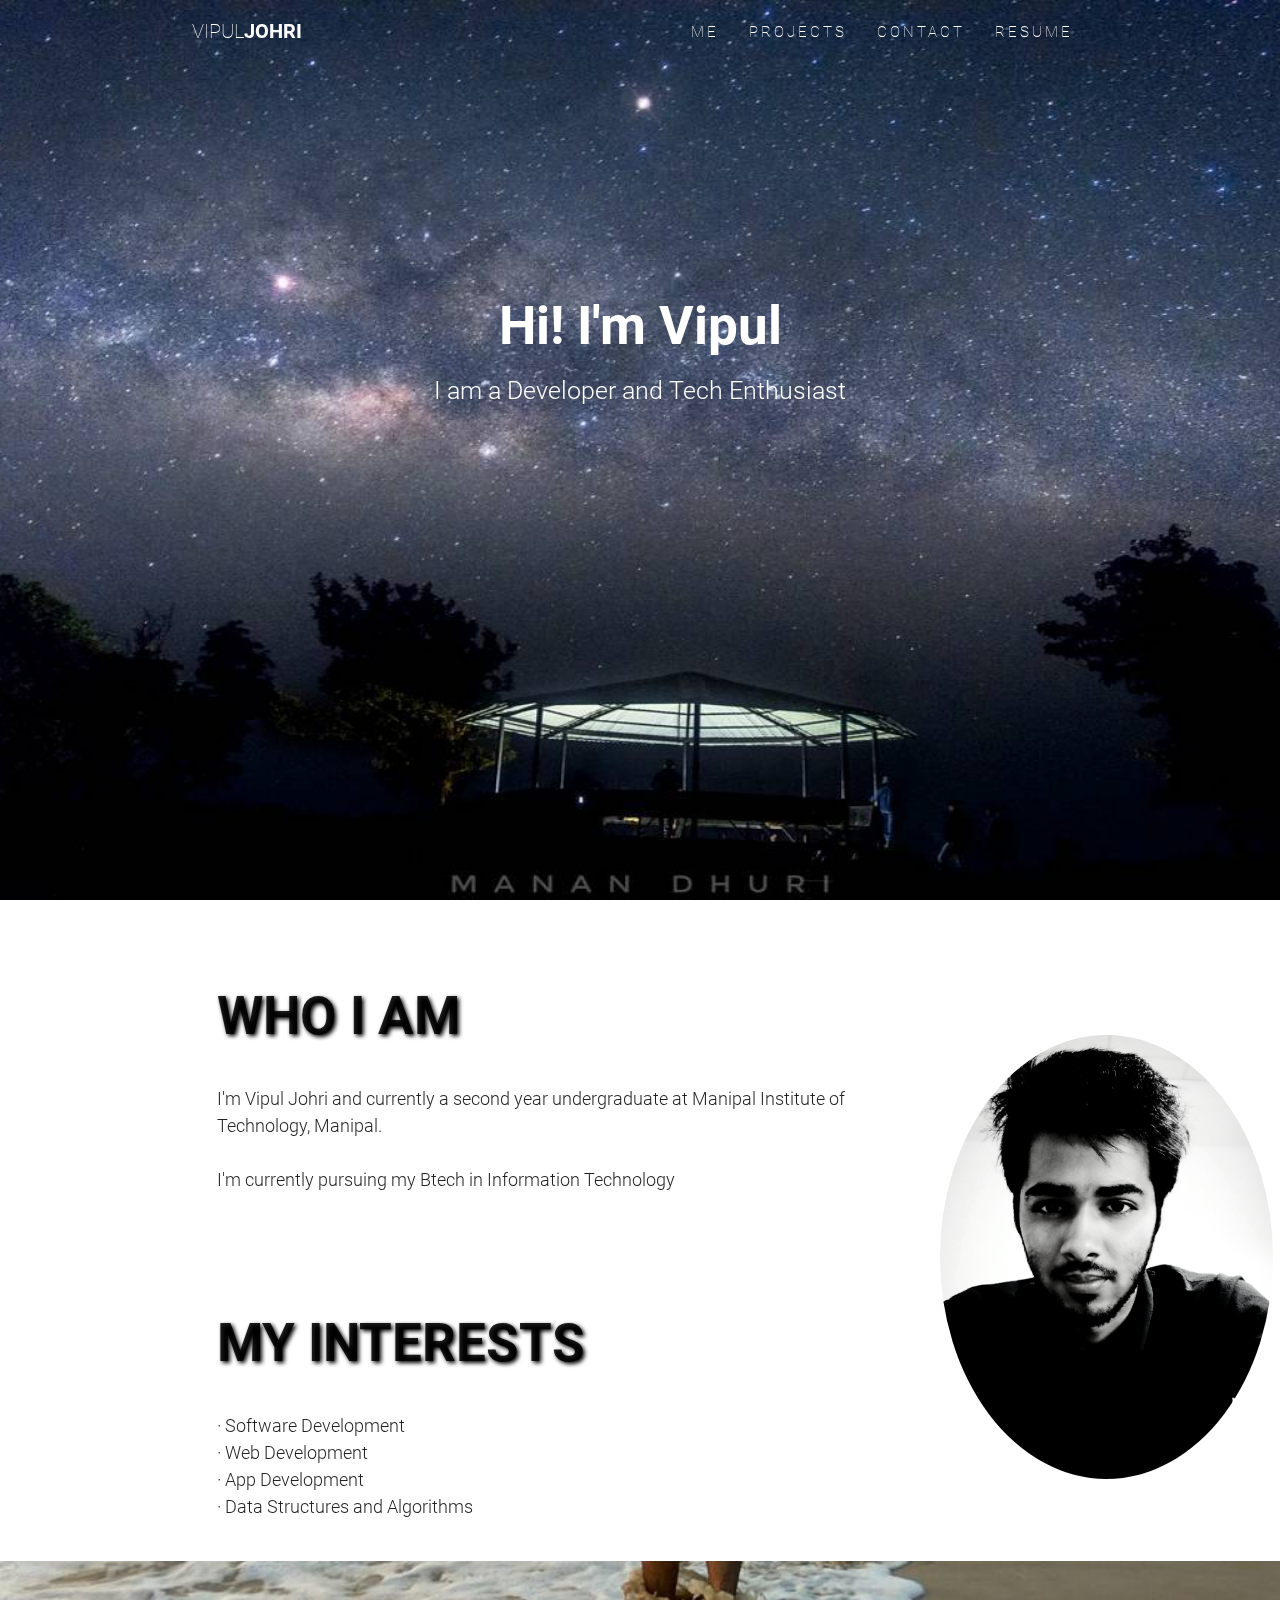
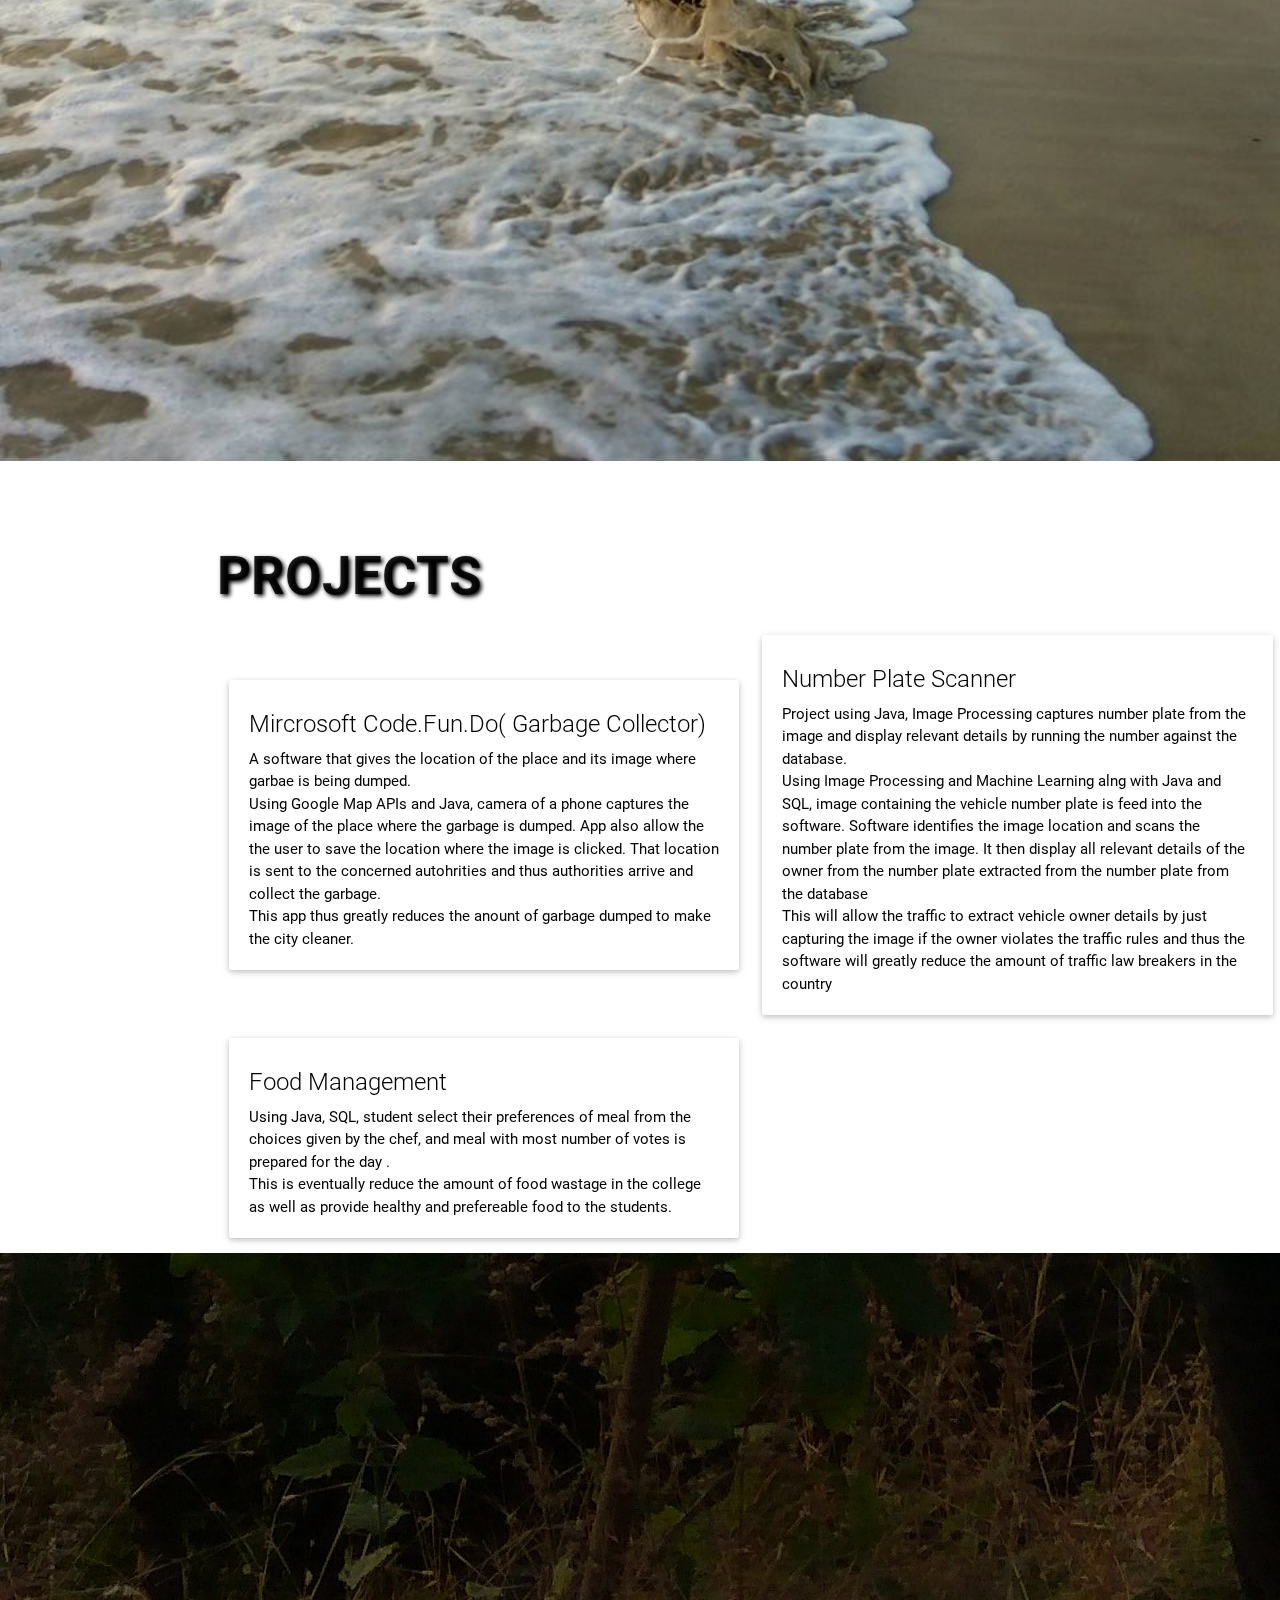
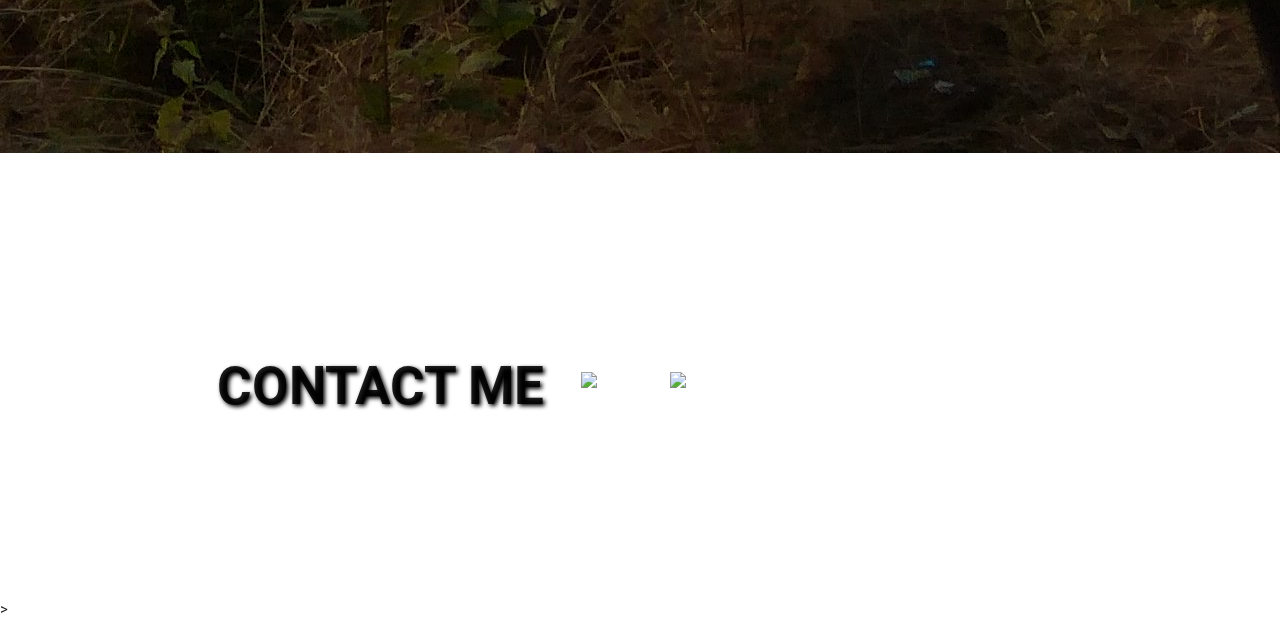
==== commit 937ec138: "Update index.html" ====
--- a/index.html
+++ b/index.html
@@ -232,7 +232,7 @@
                                                 <br>
                                                 <br>
                                                     <div class="col l1 center"><a href="https://facebook.com/vipul.johri1212"><img src="https://image.flaticon.com/icons/svg/69/69407.svg"><i class="fa fa-facebook"></i></a></div>     
-                                                    <div class="col l1 center"><a href="https://in.linkedin.com/in/"><i class="fa fa-linkedin"><img src="https://image.flaticon.com/icons/svg/145/145807.svg"></i></a></div>
+                                                    <div class="col l1 center"><a href="https://www.linkedin.com/in/vipul-johri-745450105/"><i class="fa fa-linkedin"><img src="https://image.flaticon.com/icons/svg/145/145807.svg"></i></a></div>
                                                       
                                         </div>
                                     </div>
